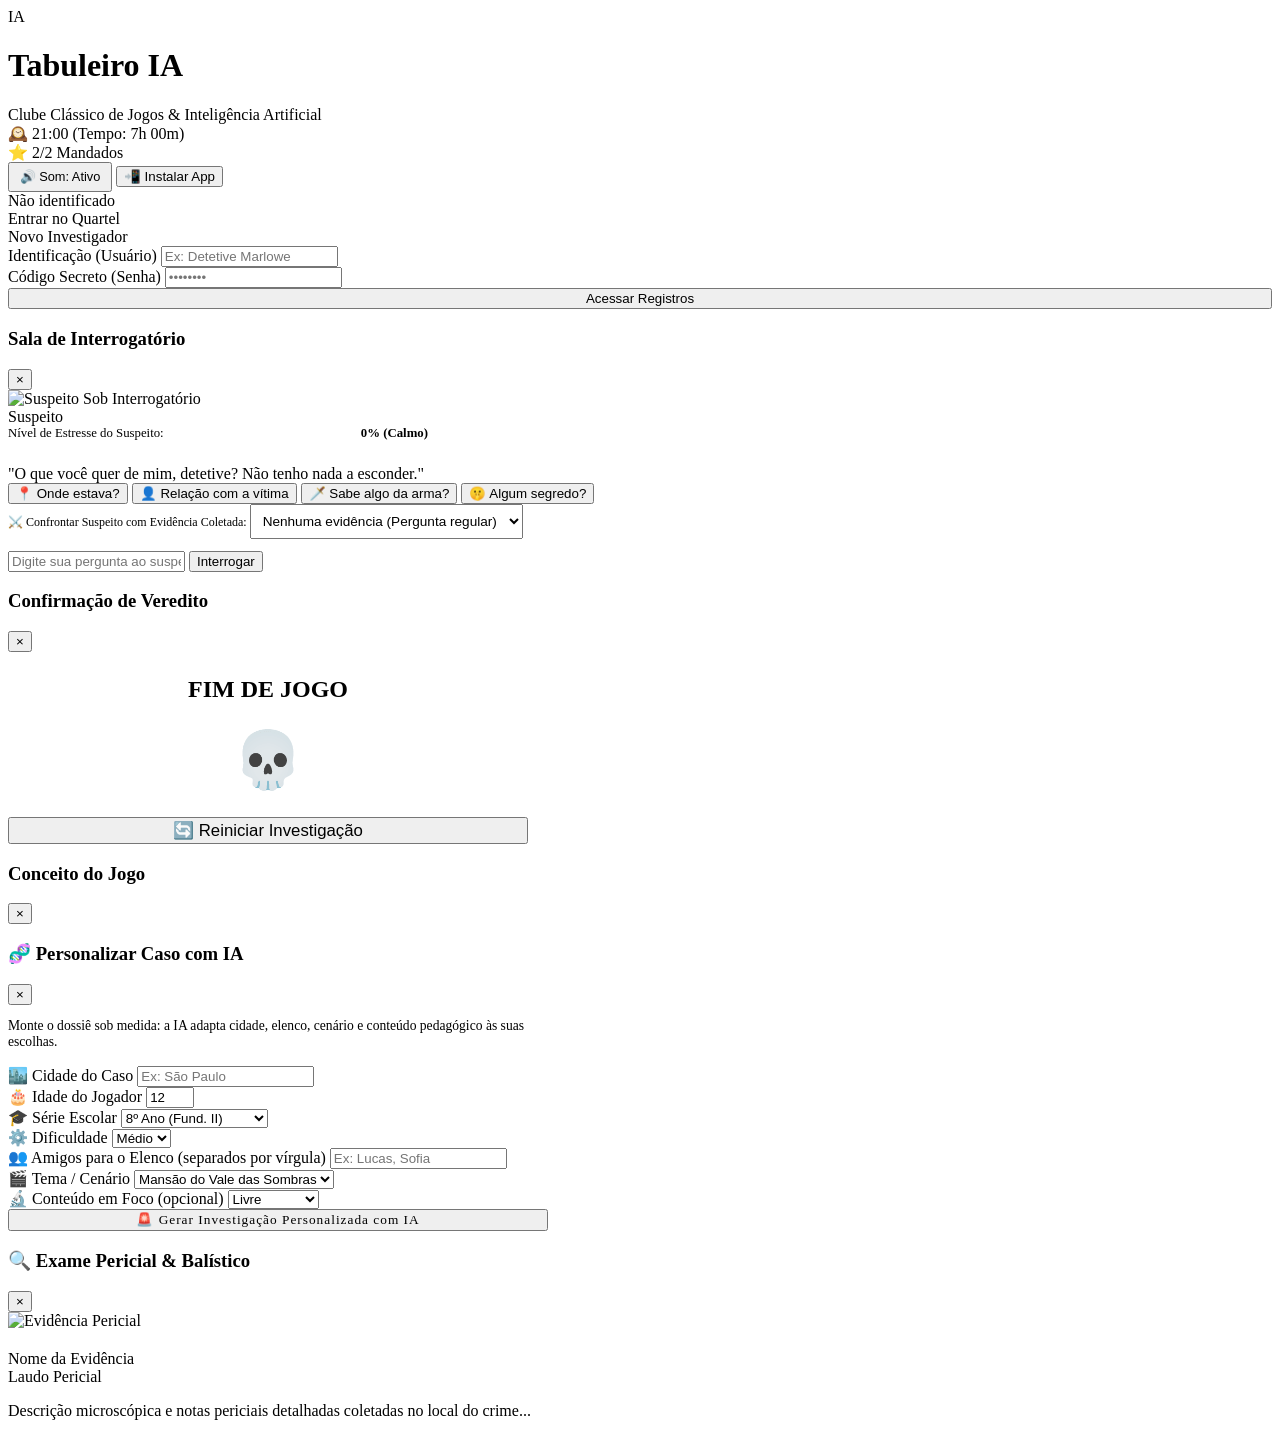
==== web/templates/index.html @ 8ff47f39 "feat(hub): add 8-game hub rendering, per-game AI preview modal and custom AI investigation flow Grid" ====
<!DOCTYPE html>
<html lang="pt-BR">
<head>
  <meta charset="UTF-8">
  <meta name="viewport" content="width=device-width, initial-scale=1.0, maximum-scale=1.0, user-scalable=no">
  <title>Tabuleiro IA - Clube Clássico de Jogos & Inteligência Artificial</title>
  
  <!-- PWA Meta Tags -->
  <link rel="manifest" href="/static/manifest.json">
  <meta name="theme-color" content="#121214">
  <meta name="apple-mobile-web-app-capable" content="yes">
  <meta name="apple-mobile-web-app-status-bar-style" content="black-translucent">
  <meta name="apple-mobile-web-app-title" content="Tabuleiro IA">
  <link rel="apple-touch-icon" href="/static/icons/icon-192.png">
  <link rel="icon" type="image/png" href="/static/icons/icon-192.png">

  <!-- Noir Styling -->
  <link rel="stylesheet" href="/static/css/style.css">
</head>
<body>
  <div class="app-container">
    <!-- Header -->
    <header class="noir-header">
      <div class="brand-wrapper">
        <div class="brand-badge">IA</div>
        <div>
          <h1 class="brand-title">Tabuleiro IA</h1>
          <div class="brand-subtitle">Clube Clássico de Jogos & Inteligência Artificial</div>
        </div>
      </div>
      
      <div class="header-actions">
        <!-- Relógio da Madrugada (21:00 às 04:00) -->
        <div id="night-clock" class="night-clock" title="Relógio da Madrugada: resolva antes das 04:00">
          <span class="clock-icon">🕰️</span>
          <span id="clock-display">21:00</span>
          <span class="clock-sub">(Tempo: <span id="clock-remaining">7h 00m</span>)</span>
        </div>

        <!-- Contador de Mandados -->
        <div id="warrants-badge" class="warrants-badge" title="Mandados de Prisão Restantes">
          <span class="badge-icon">⭐</span>
          <span id="warrants-count">2/2</span>
          <span class="badge-label">Mandados</span>
        </div>

        <!-- Controle de Áudio Diegético -->
        <button id="sound-toggle" class="btn btn-secondary" style="padding: 0.35rem 0.6rem; font-size: 0.8rem;" title="Alternar Som">🔊 Som: Ativo</button>

        <button id="btn-hub-nav" class="btn-hub-nav" style="display: none;" title="Voltar ao Hub de Jogos de Tabuleiro IA">🎲 Hub de Jogos</button>

        <button id="pwa-install-btn" class="btn-pwa-install">📲 Instalar App</button>
        <div class="agent-status">
          <span id="network-status" class="status-dot" title="Status da Conexão"></span>
          <span id="user-display">Não identificado</span>
        </div>
        <button id="logout-btn" class="btn btn-secondary" style="display: none; padding: 0.35rem 0.75rem; font-size: 0.8rem;">Sair</button>
      </div>
    </header>

    <!-- Authentication Section -->
    <section id="auth-section">
      <div class="auth-wrapper">
        <div class="auth-tabs">
          <div id="tab-login" class="auth-tab active">Entrar no Quartel</div>
          <div id="tab-register" class="auth-tab">Novo Investigador</div>
        </div>

        <div id="auth-alert" class="auth-alert"></div>

        <form id="auth-form">
          <div class="form-group">
            <label class="form-label" for="username">Identificação (Usuário)</label>
            <input type="text" id="username" class="form-input" placeholder="Ex: Detetive Marlowe" required autocomplete="username">
          </div>
          <div class="form-group">
            <label class="form-label" for="password">Código Secreto (Senha)</label>
            <input type="password" id="password" class="form-input" placeholder="••••••••" required autocomplete="current-password">
          </div>
          <button type="submit" id="auth-submit-btn" class="btn btn-primary" style="width: 100%;">Acessar Registros</button>
        </form>
      </div>
    </section>

    <!-- Board Game Hub Section (Dreamweave Felt Table) -->
    <section id="hub-section" style="display: none;">
      <div class="hub-felt-table">
        <div class="hub-header">
          <h2 class="hub-title">🎲 Hub de Jogos de Tabuleiro da IA</h2>
          <p class="hub-subtitle">A mesa de feltro da agência: fichas, dossiês e contratos — escolha seu jogo.</p>
          <div class="hub-deco-rule" aria-hidden="true"><span>◆ ◇ ◆</span></div>
        </div>

        <!-- Cards rendered dynamically by app.js (GET /api/hub/games) over this static safe fallback -->
        <div id="hub-games-grid" class="hub-games-grid">
          <!-- Fallback card: Detetive IA -->
          <article class="hub-card hub-card-active" data-game-id="detetive-ia">
            <div class="hub-card-icon">🕵️</div>
            <span class="hub-badge hub-badge-active">Disponível</span>
            <h3 class="hub-card-title">Detetive IA</h3>
            <p class="hub-card-subtitle">Mistério, Dedução & Interrogatórios Noir</p>
            <p class="hub-card-desc">Casos policiais procedurais, Detective Night com 3 envelopes digitais e interrogatórios com IA.</p>
            <div class="hub-card-tags">
              <span class="hub-tag">👥 1–6 jogadores</span>
              <span class="hub-tag">🧩 Dificuldade: Médio</span>
            </div>
            <button type="button" class="hub-card-btn" data-hub-action="open-detective">Investigar / Abrir Dossiê</button>
            <button type="button" class="hub-card-btn-sub" data-hub-action="open-custom-investigation">🧬 Personalizar Caso com IA</button>
          </article>

          <!-- Fallback card: Banco Imobiliário IA (provisional art / under construction) -->
          <article class="hub-card hub-card-under-construction" data-game-id="banco-imobiliario-ia">
            <div class="hub-card-construction-overlay" aria-hidden="true"></div>
            <div class="hub-card-icon">🏛️</div>
            <span class="hub-badge hub-badge-construction">🚧 Em Construção</span>
            <span class="hub-tag hub-tag-soon">Em Breve</span>
            <h3 class="hub-card-title">Banco Imobiliário IA</h3>
            <p class="hub-card-subtitle">Estratégia Financeira & Negociações com IA</p>
            <p class="hub-card-desc">Negociação de imóveis, leilões e acordos com agentes autônomos de IA.</p>
            <div class="hub-card-tags">
              <span class="hub-tag">👥 2–4 jogadores</span>
              <span class="hub-tag">🧩 Dificuldade: Avançado (em breve)</span>
            </div>
            <button type="button" class="hub-card-btn" data-hub-action="open-game-preview">Ver Conceito do Jogo</button>
          </article>
        </div>
      </div>
    </section>

    <!-- Lobby Section (Mode, Persona & Rooms) -->
    <section id="lobby-section" style="display: none;">
      <div class="auth-wrapper" style="max-width: 680px; margin: 2rem auto;">
        <!-- Persona Quick Creator -->
        <div class="lobby-header-box" style="margin-bottom: 1.5rem; border-bottom: 1px dashed var(--border-noir); padding-bottom: 1.25rem;">
          <div style="display: flex; justify-content: space-between; align-items: center; margin-bottom: 0.75rem;">
            <h3 style="font-family: var(--font-typewriter); color: var(--accent-amber); font-size: 1.2rem;">Ficha de Persona do Investigador</h3>
            <button type="button" id="btn-random-persona" class="btn btn-secondary" style="font-size: 0.8rem; padding: 0.35rem 0.75rem;">
              🎲 Sortear Persona
            </button>
          </div>
          <div class="form-group" style="margin-bottom: 0.75rem;">
            <label class="form-label" for="persona-name">Nome do Personagem</label>
            <input type="text" id="persona-name" class="form-input" placeholder="Ex: Det. Sam Spade" required>
          </div>
          <div style="display: grid; grid-template-columns: 1fr 1fr; gap: 0.75rem;">
            <div class="form-group" style="margin-bottom: 0.75rem;">
              <label class="form-label" for="persona-role">Arquétipo / Profissão</label>
              <input type="text" id="persona-role" class="form-input" placeholder="Ex: Detetive Cínico" required>
            </div>
            <div class="form-group" style="margin-bottom: 0.75rem;">
              <label class="form-label" for="persona-secret">Segredo Oculto</label>
              <input type="text" id="persona-secret" class="form-input" placeholder="Ex: Dívidas com agiotas" required>
            </div>
          </div>
        </div>

        <!-- Investigation Configuration: Detective Night & Custom Characters -->
        <div class="investigation-config-box" style="margin-bottom: 1.5rem; border-bottom: 1px dashed var(--border-noir); padding-bottom: 1.25rem;">
          <div style="display: flex; justify-content: space-between; align-items: center; margin-bottom: 0.75rem;">
            <h4 style="font-family: var(--font-typewriter); color: var(--accent-amber); font-size: 1.05rem; margin: 0;">
              📁 Catálogo Detective Night (Dossiê Digital)
            </h4>
            <span style="font-size: 0.75rem; color: var(--accent-amber); border: 1px solid var(--accent-amber); padding: 0.15rem 0.5rem; border-radius: 3px;">
              3 Envelopes
            </span>
          </div>

          <div class="form-group" style="margin-bottom: 0.75rem;">
            <label class="form-label" for="theme-select">Escolha o Caso Criminal</label>
            <select id="theme-select" class="form-input">
              <option value="fazenda_coracao" selected>Fazenda Coração da Serra – A Morte de Antônio Ferraz</option>
              <option value="sherlock_holmes">A Morte de Sherlock Holmes – Baker Street</option>
              <option value="carga_479">O Roubo da Carga 479 – Porto de Santos</option>
              <option value="estrela_fria">Caso Estrela Fria – Roubo no Laboratório</option>
              <option value="mansion">A Mansão do Vale das Sombras (Procedural)</option>
              <option value="train">O Expresso da Meia-Noite (Procedural)</option>
              <option value="opera">A Última Ária na Ópera (Procedural)</option>
              <option value="casino">A Dívida do Cassino Clandestino (Procedural)</option>
            </select>
          </div>

          <!-- Custom Cast Upload / Creator Area -->
          <div style="background: rgba(0,0,0,0.3); border: 1px solid var(--border-noir); padding: 0.75rem; border-radius: 4px; margin-top: 0.75rem;">
            <div style="display: flex; justify-content: space-between; align-items: center; margin-bottom: 0.5rem;">
              <span style="font-size: 0.85rem; font-family: var(--font-typewriter); color: var(--text-main);">
                🎭 Subir Personagens para a IA Organizar (Reais ou Fictícios)
              </span>
              <span style="font-size: 0.75rem; color: var(--text-muted);" id="custom-cast-count">0 adicionados</span>
            </div>
            
            <div style="display: grid; grid-template-columns: 2fr 2fr 1fr auto; gap: 0.5rem; align-items: end;">
              <div>
                <input type="text" id="cast-char-name" class="form-input" placeholder="Nome (Ex: Leandro)" style="font-size: 0.85rem; padding: 0.4rem;">
              </div>
              <div>
                <input type="text" id="cast-char-notes" class="form-input" placeholder="Notas/Relação com a Vítima" style="font-size: 0.85rem; padding: 0.4rem;">
              </div>
              <div style="display: flex; align-items: center; gap: 0.3rem;">
                <label style="font-size: 0.75rem; color: var(--text-muted); cursor: pointer;">
                  <input type="checkbox" id="cast-char-real" checked> Real
                </label>
              </div>
              <div>
                <button type="button" id="btn-add-custom-char" class="btn btn-secondary" style="font-size: 0.8rem; padding: 0.4rem 0.75rem;">+ Adicionar</button>
              </div>
            </div>

            <!-- Tags of added characters -->
            <div id="custom-cast-tags" style="display: flex; flex-wrap: wrap; gap: 0.4rem; margin-top: 0.5rem;"></div>
          </div>

          <div style="display: grid; grid-template-columns: 1fr; gap: 0.75rem; margin-top: 0.75rem;">
            <div class="form-group" style="margin-bottom: 0;">
              <label class="form-label" for="suspect-count-select">Nº de Suspeitos na Investigação</label>
              <select id="suspect-count-select" class="form-input">
                <option value="3">3 Suspeitos</option>
                <option value="4" selected>4 Suspeitos</option>
                <option value="5">5 Suspeitos</option>
                <option value="6">6 Suspeitos</option>
              </select>
            </div>
          </div>
        </div>

        <!-- Mode Selection Area -->
        <div id="mode-selection-area">
          <h4 style="font-family: var(--font-typewriter); font-size: 1.05rem; color: var(--text-main); margin-bottom: 1rem; text-align: center;">
            Selecione o Modo de Operação
          </h4>
          <div style="display: grid; grid-template-columns: 1fr 1fr; gap: 1rem; margin-bottom: 1.5rem;">
            <button type="button" id="btn-mode-solo" class="mode-card-btn active">
              <div class="mode-icon">🕵️</div>
              <div class="mode-title">Investigação Solo</div>
              <div class="mode-desc">Partida Rápida com IA e Bots automáticos</div>
            </button>
            <button type="button" id="btn-mode-multi" class="mode-card-btn">
              <div class="mode-icon">🚪</div>
              <div class="mode-title">Sala Coletiva</div>
              <div class="mode-desc">Lobby com código de 4 letras para amigos</div>
            </button>
          </div>
        </div>

        <!-- Multiplayer Room Management (Visible when Mode Multi selected) -->
        <div id="multiplayer-room-area" style="display: none; border-top: 1px dashed var(--border-noir); padding-top: 1.25rem;">
          <div style="display: grid; grid-template-columns: 1fr 1fr; gap: 1rem; margin-bottom: 1.25rem;">
            <div>
              <button type="button" id="btn-create-room" class="btn btn-primary" style="width: 100%;">
                Criar Nova Sala
              </button>
            </div>
            <div>
              <div style="display: flex; gap: 0.5rem;">
                <input type="text" id="room-code-input" class="form-input" placeholder="CÓDIGO (ex: NOIR)" maxlength="4" style="text-transform: uppercase; font-family: var(--font-typewriter); text-align: center; font-weight: bold; font-size: 1.1rem;">
                <button type="button" id="btn-join-room" class="btn btn-secondary">
                  Entrar
                </button>
              </div>
            </div>
          </div>
        </div>

        <!-- Active Room Lobby Waiting Area (Visible when inside a room) -->
        <div id="room-waiting-area" style="display: none; background: rgba(0,0,0,0.3); border: 1px solid var(--border-noir); border-radius: 4px; padding: 1.25rem; margin-top: 1rem;">
          <div style="display: flex; justify-content: space-between; align-items: center; margin-bottom: 1rem;">
            <div>
              <span style="font-size: 0.8rem; color: var(--text-muted); font-family: var(--font-typewriter); text-transform: uppercase;">Código da Sala</span>
              <div id="room-display-code" class="room-code-badge">----</div>
            </div>
            <button type="button" id="btn-copy-room-link" class="btn btn-secondary" style="font-size: 0.8rem; padding: 0.4rem 0.8rem;">
              📋 Copiar Link
            </button>
          </div>

          <h5 style="font-family: var(--font-typewriter); color: var(--text-muted); margin-bottom: 0.5rem; text-transform: uppercase; font-size: 0.85rem;">
            Participantes no Quartel:
          </h5>
          <div id="players-list" class="players-grid" style="margin-bottom: 1.25rem;">
            <!-- Player tags rendered by app.js -->
          </div>

          <button type="button" id="btn-start-game" class="btn btn-danger" style="width: 100%; font-size: 1.05rem;">
            🚨 Iniciar Investigação do Crime
          </button>
        </div>
      </div>
    </section>

    <!-- Game Section (Protected Diegetic Desk) -->
    <main id="game-section" class="desk-surface" style="display: none;">
      <div id="desk-workspace" class="desk-workspace">
        <div class="desk-mat">
          <!-- Navigation Tabs -->
          <nav class="nav-tabs">
            <button class="nav-tab-btn kraft-folder active" data-tab="dossier">📁 Dossiê Manila</button>
            <button class="nav-tab-btn kraft-folder" data-tab="suspects">👥 Polaroids de Suspeitos</button>
            <button class="nav-tab-btn kraft-folder" data-tab="clues">🔍 Cena do Crime & Pistas</button>
            <button class="nav-tab-btn kraft-folder" data-tab="verdict">⚖️ Mandado & Acusação</button>
          </nav>

          <!-- Tab Content: Dossier (Manila Kraft Folder with Confidential Stamp) -->
          <div id="tab-content-dossier" class="tab-pane">
            <div class="folder-kraft">
              <div class="dossier-confidential-stamp">CONFIDENCIAL</div>
              <div class="dossier-scene-preview" style="margin-bottom: 1rem; border-radius: 4px; overflow: hidden; border: 1px solid rgba(0,0,0,0.25); max-height: 220px; box-shadow: 0 4px 12px rgba(0,0,0,0.3);">
                <img id="dossier-scene-img" src="/static/assets/scene_noir.webp" alt="Cena do Crime" style="width: 100%; height: 220px; object-fit: cover; filter: contrast(1.1) sepia(15%);">
              </div>
              <div id="case-summary" class="case-hero">
                <div id="case-stamp" class="case-stamp in-progress">EM ANDAMENTO</div>
                <h2 id="case-title" class="case-title">Carregando caso...</h2>
                <div class="case-meta">
                  <div class="case-meta-item">Vítima: <strong id="case-victim">-</strong></div>
                  <div class="case-meta-item">Status: <strong id="investigation-status">Investigação Ativa</strong></div>
                </div>
                <p id="case-desc" class="case-desc">Consultando arquivos confidenciais do departamento...</p>
              </div>

              <!-- Detective Night 3 Envelopes Section -->
              <div id="envelopes-container" style="margin-top: 1.5rem; border-top: 1px dashed rgba(0,0,0,0.3); padding-top: 1rem;">
                <h3 style="font-family: var(--font-typewriter); font-size: 1.1rem; color: #3d2714; margin-bottom: 0.75rem; text-transform: uppercase;">
                  📜 Envelopes Confidenciais (Detective Night)
                </h3>
                <div id="envelopes-grid" style="display: grid; grid-template-columns: repeat(auto-fit, minmax(200px, 1fr)); gap: 1rem;">
                  <!-- Rendered dynamically by app.js -->
                </div>
              </div>
            </div>
          </div>

          <!-- Tab Content: Suspects -->
          <div id="tab-content-suspects" class="tab-pane" style="display: none;">
            <h3 style="font-family: var(--font-typewriter); margin-bottom: 1rem; color: var(--accent-amber);">Pessoas de Interesse no Caso (Galeria Polaroid)</h3>
            <div id="suspects-list" class="grid-cards polaroid-gallery">
              <!-- Polaroid cards with pushpin rendered dynamically by app.js:
                   <div class="polaroid-card"><div class="pushpin"></div>...</div> -->
            </div>
          </div>

          <!-- Tab Content: Clues -->
          <div id="tab-content-clues" class="tab-pane" style="display: none;">
            <h3 style="font-family: var(--font-typewriter); margin-bottom: 1rem; color: var(--accent-amber);">Evidências e Laudos Periciais</h3>
            <div class="crime-scene-banner" style="margin-bottom: 1.5rem; border-radius: var(--border-radius); overflow: hidden; border: 1px solid var(--border-dim); max-height: 220px; position: relative;">
              <img id="crime-scene-banner-img" src="/static/assets/scene_noir.webp" alt="Cena do Crime Noir" style="width: 100%; height: 220px; object-fit: cover; filter: brightness(0.85) contrast(1.15);">
              <div id="crime-scene-banner-caption" style="position: absolute; bottom: 0; left: 0; right: 0; padding: 0.75rem 1rem; background: linear-gradient(to top, rgba(10,10,12,0.9), transparent); font-size: 0.85rem; color: var(--accent-amber); font-family: var(--font-typewriter);">
                📍 Mansão Blackwood — Fotografia Pericial da Cena do Crime
              </div>
            </div>
            <div id="clues-list" class="grid-cards">
              <!-- Clue cards rendered by app.js -->
            </div>
          </div>

          <!-- Tab Content: Verdict / Accusation -->
          <div id="tab-content-verdict" class="tab-pane" style="display: none;">
            <div class="auth-wrapper" style="max-width: 600px; margin: 1rem auto;">
              <h3 style="font-family: var(--font-typewriter); color: var(--accent-amber); margin-bottom: 1rem; text-align: center;">Mandado de Prisão Formal</h3>
              <p style="font-size: 0.85rem; color: var(--text-muted); margin-bottom: 1.5rem; text-align: center;">
                Apresente sua dedução ao Tribunal. Acuse o culpado, especifique a arma do crime e o motivo comprovado.
              </p>

              <form id="accusation-form">
                <div class="form-group">
                  <label class="form-label" for="accuse-suspect">Principal Suspeito (Culpado)</label>
                  <select id="accuse-suspect" class="form-input" required>
                    <option value="">Selecione um suspeito...</option>
                  </select>
                </div>

                <div class="form-group">
                  <label class="form-label" for="accuse-weapon">Arma do Crime Utilizada</label>
                  <div id="accuse-weapons-visual-grid" class="weapon-cards-grid">
                    <!-- Visual weapon cards rendered dynamically by app.js -->
                  </div>
                  <select id="accuse-weapon" class="form-input" required>
                    <option value="">Selecione a arma...</option>
                  </select>
                </div>

                <div class="form-group">
                  <label class="form-label" for="accuse-motive">Motivação do Homicídio</label>
                  <select id="accuse-motive" class="form-input" required>
                    <option value="">Selecione a motivação...</option>
                    <option value="Ganância e Herança">Ganância e Herança</option>
                    <option value="Vingança Pessoal">Vingança Pessoal</option>
                    <option value="Chantagem e Segredo">Chantagem e Segredo</option>
                    <option value="Paixão e Ciúmes">Paixão e Ciúmes</option>
                    <option value="Queima de Arquivo">Queima de Arquivo</option>
                  </select>
                </div>

                <!-- Seleção Obrigatória de 2 Pistas Corroborantes -->
                <div class="form-group" style="margin-bottom: 1.5rem;">
                  <label class="form-label" style="color: var(--accent-amber);">
                    📎 Provas de Sustentação do Mandado (Selecione exatamente 2 pistas)
                  </label>
                  <div id="accuse-clues-container" class="accuse-clues-grid">
                    <!-- Checkboxes das pistas coletadas renderizadas por app.js -->
                  </div>
                  <div id="clues-selection-hint" style="font-size: 0.75rem; color: var(--text-muted); margin-top: 0.35rem;">
                    Pistas selecionadas: <span id="selected-clues-count" style="font-weight: bold; color: var(--accent-amber);">0</span> / 2
                  </div>
                </div>

                <button type="submit" id="stamp-accuse-btn" class="btn btn-danger btn-stamp-accuse" style="width: 100%;">
                  ⚖️ Emitir Mandado de Prisão
                </button>
              </form>

              <div id="verdict-result" style="display: none;"></div>
            </div>
          </div>
        </div>
      </div>
    </main>

    <!-- Interrogation Modal -->
    <div id="interrogation-modal" class="modal-overlay">
      <div class="modal-card modal-card-interrogate">
        <div class="modal-header">
          <h3 id="interrogate-modal-title" class="modal-title">Sala de Interrogatório</h3>
          <button id="close-interrogation-btn" class="modal-close">&times;</button>
        </div>
        <div class="modal-body">
          <!-- Centralized Interrogation Stage with Layered Noir Portrait -->
          <div class="interrogate-stage">
            <div class="suspect-spotlight"></div>
            <div class="suspect-portrait-frame">
              <img id="interrogate-portrait-img" class="suspect-portrait-img" src="/static/assets/suspect_magnate.webp" alt="Suspeito Sob Interrogatório">
              <div class="smoke-particles"></div>
              <div id="interrogate-sweat-drops" class="sweat-drops" style="display: none;">💦</div>
            </div>

            <div id="interrogate-suspect-name" class="suspect-stage-name">Suspeito</div>
            <div id="interrogate-suspect-profile" class="suspect-stage-profile">
              <!-- Suspect context -->
            </div>

            <!-- Stress Meter -->
            <div id="suspect-stress-container" class="stress-container" style="margin-bottom: 0.75rem; width: 100%; max-width: 420px;">
              <div style="display: flex; justify-content: space-between; font-size: 0.8rem; font-family: var(--font-typewriter); margin-bottom: 0.25rem;">
                <span style="color: var(--text-muted);">Nível de Estresse do Suspeito:</span>
                <span id="suspect-stress-label" style="color: var(--accent-amber); font-weight: bold;">0% (Calmo)</span>
              </div>
              <div class="stress-bar-bg" style="width: 100%; height: 8px; background: rgba(255,255,255,0.08); border-radius: 4px; overflow: hidden; border: 1px solid var(--border-noir);">
                <div id="suspect-stress-meter" class="stress-bar-fill" style="width: 0%; height: 100%; background: linear-gradient(90deg, var(--accent-green), var(--accent-amber)); transition: width 0.4s ease;"></div>
              </div>
            </div>

            <!-- Centered Speech Balloon for Suspect's latest reaction/quote -->
            <div id="interrogate-speech-balloon" class="interrogate-speech-balloon">
              <div class="speech-balloon-tail"></div>
              <div id="interrogate-speech-text" class="speech-balloon-text">"O que você quer de mim, detetive? Não tenho nada a esconder."</div>
            </div>
          </div>

          <div id="chat-transcript" class="chat-transcript">
            <!-- Messages rendered by app.js -->
          </div>

          <div class="prompt-chips">
            <button class="chip" data-prompt="Onde você estava na hora do crime?">📍 Onde estava?</button>
            <button class="chip" data-prompt="Qual era a sua relação com a vítima?">👤 Relação com a vítima</button>
            <button class="chip" data-prompt="O que você sabe sobre a arma do crime?">🗡️ Sabe algo da arma?</button>
            <button class="chip" data-prompt="Você tem algum segredo que queira confessar?">🤫 Algum segredo?</button>
          </div>

          <!-- Confront with Clue Selector -->
          <div style="margin-bottom: 0.75rem;">
            <label class="form-label" for="confront-clue-select" style="font-size: 0.75rem; margin-bottom: 0.2rem; color: var(--accent-amber);">
              ⚔️ Confrontar Suspeito com Evidência Coletada:
            </label>
            <select id="confront-clue-select" class="form-input" style="font-size: 0.85rem; padding: 0.5rem;">
              <option value="">Nenhuma evidência (Pergunta regular)</option>
            </select>
          </div>

          <form id="interrogation-form" class="chat-input-wrapper">
            <input type="text" id="interrogation-input" class="chat-input" placeholder="Digite sua pergunta ao suspeito..." required autocomplete="off">
            <button type="submit" id="send-question-btn" class="btn btn-primary">Interrogar</button>
          </form>
        </div>
      </div>
    </div>

    <!-- Accuse Confirmation Modal (Optional popup) -->
    <div id="accuse-modal" class="modal-overlay">
      <div class="modal-card" style="max-width: 500px;">
        <div class="modal-header">
          <h3 class="modal-title">Confirmação de Veredito</h3>
          <button id="close-accuse-modal-btn" class="modal-close">&times;</button>
        </div>
        <div class="modal-body" id="accuse-modal-body">
          <!-- Details filled by app.js -->
        </div>
      </div>
    </div>

    <!-- Game Over Modal (Madrugada Esgotada ou Distintivo Cassado) -->
    <div id="game-over-modal" class="modal-overlay">
      <div class="modal-card game-over-card" style="max-width: 520px; text-align: center;">
        <div class="modal-header" style="justify-content: center;">
          <h3 id="game-over-title" class="modal-title" style="color: var(--accent-crimson); font-size: 1.5rem;">FIM DE JOGO</h3>
        </div>
        <div class="modal-body">
          <div id="game-over-icon" style="font-size: 3.5rem; margin-bottom: 1rem;">💀</div>
          <h4 id="game-over-headline" style="font-family: var(--font-typewriter); color: var(--accent-amber); margin-bottom: 0.75rem;"></h4>
          <p id="game-over-reason" style="font-size: 0.95rem; color: var(--text-main); line-height: 1.6; margin-bottom: 1.5rem;"></p>
          <button type="button" id="btn-restart-game" class="btn btn-primary" style="width: 100%; font-size: 1.05rem;">
            🔄 Reiniciar Investigação
          </button>
        </div>
      </div>
    </div>

    <!-- Preview Modal Geral (Conceito de Qualquer Jogo do Hub) -->
    <div id="hub-game-preview-modal" class="modal-overlay">
      <div class="modal-card monopoly-preview-card" style="max-width: 560px;">
        <div class="modal-header">
          <h3 id="hub-preview-title" class="modal-title">Conceito do Jogo</h3>
          <button id="close-hub-preview-btn" class="modal-close">&times;</button>
        </div>
        <div class="modal-body monopoly-preview-body" id="hub-preview-body">
          <!-- Preenchido dinamicamente por app.js (openGamePreview) -->
        </div>
      </div>
    </div>

    <!-- Modal: Personalizar Caso com IA (Detetive IA) -->
    <div id="custom-investigation-modal" class="modal-overlay custom-investigation-modal">
      <div class="modal-card" style="max-width: 540px;">
        <div class="modal-header">
          <h3 class="modal-title">🧬 Personalizar Caso com IA</h3>
          <button id="close-custom-invest-btn" class="modal-close">&times;</button>
        </div>
        <div class="modal-body">
          <p class="custom-invest-intro" style="font-size: 0.85rem; color: var(--text-muted); margin-bottom: 1rem;">
            Monte o dossiê sob medida: a IA adapta cidade, elenco, cenário e conteúdo pedagógico às suas escolhas.
          </p>

          <div id="custom-invest-alert" class="custom-invest-alert" style="display: none;"></div>

          <form id="custom-investigation-form">
            <div class="custom-invest-form-grid">
              <div class="form-group">
                <label class="form-label" for="custom-city">🏙️ Cidade do Caso</label>
                <input type="text" id="custom-city" class="form-input" placeholder="Ex: São Paulo" required>
              </div>
              <div class="form-group">
                <label class="form-label" for="custom-age">🎂 Idade do Jogador</label>
                <input type="number" id="custom-age" class="form-input" min="8" max="99" value="12" required>
              </div>
              <div class="form-group">
                <label class="form-label" for="custom-school-grade">🎓 Série Escolar</label>
                <select id="custom-school-grade" class="form-input">
                  <option value="3º Ano">3º Ano (Fund. I)</option>
                  <option value="5º Ano">5º Ano (Fund. I)</option>
                  <option value="7º Ano">7º Ano (Fund. II)</option>
                  <option value="8º Ano" selected>8º Ano (Fund. II)</option>
                  <option value="9º Ano">9º Ano (Fund. II)</option>
                  <option value="1º Ano EM">1º Ano Ensino Médio</option>
                  <option value="3º Ano EM">3º Ano Ensino Médio</option>
                </select>
              </div>
              <div class="form-group">
                <label class="form-label" for="custom-difficulty">⚙️ Dificuldade</label>
                <select id="custom-difficulty" class="form-input">
                  <option value="facil">Fácil</option>
                  <option value="medio" selected>Médio</option>
                  <option value="dificil">Difícil</option>
                </select>
              </div>
              <div class="form-group custom-invest-span2">
                <label class="form-label" for="custom-friends">👥 Amigos para o Elenco (separados por vírgula)</label>
                <input type="text" id="custom-friends" class="form-input" placeholder="Ex: Lucas, Sofia"
                       autocomplete="off">
              </div>
              <div class="form-group">
                <label class="form-label" for="custom-theme">🎬 Tema / Cenário</label>
                <select id="custom-theme" class="form-input">
                  <option value="fazenda_coracao">Fazenda Coração da Serra</option>
                  <option value="sherlock_holmes">Baker Street, 1895</option>
                  <option value="carga_479">Porto de Santos</option>
                  <option value="estrela_fria">Laboratório Estrela Fria</option>
                  <option value="mansion" selected>Mansão do Vale das Sombras</option>
                  <option value="train">Expresso da Meia-Noite</option>
                  <option value="opera">Última Ária na Ópera</option>
                  <option value="casino">Cassino Clandestino</option>
                </select>
              </div>
              <div class="form-group">
                <label class="form-label" for="custom-focus">🔬 Conteúdo em Foco (opcional)</label>
                <select id="custom-focus" class="form-input">
                  <option value="" selected>Livre</option>
                  <option value="ciencias">Ciências</option>
                  <option value="historia">História</option>
                  <option value="geografia">Geografia</option>
                  <option value="matematica">Matemática</option>
                  <option value="quimica">Química</option>
                </select>
              </div>
            </div>

            <button type="submit" id="btn-generate-investigation" class="btn btn-danger" style="width: 100%; font-family: var(--font-typewriter); letter-spacing: 1px;">
              🚨 Gerar Investigação Personalizada com IA
            </button>
          </form>
        </div>
      </div>
    </div>

    <!-- Forensic Loupe Modal (Lupa de Perícia) -->
    <div id="forensic-loupe-modal" class="modal-overlay forensic-loupe-modal">
      <div class="modal-card loupe-card" style="max-width: 580px;">
        <div class="modal-header">
          <h3 id="loupe-title" class="modal-title">🔍 Exame Pericial & Balístico</h3>
          <button id="close-loupe-btn" class="modal-close">&times;</button>
        </div>
        <div class="modal-body">
          <div class="loupe-lens-container">
            <div class="magnifier-circle">
              <div id="loupe-media" class="loupe-media-container">
                <img id="loupe-img" src="/static/assets/murder_weapon.webp" alt="Evidência Pericial" class="loupe-img-inspect">
              </div>
              <div class="magnifier-glass-glare"></div>
              <div class="magnifier-reticle"></div>
            </div>
          </div>
          <div id="loupe-details" class="loupe-details" style="margin-top: 1.25rem;">
            <div id="loupe-item-name" class="loupe-item-title">Nome da Evidência</div>
            <div id="loupe-item-category" class="loupe-item-badge">Laudo Pericial</div>
            <p id="loupe-item-desc" class="loupe-item-description">Descrição microscópica e notas periciais detalhadas coletadas no local do crime...</p>
          </div>
        </div>
      </div>
    </div>
  </div>

  <!-- Diegetic Audio Engine -->
  <script src="/static/js/audio.js"></script>
  <!-- Application Logic -->
  <script src="/static/js/app.js"></script>
</body>
</html>
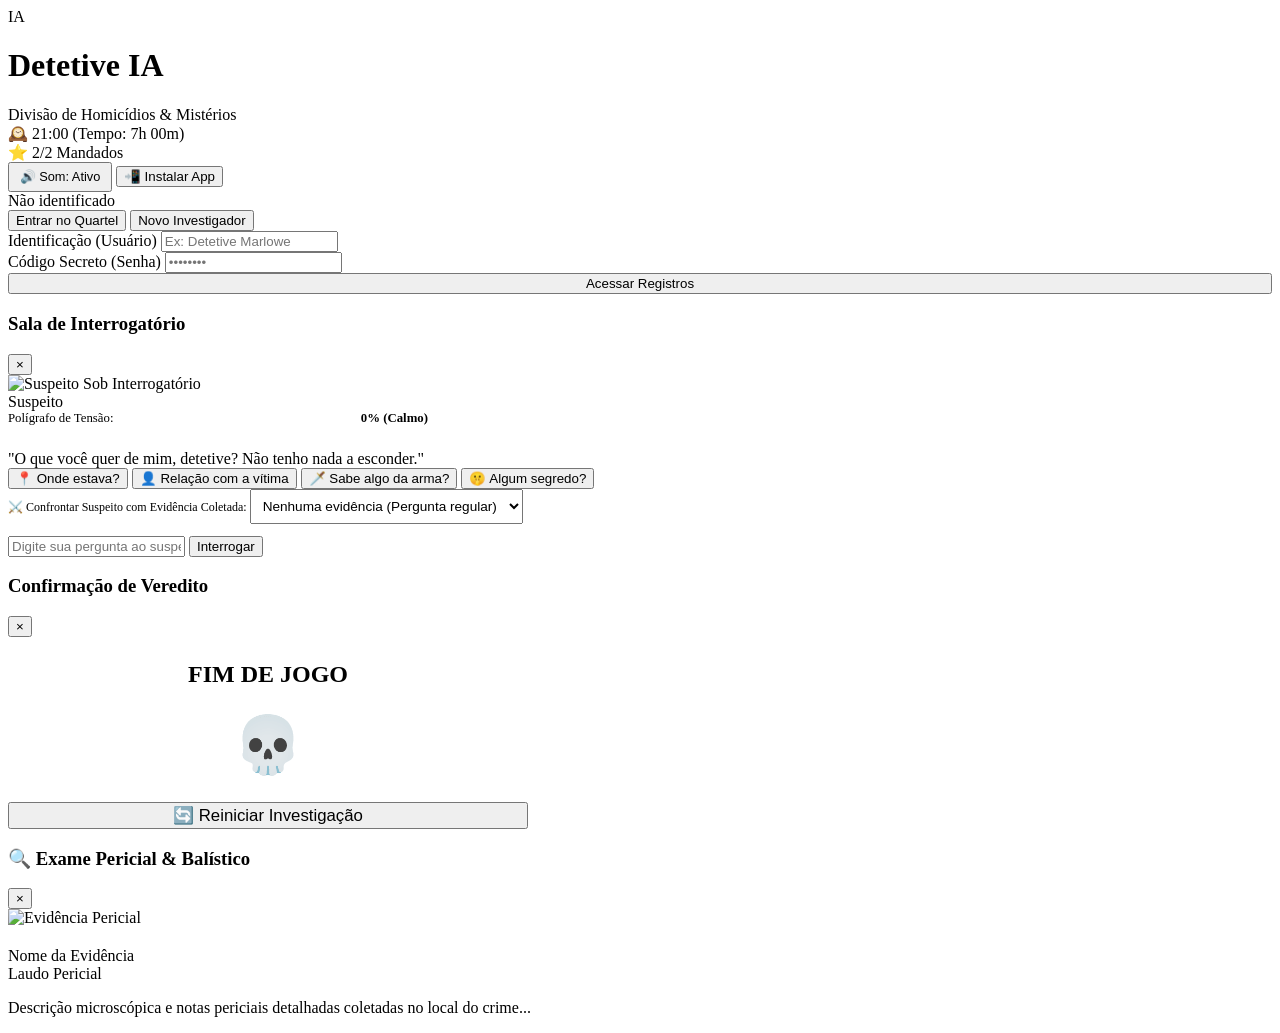
==== commit b7075751: "feat: release v0.6 comprehensive security, deduction, noir UI and accessibility overhaul" ====
--- a/web/templates/index.html
+++ b/web/templates/index.html
@@ -2,15 +2,15 @@
 <html lang="pt-BR">
 <head>
   <meta charset="UTF-8">
-  <meta name="viewport" content="width=device-width, initial-scale=1.0, maximum-scale=1.0, user-scalable=no">
-  <title>Tabuleiro IA - Clube Clássico de Jogos & Inteligência Artificial</title>
+  <meta name="viewport" content="width=device-width, initial-scale=1.0">
+  <title>Detetive IA - Agência de Investigações</title>
   
   <!-- PWA Meta Tags -->
   <link rel="manifest" href="/static/manifest.json">
   <meta name="theme-color" content="#121214">
   <meta name="apple-mobile-web-app-capable" content="yes">
   <meta name="apple-mobile-web-app-status-bar-style" content="black-translucent">
-  <meta name="apple-mobile-web-app-title" content="Tabuleiro IA">
+  <meta name="apple-mobile-web-app-title" content="Detetive IA">
   <link rel="apple-touch-icon" href="/static/icons/icon-192.png">
   <link rel="icon" type="image/png" href="/static/icons/icon-192.png">
 
@@ -24,30 +24,28 @@
       <div class="brand-wrapper">
         <div class="brand-badge">IA</div>
         <div>
-          <h1 class="brand-title">Tabuleiro IA</h1>
-          <div class="brand-subtitle">Clube Clássico de Jogos & Inteligência Artificial</div>
+          <h1 class="brand-title">Detetive IA</h1>
+          <div class="brand-subtitle">Divisão de Homicídios & Mistérios</div>
         </div>
       </div>
       
       <div class="header-actions">
         <!-- Relógio da Madrugada (21:00 às 04:00) -->
-        <div id="night-clock" class="night-clock" title="Relógio da Madrugada: resolva antes das 04:00">
+        <div id="night-clock" class="night-clock" role="timer" aria-live="polite" title="Relógio da Madrugada: resolva antes das 04:00">
           <span class="clock-icon">🕰️</span>
           <span id="clock-display">21:00</span>
           <span class="clock-sub">(Tempo: <span id="clock-remaining">7h 00m</span>)</span>
         </div>
 
         <!-- Contador de Mandados -->
-        <div id="warrants-badge" class="warrants-badge" title="Mandados de Prisão Restantes">
+        <div id="warrants-badge" class="warrants-badge" role="status" aria-live="polite" title="Mandados de Prisão Restantes">
           <span class="badge-icon">⭐</span>
           <span id="warrants-count">2/2</span>
           <span class="badge-label">Mandados</span>
         </div>
 
         <!-- Controle de Áudio Diegético -->
-        <button id="sound-toggle" class="btn btn-secondary" style="padding: 0.35rem 0.6rem; font-size: 0.8rem;" title="Alternar Som">🔊 Som: Ativo</button>
-
-        <button id="btn-hub-nav" class="btn-hub-nav" style="display: none;" title="Voltar ao Hub de Jogos de Tabuleiro IA">🎲 Hub de Jogos</button>
+        <button id="sound-toggle" class="btn btn-secondary" style="padding: 0.35rem 0.6rem; font-size: 0.8rem;" aria-label="Alternar som diegético" title="Alternar Som">🔊 Som: Ativo</button>
 
         <button id="pwa-install-btn" class="btn-pwa-install">📲 Instalar App</button>
         <div class="agent-status">
@@ -62,8 +60,8 @@
     <section id="auth-section">
       <div class="auth-wrapper">
         <div class="auth-tabs">
-          <div id="tab-login" class="auth-tab active">Entrar no Quartel</div>
-          <div id="tab-register" class="auth-tab">Novo Investigador</div>
+          <button type="button" id="tab-login" class="auth-tab active">Entrar no Quartel</button>
+          <button type="button" id="tab-register" class="auth-tab">Novo Investigador</button>
         </div>
 
         <div id="auth-alert" class="auth-alert"></div>
@@ -79,51 +77,6 @@
           </div>
           <button type="submit" id="auth-submit-btn" class="btn btn-primary" style="width: 100%;">Acessar Registros</button>
         </form>
-      </div>
-    </section>
-
-    <!-- Board Game Hub Section (Dreamweave Felt Table) -->
-    <section id="hub-section" style="display: none;">
-      <div class="hub-felt-table">
-        <div class="hub-header">
-          <h2 class="hub-title">🎲 Hub de Jogos de Tabuleiro da IA</h2>
-          <p class="hub-subtitle">A mesa de feltro da agência: fichas, dossiês e contratos — escolha seu jogo.</p>
-          <div class="hub-deco-rule" aria-hidden="true"><span>◆ ◇ ◆</span></div>
-        </div>
-
-        <!-- Cards rendered dynamically by app.js (GET /api/hub/games) over this static safe fallback -->
-        <div id="hub-games-grid" class="hub-games-grid">
-          <!-- Fallback card: Detetive IA -->
-          <article class="hub-card hub-card-active" data-game-id="detetive-ia">
-            <div class="hub-card-icon">🕵️</div>
-            <span class="hub-badge hub-badge-active">Disponível</span>
-            <h3 class="hub-card-title">Detetive IA</h3>
-            <p class="hub-card-subtitle">Mistério, Dedução & Interrogatórios Noir</p>
-            <p class="hub-card-desc">Casos policiais procedurais, Detective Night com 3 envelopes digitais e interrogatórios com IA.</p>
-            <div class="hub-card-tags">
-              <span class="hub-tag">👥 1–6 jogadores</span>
-              <span class="hub-tag">🧩 Dificuldade: Médio</span>
-            </div>
-            <button type="button" class="hub-card-btn" data-hub-action="open-detective">Investigar / Abrir Dossiê</button>
-            <button type="button" class="hub-card-btn-sub" data-hub-action="open-custom-investigation">🧬 Personalizar Caso com IA</button>
-          </article>
-
-          <!-- Fallback card: Banco Imobiliário IA (provisional art / under construction) -->
-          <article class="hub-card hub-card-under-construction" data-game-id="banco-imobiliario-ia">
-            <div class="hub-card-construction-overlay" aria-hidden="true"></div>
-            <div class="hub-card-icon">🏛️</div>
-            <span class="hub-badge hub-badge-construction">🚧 Em Construção</span>
-            <span class="hub-tag hub-tag-soon">Em Breve</span>
-            <h3 class="hub-card-title">Banco Imobiliário IA</h3>
-            <p class="hub-card-subtitle">Estratégia Financeira & Negociações com IA</p>
-            <p class="hub-card-desc">Negociação de imóveis, leilões e acordos com agentes autônomos de IA.</p>
-            <div class="hub-card-tags">
-              <span class="hub-tag">👥 2–4 jogadores</span>
-              <span class="hub-tag">🧩 Dificuldade: Avançado (em breve)</span>
-            </div>
-            <button type="button" class="hub-card-btn" data-hub-action="open-game-preview">Ver Conceito do Jogo</button>
-          </article>
-        </div>
       </div>
     </section>
 
@@ -418,66 +371,71 @@
       <div class="modal-card modal-card-interrogate">
         <div class="modal-header">
           <h3 id="interrogate-modal-title" class="modal-title">Sala de Interrogatório</h3>
-          <button id="close-interrogation-btn" class="modal-close">&times;</button>
-        </div>
-        <div class="modal-body">
-          <!-- Centralized Interrogation Stage with Layered Noir Portrait -->
-          <div class="interrogate-stage">
-            <div class="suspect-spotlight"></div>
-            <div class="suspect-portrait-frame">
-              <img id="interrogate-portrait-img" class="suspect-portrait-img" src="/static/assets/suspect_magnate.webp" alt="Suspeito Sob Interrogatório">
-              <div class="smoke-particles"></div>
-              <div id="interrogate-sweat-drops" class="sweat-drops" style="display: none;">💦</div>
-            </div>
-
-            <div id="interrogate-suspect-name" class="suspect-stage-name">Suspeito</div>
-            <div id="interrogate-suspect-profile" class="suspect-stage-profile">
-              <!-- Suspect context -->
-            </div>
-
-            <!-- Stress Meter -->
-            <div id="suspect-stress-container" class="stress-container" style="margin-bottom: 0.75rem; width: 100%; max-width: 420px;">
-              <div style="display: flex; justify-content: space-between; font-size: 0.8rem; font-family: var(--font-typewriter); margin-bottom: 0.25rem;">
-                <span style="color: var(--text-muted);">Nível de Estresse do Suspeito:</span>
-                <span id="suspect-stress-label" style="color: var(--accent-amber); font-weight: bold;">0% (Calmo)</span>
-              </div>
-              <div class="stress-bar-bg" style="width: 100%; height: 8px; background: rgba(255,255,255,0.08); border-radius: 4px; overflow: hidden; border: 1px solid var(--border-noir);">
-                <div id="suspect-stress-meter" class="stress-bar-fill" style="width: 0%; height: 100%; background: linear-gradient(90deg, var(--accent-green), var(--accent-amber)); transition: width 0.4s ease;"></div>
-              </div>
-            </div>
-
-            <!-- Centered Speech Balloon for Suspect's latest reaction/quote -->
-            <div id="interrogate-speech-balloon" class="interrogate-speech-balloon">
-              <div class="speech-balloon-tail"></div>
-              <div id="interrogate-speech-text" class="speech-balloon-text">"O que você quer de mim, detetive? Não tenho nada a esconder."</div>
-            </div>
-          </div>
-
-          <div id="chat-transcript" class="chat-transcript">
-            <!-- Messages rendered by app.js -->
-          </div>
-
-          <div class="prompt-chips">
-            <button class="chip" data-prompt="Onde você estava na hora do crime?">📍 Onde estava?</button>
-            <button class="chip" data-prompt="Qual era a sua relação com a vítima?">👤 Relação com a vítima</button>
-            <button class="chip" data-prompt="O que você sabe sobre a arma do crime?">🗡️ Sabe algo da arma?</button>
-            <button class="chip" data-prompt="Você tem algum segredo que queira confessar?">🤫 Algum segredo?</button>
-          </div>
-
-          <!-- Confront with Clue Selector -->
-          <div style="margin-bottom: 0.75rem;">
-            <label class="form-label" for="confront-clue-select" style="font-size: 0.75rem; margin-bottom: 0.2rem; color: var(--accent-amber);">
-              ⚔️ Confrontar Suspeito com Evidência Coletada:
-            </label>
-            <select id="confront-clue-select" class="form-input" style="font-size: 0.85rem; padding: 0.5rem;">
-              <option value="">Nenhuma evidência (Pergunta regular)</option>
-            </select>
-          </div>
-
-          <form id="interrogation-form" class="chat-input-wrapper">
-            <input type="text" id="interrogation-input" class="chat-input" placeholder="Digite sua pergunta ao suspeito..." required autocomplete="off">
-            <button type="submit" id="send-question-btn" class="btn btn-primary">Interrogar</button>
-          </form>
+          <button id="close-interrogation-btn" class="modal-close" aria-label="Fechar sala de interrogatório">&times;</button>
+        </div>
+        <div class="modal-body interrogate-layout-grid">
+          <!-- Coluna 1: Palco do Suspeito, Holofote, Perfil e Polígrafo -->
+          <div class="interrogate-col-stage">
+            <div class="interrogate-stage">
+              <div class="suspect-spotlight"></div>
+              <div class="suspect-portrait-frame">
+                <img id="interrogate-portrait-img" class="suspect-portrait-img" src="/static/assets/suspect_magnate.webp" alt="Suspeito Sob Interrogatório">
+                <div class="smoke-particles"></div>
+                <div id="interrogate-sweat-drops" class="sweat-drops" style="display: none;">💦</div>
+              </div>
+
+              <div id="interrogate-suspect-name" class="suspect-stage-name">Suspeito</div>
+              <div id="interrogate-suspect-profile" class="suspect-stage-profile">
+                <!-- Suspect context -->
+              </div>
+
+              <!-- Polígrafo / Medidor de Tensão -->
+              <div id="suspect-stress-container" class="stress-container" style="margin-bottom: 0.75rem; width: 100%; max-width: 420px;">
+                <div style="display: flex; justify-content: space-between; font-size: 0.8rem; font-family: var(--font-typewriter); margin-bottom: 0.25rem;">
+                  <span style="color: var(--text-muted);">Polígrafo de Tensão:</span>
+                  <span id="suspect-stress-label" style="color: var(--accent-amber); font-weight: bold;">0% (Calmo)</span>
+                </div>
+                <div class="stress-bar-bg" style="width: 100%; height: 8px; background: rgba(255,255,255,0.08); border-radius: 4px; overflow: hidden; border: 1px solid var(--border-noir);">
+                  <div id="suspect-stress-meter" class="stress-bar-fill" style="width: 0%; height: 100%; background: linear-gradient(90deg, var(--accent-green), var(--accent-amber)); transition: width 0.4s ease;"></div>
+                </div>
+              </div>
+
+              <!-- Reação em Balão de Fala -->
+              <div id="interrogate-speech-balloon" class="interrogate-speech-balloon">
+                <div class="speech-balloon-tail"></div>
+                <div id="interrogate-speech-text" class="speech-balloon-text">"O que você quer de mim, detetive? Não tenho nada a esconder."</div>
+              </div>
+            </div>
+          </div>
+
+          <!-- Coluna 2: Dossiê de Transcrições, Chips e Pergunta Sticky -->
+          <div class="interrogate-col-dossier">
+            <div id="chat-transcript" class="chat-transcript" role="log" aria-live="polite">
+              <!-- Messages rendered by app.js -->
+            </div>
+
+            <div class="prompt-chips">
+              <button type="button" class="chip" data-prompt="Onde você estava na hora do crime?">📍 Onde estava?</button>
+              <button type="button" class="chip" data-prompt="Qual era a sua relação com a vítima?">👤 Relação com a vítima</button>
+              <button type="button" class="chip" data-prompt="O que você sabe sobre a arma do crime?">🗡️ Sabe algo da arma?</button>
+              <button type="button" class="chip" data-prompt="Você tem algum segredo que queira confessar?">🤫 Algum segredo?</button>
+            </div>
+
+            <!-- Confront with Clue Selector -->
+            <div class="confront-container" style="margin-bottom: 0.75rem;">
+              <label class="form-label" for="confront-clue-select" style="font-size: 0.75rem; margin-bottom: 0.2rem; color: var(--accent-amber);">
+                ⚔️ Confrontar Suspeito com Evidência Coletada:
+              </label>
+              <select id="confront-clue-select" class="form-input" style="font-size: 0.85rem; padding: 0.5rem;">
+                <option value="">Nenhuma evidência (Pergunta regular)</option>
+              </select>
+            </div>
+
+            <form id="interrogation-form" class="chat-input-wrapper">
+              <input type="text" id="interrogation-input" class="chat-input" placeholder="Digite sua pergunta ao suspeito..." required autocomplete="off">
+              <button type="submit" id="send-question-btn" class="btn btn-primary">Interrogar</button>
+            </form>
+          </div>
         </div>
       </div>
     </div>
@@ -487,7 +445,7 @@
       <div class="modal-card" style="max-width: 500px;">
         <div class="modal-header">
           <h3 class="modal-title">Confirmação de Veredito</h3>
-          <button id="close-accuse-modal-btn" class="modal-close">&times;</button>
+          <button id="close-accuse-modal-btn" class="modal-close" aria-label="Fechar confirmação de mandado">&times;</button>
         </div>
         <div class="modal-body" id="accuse-modal-body">
           <!-- Details filled by app.js -->
@@ -512,108 +470,12 @@
       </div>
     </div>
 
-    <!-- Preview Modal Geral (Conceito de Qualquer Jogo do Hub) -->
-    <div id="hub-game-preview-modal" class="modal-overlay">
-      <div class="modal-card monopoly-preview-card" style="max-width: 560px;">
-        <div class="modal-header">
-          <h3 id="hub-preview-title" class="modal-title">Conceito do Jogo</h3>
-          <button id="close-hub-preview-btn" class="modal-close">&times;</button>
-        </div>
-        <div class="modal-body monopoly-preview-body" id="hub-preview-body">
-          <!-- Preenchido dinamicamente por app.js (openGamePreview) -->
-        </div>
-      </div>
-    </div>
-
-    <!-- Modal: Personalizar Caso com IA (Detetive IA) -->
-    <div id="custom-investigation-modal" class="modal-overlay custom-investigation-modal">
-      <div class="modal-card" style="max-width: 540px;">
-        <div class="modal-header">
-          <h3 class="modal-title">🧬 Personalizar Caso com IA</h3>
-          <button id="close-custom-invest-btn" class="modal-close">&times;</button>
-        </div>
-        <div class="modal-body">
-          <p class="custom-invest-intro" style="font-size: 0.85rem; color: var(--text-muted); margin-bottom: 1rem;">
-            Monte o dossiê sob medida: a IA adapta cidade, elenco, cenário e conteúdo pedagógico às suas escolhas.
-          </p>
-
-          <div id="custom-invest-alert" class="custom-invest-alert" style="display: none;"></div>
-
-          <form id="custom-investigation-form">
-            <div class="custom-invest-form-grid">
-              <div class="form-group">
-                <label class="form-label" for="custom-city">🏙️ Cidade do Caso</label>
-                <input type="text" id="custom-city" class="form-input" placeholder="Ex: São Paulo" required>
-              </div>
-              <div class="form-group">
-                <label class="form-label" for="custom-age">🎂 Idade do Jogador</label>
-                <input type="number" id="custom-age" class="form-input" min="8" max="99" value="12" required>
-              </div>
-              <div class="form-group">
-                <label class="form-label" for="custom-school-grade">🎓 Série Escolar</label>
-                <select id="custom-school-grade" class="form-input">
-                  <option value="3º Ano">3º Ano (Fund. I)</option>
-                  <option value="5º Ano">5º Ano (Fund. I)</option>
-                  <option value="7º Ano">7º Ano (Fund. II)</option>
-                  <option value="8º Ano" selected>8º Ano (Fund. II)</option>
-                  <option value="9º Ano">9º Ano (Fund. II)</option>
-                  <option value="1º Ano EM">1º Ano Ensino Médio</option>
-                  <option value="3º Ano EM">3º Ano Ensino Médio</option>
-                </select>
-              </div>
-              <div class="form-group">
-                <label class="form-label" for="custom-difficulty">⚙️ Dificuldade</label>
-                <select id="custom-difficulty" class="form-input">
-                  <option value="facil">Fácil</option>
-                  <option value="medio" selected>Médio</option>
-                  <option value="dificil">Difícil</option>
-                </select>
-              </div>
-              <div class="form-group custom-invest-span2">
-                <label class="form-label" for="custom-friends">👥 Amigos para o Elenco (separados por vírgula)</label>
-                <input type="text" id="custom-friends" class="form-input" placeholder="Ex: Lucas, Sofia"
-                       autocomplete="off">
-              </div>
-              <div class="form-group">
-                <label class="form-label" for="custom-theme">🎬 Tema / Cenário</label>
-                <select id="custom-theme" class="form-input">
-                  <option value="fazenda_coracao">Fazenda Coração da Serra</option>
-                  <option value="sherlock_holmes">Baker Street, 1895</option>
-                  <option value="carga_479">Porto de Santos</option>
-                  <option value="estrela_fria">Laboratório Estrela Fria</option>
-                  <option value="mansion" selected>Mansão do Vale das Sombras</option>
-                  <option value="train">Expresso da Meia-Noite</option>
-                  <option value="opera">Última Ária na Ópera</option>
-                  <option value="casino">Cassino Clandestino</option>
-                </select>
-              </div>
-              <div class="form-group">
-                <label class="form-label" for="custom-focus">🔬 Conteúdo em Foco (opcional)</label>
-                <select id="custom-focus" class="form-input">
-                  <option value="" selected>Livre</option>
-                  <option value="ciencias">Ciências</option>
-                  <option value="historia">História</option>
-                  <option value="geografia">Geografia</option>
-                  <option value="matematica">Matemática</option>
-                  <option value="quimica">Química</option>
-                </select>
-              </div>
-            </div>
-
-            <button type="submit" id="btn-generate-investigation" class="btn btn-danger" style="width: 100%; font-family: var(--font-typewriter); letter-spacing: 1px;">
-              🚨 Gerar Investigação Personalizada com IA
-            </button>
-          </form>
-        </div>
-      </div>
-    </div>
-
     <!-- Forensic Loupe Modal (Lupa de Perícia) -->
     <div id="forensic-loupe-modal" class="modal-overlay forensic-loupe-modal">
       <div class="modal-card loupe-card" style="max-width: 580px;">
         <div class="modal-header">
           <h3 id="loupe-title" class="modal-title">🔍 Exame Pericial & Balístico</h3>
-          <button id="close-loupe-btn" class="modal-close">&times;</button>
+          <button id="close-loupe-btn" class="modal-close" aria-label="Fechar exame pericial">&times;</button>
         </div>
         <div class="modal-body">
           <div class="loupe-lens-container">
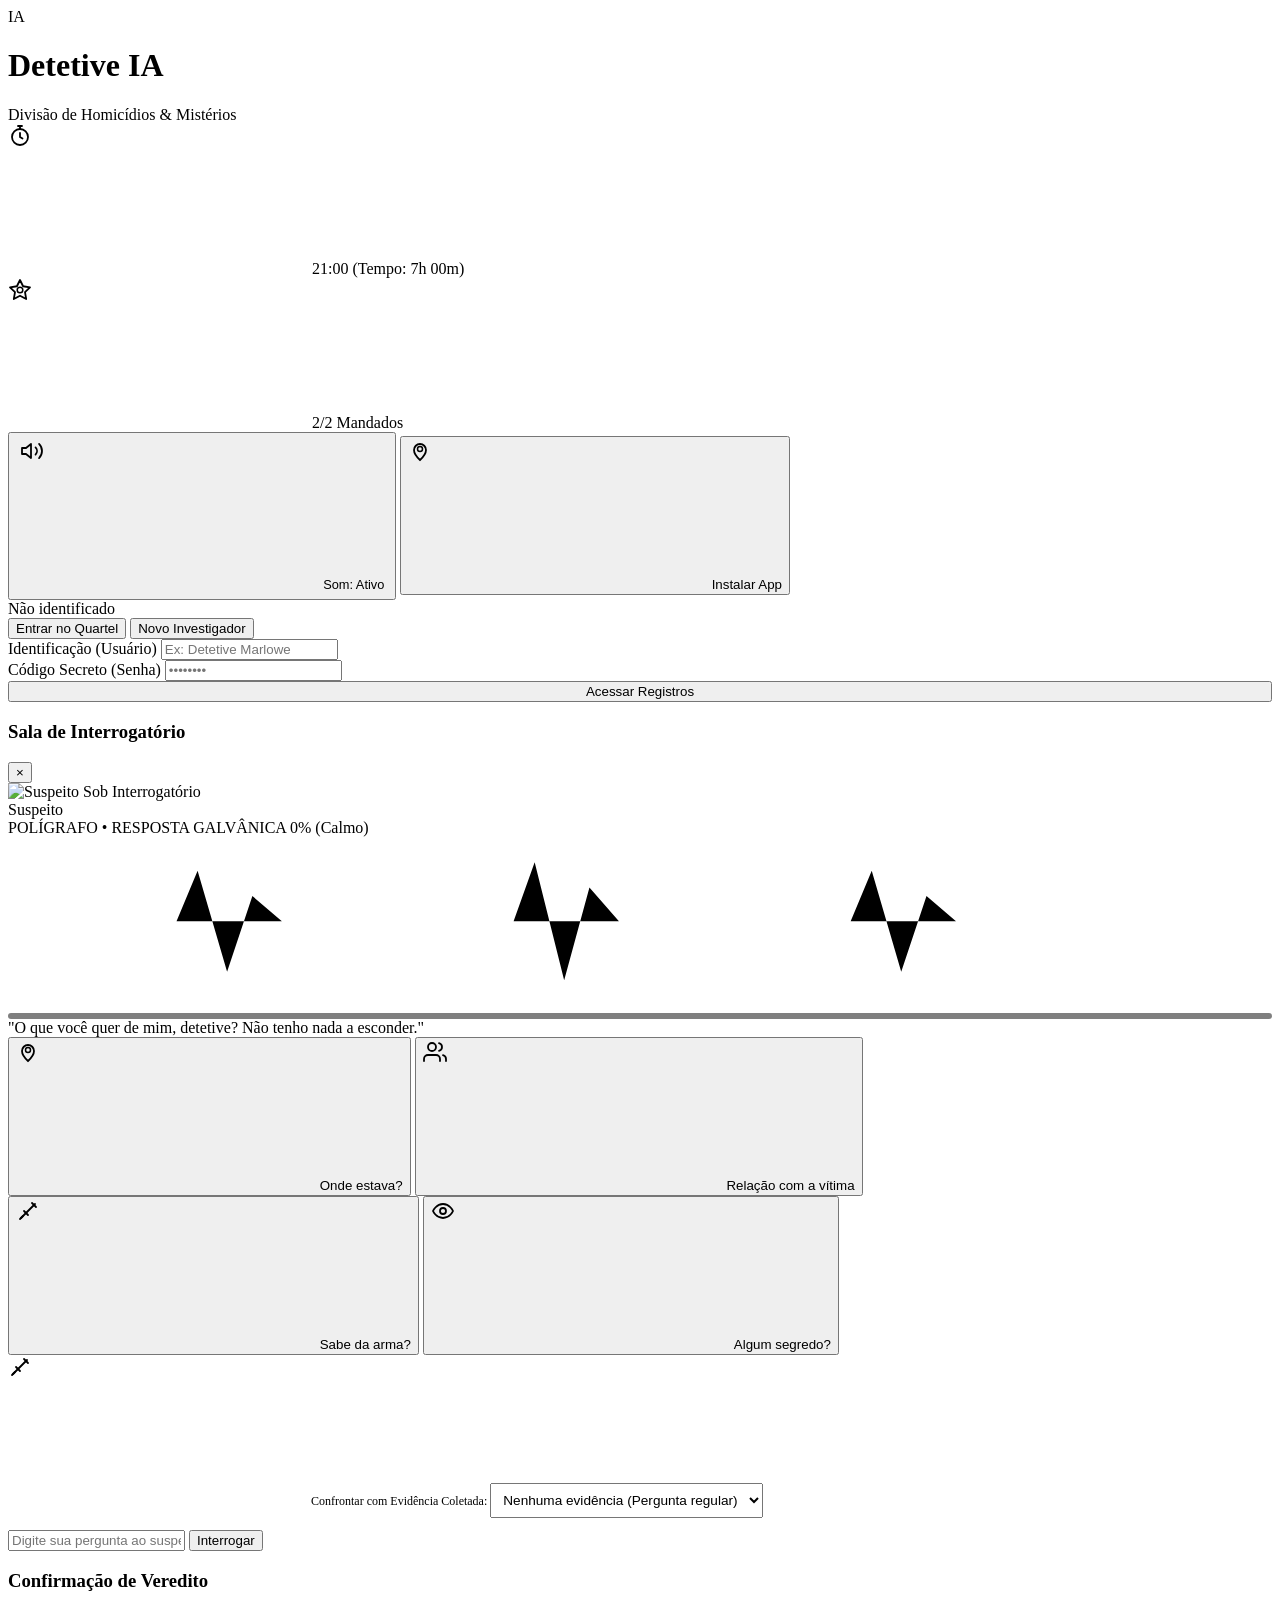
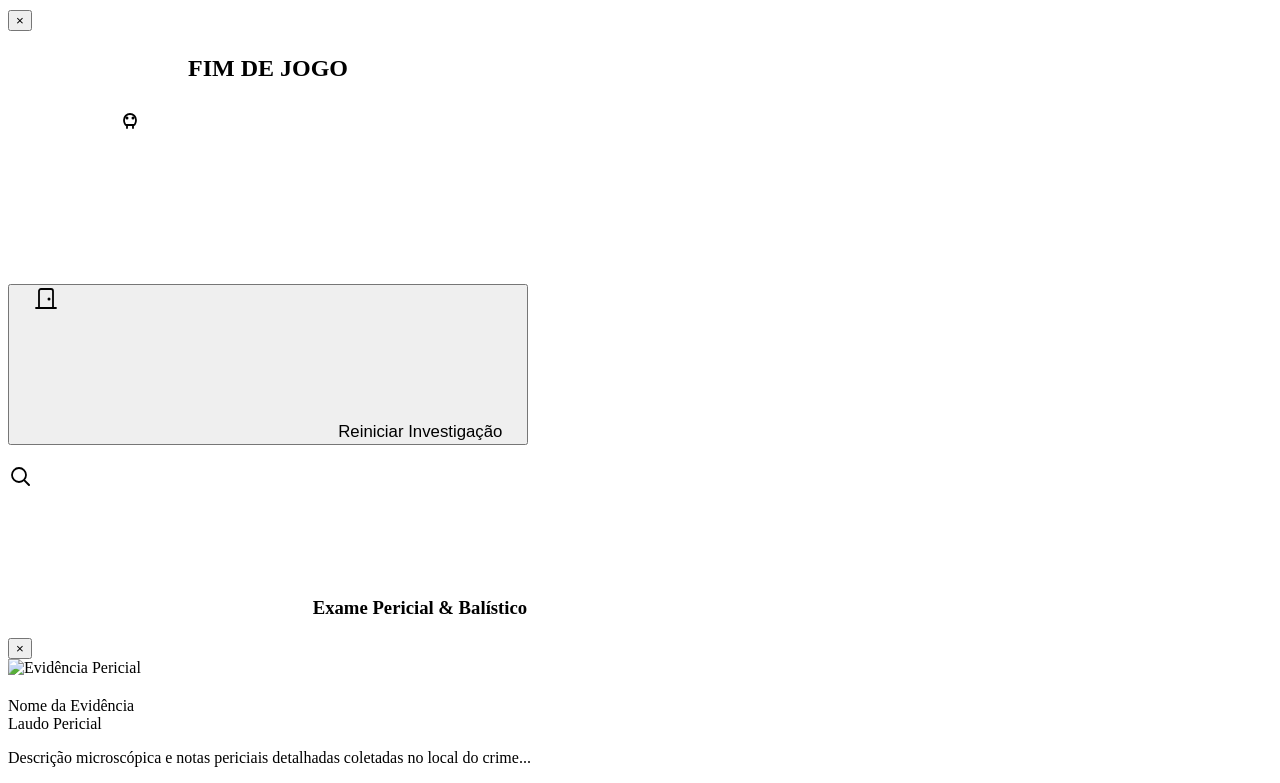
==== commit 30c4c976: "feat(ui): world-class 1940s film noir redesign, polygraph galvanometer and diegetic soundscape" ====
--- a/web/templates/index.html
+++ b/web/templates/index.html
@@ -18,6 +18,96 @@
   <link rel="stylesheet" href="/static/css/style.css">
 </head>
 <body>
+  <!-- Embedded Monochrome Vector Symbols for Film Noir Aesthetics -->
+  <svg style="display: none;" aria-hidden="true">
+    <defs>
+      <!-- pocket watch / clock -->
+      <g id="icon-clock">
+        <circle cx="12" cy="13" r="8" fill="none" stroke="currentColor" stroke-width="1.8"/>
+        <polyline points="12 9 12 13 14.5 14.5" fill="none" stroke="currentColor" stroke-width="1.8" stroke-linecap="round"/>
+        <path d="M12 5V2M10 2h4" fill="none" stroke="currentColor" stroke-width="1.8" stroke-linecap="round"/>
+      </g>
+      <!-- badge / warrants star -->
+      <g id="icon-badge">
+        <polygon points="12 2 15.09 8.26 22 9.27 17 14.14 18.18 21.02 12 17.77 5.82 21.02 7 14.14 2 9.27 8.91 8.26 12 2" fill="none" stroke="currentColor" stroke-width="1.8" stroke-linecap="round" stroke-linejoin="round"/>
+        <circle cx="12" cy="12" r="2.8" fill="none" stroke="currentColor" stroke-width="1.5"/>
+      </g>
+      <!-- sound active -->
+      <g id="icon-sound">
+        <polygon points="11 5 6 9 2 9 2 15 6 15 11 19 11 5" fill="none" stroke="currentColor" stroke-width="1.8" stroke-linejoin="round"/>
+        <path d="M15.54 8.46a5 5 0 0 1 0 7.07M19.07 4.93a10 10 0 0 1 0 14.14" fill="none" stroke="currentColor" stroke-width="1.8" stroke-linecap="round"/>
+      </g>
+      <!-- sound mute -->
+      <g id="icon-mute">
+        <polygon points="11 5 6 9 2 9 2 15 6 15 11 19 11 5" fill="none" stroke="currentColor" stroke-width="1.8" stroke-linejoin="round"/>
+        <line x1="22" y1="9" x2="16" y2="15" stroke="currentColor" stroke-width="1.8" stroke-linecap="round"/>
+        <line x1="16" y1="9" x2="22" y2="15" stroke="currentColor" stroke-width="1.8" stroke-linecap="round"/>
+      </g>
+      <!-- folder / manila dossier -->
+      <g id="icon-folder">
+        <path d="M4 4h5l2 2h9a2 2 0 0 1 2 2v10a2 2 0 0 1-2 2H4a2 2 0 0 1-2-2V6a2 2 0 0 1 2-2z" fill="none" stroke="currentColor" stroke-width="1.8" stroke-linecap="round" stroke-linejoin="round"/>
+      </g>
+      <!-- suspects / crowd -->
+      <g id="icon-users">
+        <path d="M17 21v-2a4 4 0 0 0-4-4H5a4 4 0 0 0-4 4v2" fill="none" stroke="currentColor" stroke-width="1.8" stroke-linecap="round" stroke-linejoin="round"/>
+        <circle cx="9" cy="7" r="4" fill="none" stroke="currentColor" stroke-width="1.8"/>
+        <path d="M23 21v-2a4 4 0 0 0-3-3.87M16 3.13a4 4 0 0 1 0 7.75" fill="none" stroke="currentColor" stroke-width="1.8" stroke-linecap="round"/>
+      </g>
+      <!-- magnifying loupe / clue search -->
+      <g id="icon-search">
+        <circle cx="11" cy="11" r="7" fill="none" stroke="currentColor" stroke-width="1.8"/>
+        <line x1="21" y1="21" x2="16.65" y2="16.65" stroke="currentColor" stroke-width="2" stroke-linecap="round"/>
+      </g>
+      <!-- scales of justice / warrant -->
+      <g id="icon-scales">
+        <line x1="12" y1="3" x2="12" y2="21" stroke="currentColor" stroke-width="1.8" stroke-linecap="round"/>
+        <line x1="5" y1="7" x2="19" y2="7" stroke="currentColor" stroke-width="1.8" stroke-linecap="round"/>
+        <path d="M5 7l-3 7h6l-3-7zM19 7l-3 7h6l-3-7z" fill="none" stroke="currentColor" stroke-width="1.5" stroke-linejoin="round"/>
+        <line x1="9" y1="21" x2="15" y2="21" stroke="currentColor" stroke-width="1.8" stroke-linecap="round"/>
+      </g>
+      <!-- detective hat / solo -->
+      <g id="icon-detective">
+        <path d="M2 14h20M5 14l2-8h10l2 8M9 10h6" fill="none" stroke="currentColor" stroke-width="1.8" stroke-linecap="round" stroke-linejoin="round"/>
+        <path d="M7 18a5 5 0 0 0 10 0" fill="none" stroke="currentColor" stroke-width="1.8" stroke-linecap="round"/>
+      </g>
+      <!-- door / room -->
+      <g id="icon-door">
+        <path d="M5 21V4a2 2 0 0 1 2-2h10a2 2 0 0 1 2 2v17" fill="none" stroke="currentColor" stroke-width="1.8" stroke-linecap="round"/>
+        <line x1="2" y1="21" x2="22" y2="21" stroke="currentColor" stroke-width="1.8" stroke-linecap="round"/>
+        <circle cx="15" cy="12" r="1.5" fill="currentColor"/>
+      </g>
+      <!-- dice / randomizer -->
+      <g id="icon-dice">
+        <rect x="3" y="3" width="18" height="18" rx="3" fill="none" stroke="currentColor" stroke-width="1.8"/>
+        <circle cx="8" cy="8" r="1.2" fill="currentColor"/>
+        <circle cx="12" cy="12" r="1.2" fill="currentColor"/>
+        <circle cx="16" cy="16" r="1.2" fill="currentColor"/>
+      </g>
+      <!-- dagger / weapon -->
+      <g id="icon-dagger">
+        <line x1="5" y1="19" x2="19" y2="5" stroke="currentColor" stroke-width="1.8" stroke-linecap="round"/>
+        <line x1="16" y1="4" x2="20" y2="8" stroke="currentColor" stroke-width="1.8" stroke-linecap="round"/>
+        <path d="M7 17l-3 3M8 12l4 4" stroke="currentColor" stroke-width="1.8" stroke-linecap="round"/>
+      </g>
+      <!-- secret / eye -->
+      <g id="icon-secret">
+        <path d="M2 12s3-7 10-7 10 7 10 7-3 7-10 7-10-7-10-7z" fill="none" stroke="currentColor" stroke-width="1.8"/>
+        <circle cx="12" cy="12" r="3" fill="none" stroke="currentColor" stroke-width="1.8"/>
+      </g>
+      <!-- skull / game over -->
+      <g id="icon-skull">
+        <path d="M9 22v-3h6v3M6 14a6 6 0 1 1 12 0c0 3-1.5 5-2 5H8c-.5 0-2-2-2-5z" fill="none" stroke="currentColor" stroke-width="1.8" stroke-linecap="round"/>
+        <circle cx="9" cy="12" r="1.5" fill="currentColor"/>
+        <circle cx="15" cy="12" r="1.5" fill="currentColor"/>
+      </g>
+      <!-- pin / mark -->
+      <g id="icon-pin">
+        <path d="M12 21s-6-5.5-6-10a6 6 0 1 1 12 0c0 4.5-6 10-6 10z" fill="none" stroke="currentColor" stroke-width="1.8"/>
+        <circle cx="12" cy="10" r="2.5" fill="none" stroke="currentColor" stroke-width="1.5"/>
+      </g>
+    </defs>
+  </svg>
+
   <div class="app-container">
     <!-- Header -->
     <header class="noir-header">
@@ -32,22 +122,28 @@
       <div class="header-actions">
         <!-- Relógio da Madrugada (21:00 às 04:00) -->
         <div id="night-clock" class="night-clock" role="timer" aria-live="polite" title="Relógio da Madrugada: resolva antes das 04:00">
-          <span class="clock-icon">🕰️</span>
+          <span class="clock-icon"><svg class="noir-icon" aria-hidden="true"><use href="#icon-clock"></use></svg></span>
           <span id="clock-display">21:00</span>
           <span class="clock-sub">(Tempo: <span id="clock-remaining">7h 00m</span>)</span>
         </div>
 
         <!-- Contador de Mandados -->
         <div id="warrants-badge" class="warrants-badge" role="status" aria-live="polite" title="Mandados de Prisão Restantes">
-          <span class="badge-icon">⭐</span>
+          <span class="badge-icon"><svg class="noir-icon" aria-hidden="true"><use href="#icon-badge"></use></svg></span>
           <span id="warrants-count">2/2</span>
           <span class="badge-label">Mandados</span>
         </div>
 
         <!-- Controle de Áudio Diegético -->
-        <button id="sound-toggle" class="btn btn-secondary" style="padding: 0.35rem 0.6rem; font-size: 0.8rem;" aria-label="Alternar som diegético" title="Alternar Som">🔊 Som: Ativo</button>
-
-        <button id="pwa-install-btn" class="btn-pwa-install">📲 Instalar App</button>
+        <button id="sound-toggle" class="btn btn-secondary" style="padding: 0.35rem 0.6rem; font-size: 0.8rem;" aria-label="Alternar som diegético e chuva" title="Alternar Som">
+          <svg class="noir-icon" aria-hidden="true"><use href="#icon-sound"></use></svg>
+          <span>Som: Ativo</span>
+        </button>
+
+        <button id="pwa-install-btn" class="btn-pwa-install">
+          <svg class="noir-icon" aria-hidden="true"><use href="#icon-pin"></use></svg>
+          <span>Instalar App</span>
+        </button>
         <div class="agent-status">
           <span id="network-status" class="status-dot" title="Status da Conexão"></span>
           <span id="user-display">Não identificado</span>
@@ -88,7 +184,7 @@
           <div style="display: flex; justify-content: space-between; align-items: center; margin-bottom: 0.75rem;">
             <h3 style="font-family: var(--font-typewriter); color: var(--accent-amber); font-size: 1.2rem;">Ficha de Persona do Investigador</h3>
             <button type="button" id="btn-random-persona" class="btn btn-secondary" style="font-size: 0.8rem; padding: 0.35rem 0.75rem;">
-              🎲 Sortear Persona
+              <svg class="noir-icon" aria-hidden="true"><use href="#icon-dice"></use></svg> Sortear Persona
             </button>
           </div>
           <div class="form-group" style="margin-bottom: 0.75rem;">
@@ -111,7 +207,7 @@
         <div class="investigation-config-box" style="margin-bottom: 1.5rem; border-bottom: 1px dashed var(--border-noir); padding-bottom: 1.25rem;">
           <div style="display: flex; justify-content: space-between; align-items: center; margin-bottom: 0.75rem;">
             <h4 style="font-family: var(--font-typewriter); color: var(--accent-amber); font-size: 1.05rem; margin: 0;">
-              📁 Catálogo Detective Night (Dossiê Digital)
+              <svg class="noir-icon" aria-hidden="true"><use href="#icon-folder"></use></svg> Catálogo Detective Night (Dossiê Digital)
             </h4>
             <span style="font-size: 0.75rem; color: var(--accent-amber); border: 1px solid var(--accent-amber); padding: 0.15rem 0.5rem; border-radius: 3px;">
               3 Envelopes
@@ -136,7 +232,7 @@
           <div style="background: rgba(0,0,0,0.3); border: 1px solid var(--border-noir); padding: 0.75rem; border-radius: 4px; margin-top: 0.75rem;">
             <div style="display: flex; justify-content: space-between; align-items: center; margin-bottom: 0.5rem;">
               <span style="font-size: 0.85rem; font-family: var(--font-typewriter); color: var(--text-main);">
-                🎭 Subir Personagens para a IA Organizar (Reais ou Fictícios)
+                <svg class="noir-icon" aria-hidden="true"><use href="#icon-secret"></use></svg> Elenco de Investigação (Reais ou Fictícios)
               </span>
               <span style="font-size: 0.75rem; color: var(--text-muted);" id="custom-cast-count">0 adicionados</span>
             </div>
@@ -182,12 +278,12 @@
           </h4>
           <div style="display: grid; grid-template-columns: 1fr 1fr; gap: 1rem; margin-bottom: 1.5rem;">
             <button type="button" id="btn-mode-solo" class="mode-card-btn active">
-              <div class="mode-icon">🕵️</div>
+              <div class="mode-icon"><svg class="noir-icon-lg" aria-hidden="true"><use href="#icon-detective"></use></svg></div>
               <div class="mode-title">Investigação Solo</div>
               <div class="mode-desc">Partida Rápida com IA e Bots automáticos</div>
             </button>
             <button type="button" id="btn-mode-multi" class="mode-card-btn">
-              <div class="mode-icon">🚪</div>
+              <div class="mode-icon"><svg class="noir-icon-lg" aria-hidden="true"><use href="#icon-door"></use></svg></div>
               <div class="mode-title">Sala Coletiva</div>
               <div class="mode-desc">Lobby com código de 4 letras para amigos</div>
             </button>
@@ -221,7 +317,7 @@
               <div id="room-display-code" class="room-code-badge">----</div>
             </div>
             <button type="button" id="btn-copy-room-link" class="btn btn-secondary" style="font-size: 0.8rem; padding: 0.4rem 0.8rem;">
-              📋 Copiar Link
+              <svg class="noir-icon" aria-hidden="true"><use href="#icon-folder"></use></svg> Copiar Link
             </button>
           </div>
 
@@ -233,7 +329,7 @@
           </div>
 
           <button type="button" id="btn-start-game" class="btn btn-danger" style="width: 100%; font-size: 1.05rem;">
-            🚨 Iniciar Investigação do Crime
+            <svg class="noir-icon" aria-hidden="true"><use href="#icon-dagger"></use></svg> Iniciar Investigação do Crime
           </button>
         </div>
       </div>
@@ -245,17 +341,18 @@
         <div class="desk-mat">
           <!-- Navigation Tabs -->
           <nav class="nav-tabs">
-            <button class="nav-tab-btn kraft-folder active" data-tab="dossier">📁 Dossiê Manila</button>
-            <button class="nav-tab-btn kraft-folder" data-tab="suspects">👥 Polaroids de Suspeitos</button>
-            <button class="nav-tab-btn kraft-folder" data-tab="clues">🔍 Cena do Crime & Pistas</button>
-            <button class="nav-tab-btn kraft-folder" data-tab="verdict">⚖️ Mandado & Acusação</button>
+            <button class="nav-tab-btn kraft-folder active" data-tab="dossier"><svg class="noir-icon" aria-hidden="true"><use href="#icon-folder"></use></svg> <span>Dossiê Manila</span></button>
+            <button class="nav-tab-btn kraft-folder" data-tab="suspects"><svg class="noir-icon" aria-hidden="true"><use href="#icon-users"></use></svg> <span>Polaroids de Suspeitos</span></button>
+            <button class="nav-tab-btn kraft-folder" data-tab="clues"><svg class="noir-icon" aria-hidden="true"><use href="#icon-search"></use></svg> <span>Cena do Crime & Pistas</span></button>
+            <button class="nav-tab-btn kraft-folder" data-tab="verdict"><svg class="noir-icon" aria-hidden="true"><use href="#icon-scales"></use></svg> <span>Mandado & Acusação</span></button>
           </nav>
 
           <!-- Tab Content: Dossier (Manila Kraft Folder with Confidential Stamp) -->
           <div id="tab-content-dossier" class="tab-pane">
             <div class="folder-kraft">
               <div class="dossier-confidential-stamp">CONFIDENCIAL</div>
-              <div class="dossier-scene-preview" style="margin-bottom: 1rem; border-radius: 4px; overflow: hidden; border: 1px solid rgba(0,0,0,0.25); max-height: 220px; box-shadow: 0 4px 12px rgba(0,0,0,0.3);">
+              <div class="dossier-scene-preview" style="position: relative; margin-bottom: 1rem; border-radius: 4px; overflow: hidden; border: 1px solid rgba(0,0,0,0.25); max-height: 220px; box-shadow: 0 4px 12px rgba(0,0,0,0.3);">
+                <div class="paperclip-marker" aria-hidden="true"></div>
                 <img id="dossier-scene-img" src="/static/assets/scene_noir.webp" alt="Cena do Crime" style="width: 100%; height: 220px; object-fit: cover; filter: contrast(1.1) sepia(15%);">
               </div>
               <div id="case-summary" class="case-hero">
@@ -270,8 +367,9 @@
 
               <!-- Detective Night 3 Envelopes Section -->
               <div id="envelopes-container" style="margin-top: 1.5rem; border-top: 1px dashed rgba(0,0,0,0.3); padding-top: 1rem;">
-                <h3 style="font-family: var(--font-typewriter); font-size: 1.1rem; color: #3d2714; margin-bottom: 0.75rem; text-transform: uppercase;">
-                  📜 Envelopes Confidenciais (Detective Night)
+                <h3 style="font-family: var(--font-typewriter); font-size: 1.1rem; color: #3d2714; margin-bottom: 0.75rem; text-transform: uppercase; display: flex; align-items: center; gap: 0.4rem;">
+                  <svg class="noir-icon" aria-hidden="true"><use href="#icon-folder"></use></svg>
+                  <span>Envelopes Confidenciais (Detective Night)</span>
                 </h3>
                 <div id="envelopes-grid" style="display: grid; grid-template-columns: repeat(auto-fit, minmax(200px, 1fr)); gap: 1rem;">
                   <!-- Rendered dynamically by app.js -->
@@ -294,8 +392,9 @@
             <h3 style="font-family: var(--font-typewriter); margin-bottom: 1rem; color: var(--accent-amber);">Evidências e Laudos Periciais</h3>
             <div class="crime-scene-banner" style="margin-bottom: 1.5rem; border-radius: var(--border-radius); overflow: hidden; border: 1px solid var(--border-dim); max-height: 220px; position: relative;">
               <img id="crime-scene-banner-img" src="/static/assets/scene_noir.webp" alt="Cena do Crime Noir" style="width: 100%; height: 220px; object-fit: cover; filter: brightness(0.85) contrast(1.15);">
-              <div id="crime-scene-banner-caption" style="position: absolute; bottom: 0; left: 0; right: 0; padding: 0.75rem 1rem; background: linear-gradient(to top, rgba(10,10,12,0.9), transparent); font-size: 0.85rem; color: var(--accent-amber); font-family: var(--font-typewriter);">
-                📍 Mansão Blackwood — Fotografia Pericial da Cena do Crime
+              <div id="crime-scene-banner-caption" style="position: absolute; bottom: 0; left: 0; right: 0; padding: 0.75rem 1rem; background: linear-gradient(to top, rgba(10,10,12,0.9), transparent); font-size: 0.85rem; color: var(--accent-amber); font-family: var(--font-typewriter); display: flex; align-items: center; gap: 0.4rem;">
+                <svg class="noir-icon" aria-hidden="true"><use href="#icon-pin"></use></svg>
+                <span>Mansão Blackwood — Fotografia Pericial da Cena do Crime</span>
               </div>
             </div>
             <div id="clues-list" class="grid-cards">
@@ -343,8 +442,9 @@
 
                 <!-- Seleção Obrigatória de 2 Pistas Corroborantes -->
                 <div class="form-group" style="margin-bottom: 1.5rem;">
-                  <label class="form-label" style="color: var(--accent-amber);">
-                    📎 Provas de Sustentação do Mandado (Selecione exatamente 2 pistas)
+                  <label class="form-label" style="color: var(--accent-amber); display: flex; align-items: center; gap: 0.35rem;">
+                    <svg class="noir-icon" aria-hidden="true"><use href="#icon-secret"></use></svg>
+                    <span>Provas de Sustentação do Mandado (Selecione exatamente 2 pistas)</span>
                   </label>
                   <div id="accuse-clues-container" class="accuse-clues-grid">
                     <!-- Checkboxes das pistas coletadas renderizadas por app.js -->
@@ -355,7 +455,7 @@
                 </div>
 
                 <button type="submit" id="stamp-accuse-btn" class="btn btn-danger btn-stamp-accuse" style="width: 100%;">
-                  ⚖️ Emitir Mandado de Prisão
+                  <svg class="noir-icon" aria-hidden="true"><use href="#icon-scales"></use></svg> <span>Emitir Mandado de Prisão</span>
                 </button>
               </form>
 
@@ -374,14 +474,16 @@
           <button id="close-interrogation-btn" class="modal-close" aria-label="Fechar sala de interrogatório">&times;</button>
         </div>
         <div class="modal-body interrogate-layout-grid">
-          <!-- Coluna 1: Palco do Suspeito, Holofote, Perfil e Polígrafo -->
+          <!-- Coluna 1: Palco do Suspeito, Holofote, Perfil e Polígrafo Analógico -->
           <div class="interrogate-col-stage">
             <div class="interrogate-stage">
               <div class="suspect-spotlight"></div>
               <div class="suspect-portrait-frame">
                 <img id="interrogate-portrait-img" class="suspect-portrait-img" src="/static/assets/suspect_magnate.webp" alt="Suspeito Sob Interrogatório">
                 <div class="smoke-particles"></div>
-                <div id="interrogate-sweat-drops" class="sweat-drops" style="display: none;">💦</div>
+                <div id="interrogate-sweat-drops" class="sweat-drops" style="display: none;">
+                  <svg style="width: 1.2em; height: 1.2em; fill: #60a5fa; filter: drop-shadow(0 0 2px rgba(0,0,0,0.8));" viewBox="0 0 24 24" aria-hidden="true"><path d="M12 2.69l5.66 5.66a8 8 0 1 1-11.31 0z"/></svg>
+                </div>
               </div>
 
               <div id="interrogate-suspect-name" class="suspect-stage-name">Suspeito</div>
@@ -389,18 +491,25 @@
                 <!-- Suspect context -->
               </div>
 
-              <!-- Polígrafo / Medidor de Tensão -->
-              <div id="suspect-stress-container" class="stress-container" style="margin-bottom: 0.75rem; width: 100%; max-width: 420px;">
-                <div style="display: flex; justify-content: space-between; font-size: 0.8rem; font-family: var(--font-typewriter); margin-bottom: 0.25rem;">
-                  <span style="color: var(--text-muted);">Polígrafo de Tensão:</span>
-                  <span id="suspect-stress-label" style="color: var(--accent-amber); font-weight: bold;">0% (Calmo)</span>
-                </div>
-                <div class="stress-bar-bg" style="width: 100%; height: 8px; background: rgba(255,255,255,0.08); border-radius: 4px; overflow: hidden; border: 1px solid var(--border-noir);">
+              <!-- Polígrafo Analógico Diegético (Lie Detector Galvanometer) -->
+              <div id="suspect-stress-container" class="polygraph-cabinet">
+                <div class="polygraph-header">
+                  <span class="polygraph-title">POLÍGRAFO &bull; RESPOSTA GALVÂNICA</span>
+                  <span id="suspect-stress-label" class="polygraph-badge">0% (Calmo)</span>
+                </div>
+                <div class="polygraph-screen">
+                  <svg class="polygraph-ecg" viewBox="0 0 300 40" preserveAspectRatio="none">
+                    <path class="polygraph-grid" d="M0 20 H300 M50 0 V40 M100 0 V40 M150 0 V40 M200 0 V40 M250 0 V40"/>
+                    <path id="polygraph-wave" class="polygraph-pulse" d="M0 20 L40 20 L45 8 L52 32 L58 14 L65 20 L120 20 L125 6 L132 34 L138 12 L145 20 L200 20 L205 8 L212 32 L218 14 L225 20 L300 20"/>
+                  </svg>
+                  <div id="polygraph-needle" class="polygraph-needle" style="left: 0%;"></div>
+                </div>
+                <div class="stress-bar-bg" style="width: 100%; height: 6px; background: rgba(0,0,0,0.5); border-radius: 3px; overflow: hidden; border: 1px solid var(--border-noir); margin-top: 4px;">
                   <div id="suspect-stress-meter" class="stress-bar-fill" style="width: 0%; height: 100%; background: linear-gradient(90deg, var(--accent-green), var(--accent-amber)); transition: width 0.4s ease;"></div>
                 </div>
               </div>
 
-              <!-- Reação em Balão de Fala -->
+              <!-- Reação em Balão de Fala Datilografado -->
               <div id="interrogate-speech-balloon" class="interrogate-speech-balloon">
                 <div class="speech-balloon-tail"></div>
                 <div id="interrogate-speech-text" class="speech-balloon-text">"O que você quer de mim, detetive? Não tenho nada a esconder."</div>
@@ -415,16 +524,28 @@
             </div>
 
             <div class="prompt-chips">
-              <button type="button" class="chip" data-prompt="Onde você estava na hora do crime?">📍 Onde estava?</button>
-              <button type="button" class="chip" data-prompt="Qual era a sua relação com a vítima?">👤 Relação com a vítima</button>
-              <button type="button" class="chip" data-prompt="O que você sabe sobre a arma do crime?">🗡️ Sabe algo da arma?</button>
-              <button type="button" class="chip" data-prompt="Você tem algum segredo que queira confessar?">🤫 Algum segredo?</button>
+              <button type="button" class="chip" data-prompt="Onde você estava na hora do crime?">
+                <svg class="noir-icon" aria-hidden="true"><use href="#icon-pin"></use></svg>
+                <span>Onde estava?</span>
+              </button>
+              <button type="button" class="chip" data-prompt="Qual era a sua relação com a vítima?">
+                <svg class="noir-icon" aria-hidden="true"><use href="#icon-users"></use></svg>
+                <span>Relação com a vítima</span>
+              </button>
+              <button type="button" class="chip" data-prompt="O que você sabe sobre a arma do crime?">
+                <svg class="noir-icon" aria-hidden="true"><use href="#icon-dagger"></use></svg>
+                <span>Sabe da arma?</span>
+              </button>
+              <button type="button" class="chip" data-prompt="Você tem algum segredo que queira confessar?">
+                <svg class="noir-icon" aria-hidden="true"><use href="#icon-secret"></use></svg>
+                <span>Algum segredo?</span>
+              </button>
             </div>
 
             <!-- Confront with Clue Selector -->
             <div class="confront-container" style="margin-bottom: 0.75rem;">
               <label class="form-label" for="confront-clue-select" style="font-size: 0.75rem; margin-bottom: 0.2rem; color: var(--accent-amber);">
-                ⚔️ Confrontar Suspeito com Evidência Coletada:
+                <svg class="noir-icon" aria-hidden="true"><use href="#icon-dagger"></use></svg> Confrontar com Evidência Coletada:
               </label>
               <select id="confront-clue-select" class="form-input" style="font-size: 0.85rem; padding: 0.5rem;">
                 <option value="">Nenhuma evidência (Pergunta regular)</option>
@@ -460,11 +581,13 @@
           <h3 id="game-over-title" class="modal-title" style="color: var(--accent-crimson); font-size: 1.5rem;">FIM DE JOGO</h3>
         </div>
         <div class="modal-body">
-          <div id="game-over-icon" style="font-size: 3.5rem; margin-bottom: 1rem;">💀</div>
+          <div id="game-over-icon" style="margin-bottom: 1rem;">
+            <svg class="noir-icon-huge" style="color: var(--accent-crimson);" aria-hidden="true"><use href="#icon-skull"></use></svg>
+          </div>
           <h4 id="game-over-headline" style="font-family: var(--font-typewriter); color: var(--accent-amber); margin-bottom: 0.75rem;"></h4>
           <p id="game-over-reason" style="font-size: 0.95rem; color: var(--text-main); line-height: 1.6; margin-bottom: 1.5rem;"></p>
           <button type="button" id="btn-restart-game" class="btn btn-primary" style="width: 100%; font-size: 1.05rem;">
-            🔄 Reiniciar Investigação
+            <svg class="noir-icon" aria-hidden="true"><use href="#icon-door"></use></svg> Reiniciar Investigação
           </button>
         </div>
       </div>
@@ -474,7 +597,9 @@
     <div id="forensic-loupe-modal" class="modal-overlay forensic-loupe-modal">
       <div class="modal-card loupe-card" style="max-width: 580px;">
         <div class="modal-header">
-          <h3 id="loupe-title" class="modal-title">🔍 Exame Pericial & Balístico</h3>
+          <h3 id="loupe-title" class="modal-title">
+            <svg class="noir-icon" aria-hidden="true"><use href="#icon-search"></use></svg> Exame Pericial & Balístico
+          </h3>
           <button id="close-loupe-btn" class="modal-close" aria-label="Fechar exame pericial">&times;</button>
         </div>
         <div class="modal-body">
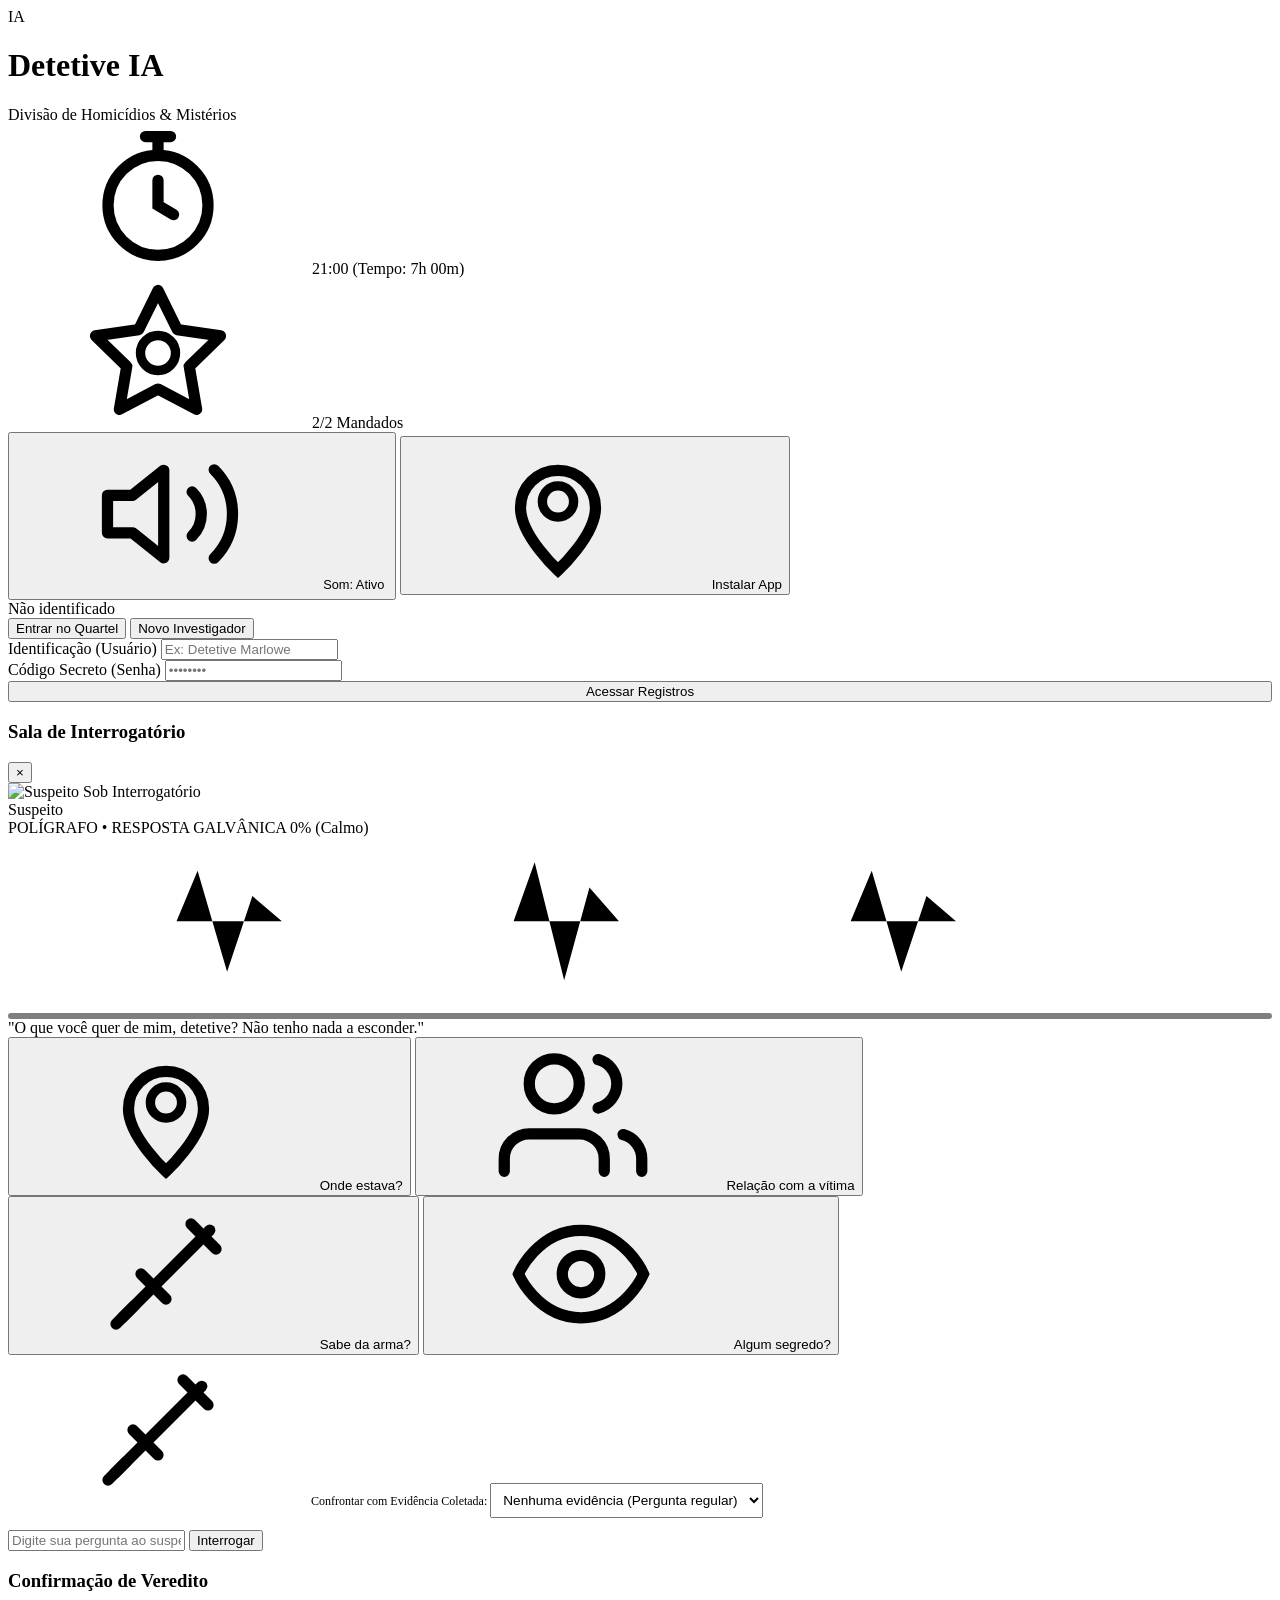
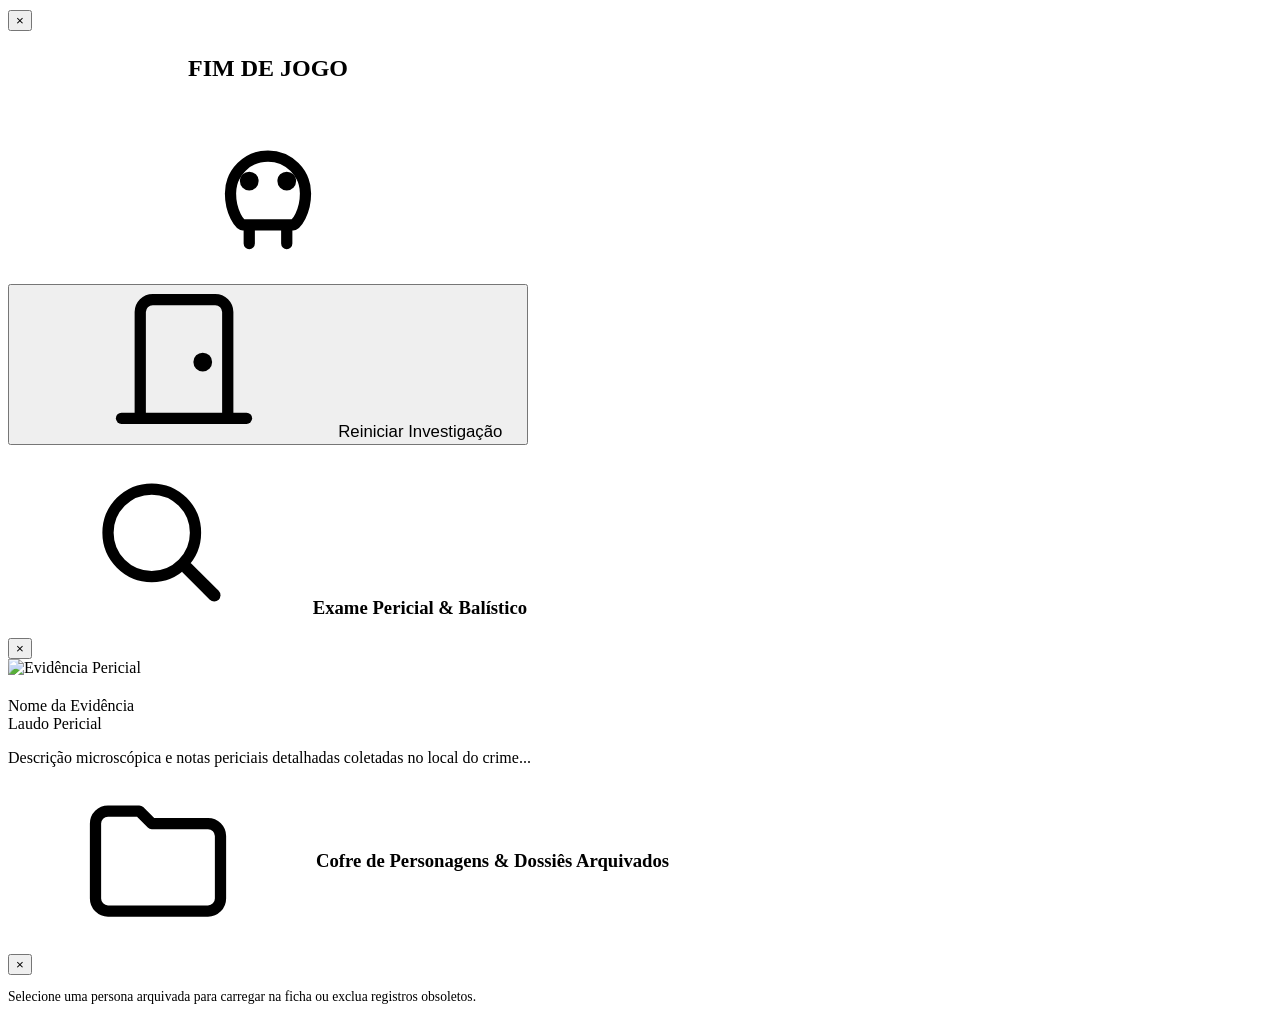
==== commit 3bc86bed: "feat: complete police redesign, 40m timer, corkboard pinboard, smart interrogation and saved persona" ====
--- a/web/templates/index.html
+++ b/web/templates/index.html
@@ -22,89 +22,117 @@
   <svg style="display: none;" aria-hidden="true">
     <defs>
       <!-- pocket watch / clock -->
-      <g id="icon-clock">
+      <symbol id="icon-clock" viewBox="0 0 24 24">
         <circle cx="12" cy="13" r="8" fill="none" stroke="currentColor" stroke-width="1.8"/>
         <polyline points="12 9 12 13 14.5 14.5" fill="none" stroke="currentColor" stroke-width="1.8" stroke-linecap="round"/>
         <path d="M12 5V2M10 2h4" fill="none" stroke="currentColor" stroke-width="1.8" stroke-linecap="round"/>
-      </g>
+      </symbol>
       <!-- badge / warrants star -->
-      <g id="icon-badge">
+      <symbol id="icon-badge" viewBox="0 0 24 24">
         <polygon points="12 2 15.09 8.26 22 9.27 17 14.14 18.18 21.02 12 17.77 5.82 21.02 7 14.14 2 9.27 8.91 8.26 12 2" fill="none" stroke="currentColor" stroke-width="1.8" stroke-linecap="round" stroke-linejoin="round"/>
         <circle cx="12" cy="12" r="2.8" fill="none" stroke="currentColor" stroke-width="1.5"/>
-      </g>
+      </symbol>
       <!-- sound active -->
-      <g id="icon-sound">
+      <symbol id="icon-sound" viewBox="0 0 24 24">
         <polygon points="11 5 6 9 2 9 2 15 6 15 11 19 11 5" fill="none" stroke="currentColor" stroke-width="1.8" stroke-linejoin="round"/>
         <path d="M15.54 8.46a5 5 0 0 1 0 7.07M19.07 4.93a10 10 0 0 1 0 14.14" fill="none" stroke="currentColor" stroke-width="1.8" stroke-linecap="round"/>
-      </g>
+      </symbol>
       <!-- sound mute -->
-      <g id="icon-mute">
+      <symbol id="icon-mute" viewBox="0 0 24 24">
         <polygon points="11 5 6 9 2 9 2 15 6 15 11 19 11 5" fill="none" stroke="currentColor" stroke-width="1.8" stroke-linejoin="round"/>
         <line x1="22" y1="9" x2="16" y2="15" stroke="currentColor" stroke-width="1.8" stroke-linecap="round"/>
         <line x1="16" y1="9" x2="22" y2="15" stroke="currentColor" stroke-width="1.8" stroke-linecap="round"/>
-      </g>
+      </symbol>
       <!-- folder / manila dossier -->
-      <g id="icon-folder">
+      <symbol id="icon-folder" viewBox="0 0 24 24">
         <path d="M4 4h5l2 2h9a2 2 0 0 1 2 2v10a2 2 0 0 1-2 2H4a2 2 0 0 1-2-2V6a2 2 0 0 1 2-2z" fill="none" stroke="currentColor" stroke-width="1.8" stroke-linecap="round" stroke-linejoin="round"/>
-      </g>
+      </symbol>
+      <!-- corkboard pinboard with string -->
+      <symbol id="icon-corkboard" viewBox="0 0 24 24">
+        <rect x="2" y="3" width="20" height="18" rx="2" fill="none" stroke="currentColor" stroke-width="1.8"/>
+        <circle cx="7" cy="8" r="1.5" fill="currentColor"/>
+        <circle cx="17" cy="9" r="1.5" fill="currentColor"/>
+        <circle cx="12" cy="16" r="1.5" fill="currentColor"/>
+        <path d="M7 8 L12 16 M17 9 L12 16" fill="none" stroke="currentColor" stroke-width="1.5" stroke-dasharray="2 2"/>
+      </symbol>
       <!-- suspects / crowd -->
-      <g id="icon-users">
+      <symbol id="icon-users" viewBox="0 0 24 24">
         <path d="M17 21v-2a4 4 0 0 0-4-4H5a4 4 0 0 0-4 4v2" fill="none" stroke="currentColor" stroke-width="1.8" stroke-linecap="round" stroke-linejoin="round"/>
         <circle cx="9" cy="7" r="4" fill="none" stroke="currentColor" stroke-width="1.8"/>
         <path d="M23 21v-2a4 4 0 0 0-3-3.87M16 3.13a4 4 0 0 1 0 7.75" fill="none" stroke="currentColor" stroke-width="1.8" stroke-linecap="round"/>
-      </g>
+      </symbol>
       <!-- magnifying loupe / clue search -->
-      <g id="icon-search">
+      <symbol id="icon-search" viewBox="0 0 24 24">
         <circle cx="11" cy="11" r="7" fill="none" stroke="currentColor" stroke-width="1.8"/>
         <line x1="21" y1="21" x2="16.65" y2="16.65" stroke="currentColor" stroke-width="2" stroke-linecap="round"/>
-      </g>
+      </symbol>
       <!-- scales of justice / warrant -->
-      <g id="icon-scales">
+      <symbol id="icon-scales" viewBox="0 0 24 24">
         <line x1="12" y1="3" x2="12" y2="21" stroke="currentColor" stroke-width="1.8" stroke-linecap="round"/>
         <line x1="5" y1="7" x2="19" y2="7" stroke="currentColor" stroke-width="1.8" stroke-linecap="round"/>
         <path d="M5 7l-3 7h6l-3-7zM19 7l-3 7h6l-3-7z" fill="none" stroke="currentColor" stroke-width="1.5" stroke-linejoin="round"/>
         <line x1="9" y1="21" x2="15" y2="21" stroke="currentColor" stroke-width="1.8" stroke-linecap="round"/>
-      </g>
+      </symbol>
       <!-- detective hat / solo -->
-      <g id="icon-detective">
+      <symbol id="icon-detective" viewBox="0 0 24 24">
         <path d="M2 14h20M5 14l2-8h10l2 8M9 10h6" fill="none" stroke="currentColor" stroke-width="1.8" stroke-linecap="round" stroke-linejoin="round"/>
         <path d="M7 18a5 5 0 0 0 10 0" fill="none" stroke="currentColor" stroke-width="1.8" stroke-linecap="round"/>
-      </g>
+      </symbol>
       <!-- door / room -->
-      <g id="icon-door">
+      <symbol id="icon-door" viewBox="0 0 24 24">
         <path d="M5 21V4a2 2 0 0 1 2-2h10a2 2 0 0 1 2 2v17" fill="none" stroke="currentColor" stroke-width="1.8" stroke-linecap="round"/>
         <line x1="2" y1="21" x2="22" y2="21" stroke="currentColor" stroke-width="1.8" stroke-linecap="round"/>
         <circle cx="15" cy="12" r="1.5" fill="currentColor"/>
-      </g>
+      </symbol>
       <!-- dice / randomizer -->
-      <g id="icon-dice">
+      <symbol id="icon-dice" viewBox="0 0 24 24">
         <rect x="3" y="3" width="18" height="18" rx="3" fill="none" stroke="currentColor" stroke-width="1.8"/>
         <circle cx="8" cy="8" r="1.2" fill="currentColor"/>
         <circle cx="12" cy="12" r="1.2" fill="currentColor"/>
         <circle cx="16" cy="16" r="1.2" fill="currentColor"/>
-      </g>
+      </symbol>
       <!-- dagger / weapon -->
-      <g id="icon-dagger">
+      <symbol id="icon-dagger" viewBox="0 0 24 24">
         <line x1="5" y1="19" x2="19" y2="5" stroke="currentColor" stroke-width="1.8" stroke-linecap="round"/>
         <line x1="16" y1="4" x2="20" y2="8" stroke="currentColor" stroke-width="1.8" stroke-linecap="round"/>
         <path d="M7 17l-3 3M8 12l4 4" stroke="currentColor" stroke-width="1.8" stroke-linecap="round"/>
-      </g>
+      </symbol>
       <!-- secret / eye -->
-      <g id="icon-secret">
+      <symbol id="icon-secret" viewBox="0 0 24 24">
         <path d="M2 12s3-7 10-7 10 7 10 7-3 7-10 7-10-7-10-7z" fill="none" stroke="currentColor" stroke-width="1.8"/>
         <circle cx="12" cy="12" r="3" fill="none" stroke="currentColor" stroke-width="1.8"/>
-      </g>
+      </symbol>
       <!-- skull / game over -->
-      <g id="icon-skull">
+      <symbol id="icon-skull" viewBox="0 0 24 24">
         <path d="M9 22v-3h6v3M6 14a6 6 0 1 1 12 0c0 3-1.5 5-2 5H8c-.5 0-2-2-2-5z" fill="none" stroke="currentColor" stroke-width="1.8" stroke-linecap="round"/>
         <circle cx="9" cy="12" r="1.5" fill="currentColor"/>
         <circle cx="15" cy="12" r="1.5" fill="currentColor"/>
-      </g>
+      </symbol>
       <!-- pin / mark -->
-      <g id="icon-pin">
+      <symbol id="icon-pin" viewBox="0 0 24 24">
         <path d="M12 21s-6-5.5-6-10a6 6 0 1 1 12 0c0 4.5-6 10-6 10z" fill="none" stroke="currentColor" stroke-width="1.8"/>
         <circle cx="12" cy="10" r="2.5" fill="none" stroke="currentColor" stroke-width="1.5"/>
-      </g>
+      </symbol>
+      <!-- save / diskette -->
+      <symbol id="icon-save" viewBox="0 0 24 24">
+        <path d="M19 21H5a2 2 0 0 1-2-2V5a2 2 0 0 1 2-2h11l5 5v11a2 2 0 0 1-2 2z" fill="none" stroke="currentColor" stroke-width="1.8"/>
+        <polyline points="17 21 17 13 7 13 7 21" fill="none" stroke="currentColor" stroke-width="1.8"/>
+        <polyline points="7 3 7 8 15 8" fill="none" stroke="currentColor" stroke-width="1.8"/>
+      </symbol>
+      <!-- trash / delete -->
+      <symbol id="icon-trash" viewBox="0 0 24 24">
+        <polyline points="3 6 5 6 21 6" fill="none" stroke="currentColor" stroke-width="1.8"/>
+        <path d="M19 6v14a2 2 0 0 1-2 2H7a2 2 0 0 1-2-2V6m3 0V4a2 2 0 0 1 2-2h4a2 2 0 0 1 2 2v2" fill="none" stroke="currentColor" stroke-width="1.8"/>
+      </symbol>
+      <!-- police badge shield -->
+      <symbol id="icon-police-badge" viewBox="0 0 24 24">
+        <path d="M12 2L4 5v6.5C4 16.5 7.5 20.8 12 22c4.5-1.2 8-5.5 8-10.5V5l-8-3z" fill="none" stroke="currentColor" stroke-width="1.8"/>
+        <circle cx="12" cy="11" r="3" fill="none" stroke="currentColor" stroke-width="1.5"/>
+      </symbol>
+      <!-- activity / pulse -->
+      <symbol id="icon-activity" viewBox="0 0 24 24">
+        <polyline points="22 12 18 12 15 21 9 3 6 12 2 12" fill="none" stroke="currentColor" stroke-width="1.8" stroke-linecap="round" stroke-linejoin="round"/>
+      </symbol>
     </defs>
   </svg>
 
@@ -181,11 +209,19 @@
       <div class="auth-wrapper" style="max-width: 680px; margin: 2rem auto;">
         <!-- Persona Quick Creator -->
         <div class="lobby-header-box" style="margin-bottom: 1.5rem; border-bottom: 1px dashed var(--border-noir); padding-bottom: 1.25rem;">
-          <div style="display: flex; justify-content: space-between; align-items: center; margin-bottom: 0.75rem;">
-            <h3 style="font-family: var(--font-typewriter); color: var(--accent-amber); font-size: 1.2rem;">Ficha de Persona do Investigador</h3>
-            <button type="button" id="btn-random-persona" class="btn btn-secondary" style="font-size: 0.8rem; padding: 0.35rem 0.75rem;">
-              <svg class="noir-icon" aria-hidden="true"><use href="#icon-dice"></use></svg> Sortear Persona
-            </button>
+          <div style="display: flex; justify-content: space-between; align-items: center; margin-bottom: 0.75rem; flex-wrap: wrap; gap: 0.5rem;">
+            <h3 style="font-family: var(--font-typewriter); color: var(--accent-amber); font-size: 1.2rem; margin: 0;">Ficha de Persona do Investigador</h3>
+            <div style="display: flex; gap: 0.5rem; flex-wrap: wrap;">
+              <button type="button" id="btn-open-saved-personas" class="btn btn-secondary" style="font-size: 0.8rem; padding: 0.35rem 0.65rem;" title="Abrir Cofre de Personagens Salvos">
+                <svg class="noir-icon" aria-hidden="true"><use href="#icon-folder"></use></svg> Salvos (<span id="saved-personas-count">0</span>)
+              </button>
+              <button type="button" id="btn-save-current-persona" class="btn btn-secondary" style="font-size: 0.8rem; padding: 0.35rem 0.65rem;" title="Salvar ficha preenchida no cofre">
+                <svg class="noir-icon" aria-hidden="true"><use href="#icon-save"></use></svg> Salvar Ficha
+              </button>
+              <button type="button" id="btn-random-persona" class="btn btn-secondary" style="font-size: 0.8rem; padding: 0.35rem 0.65rem;">
+                <svg class="noir-icon" aria-hidden="true"><use href="#icon-dice"></use></svg> Sortear
+              </button>
+            </div>
           </div>
           <div class="form-group" style="margin-bottom: 0.75rem;">
             <label class="form-label" for="persona-name">Nome do Personagem</label>
@@ -258,9 +294,10 @@
             <div id="custom-cast-tags" style="display: flex; flex-wrap: wrap; gap: 0.4rem; margin-top: 0.5rem;"></div>
           </div>
 
-          <div style="display: grid; grid-template-columns: 1fr; gap: 0.75rem; margin-top: 0.75rem;">
+          <!-- Suspect Count and Investigation Time Selector (Default 40m) -->
+          <div style="display: grid; grid-template-columns: 1fr 1fr; gap: 0.75rem; margin-top: 0.75rem;">
             <div class="form-group" style="margin-bottom: 0;">
-              <label class="form-label" for="suspect-count-select">Nº de Suspeitos na Investigação</label>
+              <label class="form-label" for="suspect-count-select">Nº de Suspeitos</label>
               <select id="suspect-count-select" class="form-input">
                 <option value="3">3 Suspeitos</option>
                 <option value="4" selected>4 Suspeitos</option>
@@ -268,6 +305,20 @@
                 <option value="6">6 Suspeitos</option>
               </select>
             </div>
+            <div class="form-group" style="margin-bottom: 0;">
+              <label class="form-label" for="time-limit-select">Tempo Limite da Investigação</label>
+              <select id="time-limit-select" class="form-input">
+                <option value="20">20 Minutos (Investigação Rápida)</option>
+                <option value="40" selected>40 Minutos (Padrão Oficial)</option>
+                <option value="60">60 Minutos (Dossiê Complexo)</option>
+                <option value="custom">Personalizado...</option>
+              </select>
+            </div>
+          </div>
+
+          <div id="custom-time-container" class="form-group" style="display: none; margin-top: 0.75rem; background: rgba(0,0,0,0.25); padding: 0.5rem; border-radius: 4px; border: 1px dashed var(--border-noir);">
+            <label class="form-label" for="custom-time-input">Tempo Personalizado (em minutos, entre 10 e 180):</label>
+            <input type="number" id="custom-time-input" class="form-input" min="10" max="180" value="40" placeholder="Ex: 45">
           </div>
         </div>
 
@@ -342,6 +393,7 @@
           <!-- Navigation Tabs -->
           <nav class="nav-tabs">
             <button class="nav-tab-btn kraft-folder active" data-tab="dossier"><svg class="noir-icon" aria-hidden="true"><use href="#icon-folder"></use></svg> <span>Dossiê Manila</span></button>
+            <button class="nav-tab-btn kraft-folder" data-tab="corkboard"><svg class="noir-icon" aria-hidden="true"><use href="#icon-corkboard"></use></svg> <span>Quadro de Barbantes</span></button>
             <button class="nav-tab-btn kraft-folder" data-tab="suspects"><svg class="noir-icon" aria-hidden="true"><use href="#icon-users"></use></svg> <span>Polaroids de Suspeitos</span></button>
             <button class="nav-tab-btn kraft-folder" data-tab="clues"><svg class="noir-icon" aria-hidden="true"><use href="#icon-search"></use></svg> <span>Cena do Crime & Pistas</span></button>
             <button class="nav-tab-btn kraft-folder" data-tab="verdict"><svg class="noir-icon" aria-hidden="true"><use href="#icon-scales"></use></svg> <span>Mandado & Acusação</span></button>
@@ -372,6 +424,54 @@
                   <span>Envelopes Confidenciais (Detective Night)</span>
                 </h3>
                 <div id="envelopes-grid" style="display: grid; grid-template-columns: repeat(auto-fit, minmax(200px, 1fr)); gap: 1rem;">
+                  <!-- Rendered dynamically by app.js -->
+                </div>
+              </div>
+            </div>
+          </div>
+
+          <!-- Tab Content: Corkboard Pinboard (Quadro de Barbantes Vermelhos) -->
+          <div id="tab-content-corkboard" class="tab-pane" style="display: none;">
+            <div class="corkboard-frame">
+              <div class="corkboard-header">
+                <div class="corkboard-title-badge">
+                  <svg class="noir-icon" aria-hidden="true"><use href="#icon-police-badge"></use></svg>
+                  <span>MAPA DA CENA DO CRIME • CONEXÕES DA CENTRAL DE POLÍCIA</span>
+                </div>
+                <div class="corkboard-legend">
+                  <span class="legend-item"><span class="legend-dot red-yarn"></span> Barbante Vermelho: Linha de Investigação</span>
+                  <span class="legend-item"><span class="legend-dot amber-pin"></span> Alfinete de Bronze: Laudo Pericial</span>
+                  <button type="button" id="btn-realign-strings" class="btn btn-secondary" style="font-size: 0.75rem; padding: 0.25rem 0.6rem;">
+                    Reorganizar Barbantes
+                  </button>
+                </div>
+              </div>
+
+              <!-- Interactive Cork Board Surface with SVG String Overlay -->
+              <div id="corkboard-surface" class="corkboard-surface">
+                <!-- SVG Canvas for Animated Yarn Lines -->
+                <svg id="corkboard-strings-svg" class="corkboard-strings-canvas" aria-hidden="true"></svg>
+
+                <!-- Central Victim Node -->
+                <div id="cork-victim-node" class="cork-node cork-node-victim">
+                  <div class="cork-pin red-pin" id="pin-victim"></div>
+                  <div class="cork-card-inner">
+                    <div class="victim-stamp">VÍTIMA FATAL</div>
+                    <div class="victim-photo-wrapper">
+                      <img id="cork-victim-photo" src="/static/assets/scene_noir.webp" alt="Vítima">
+                    </div>
+                    <div class="cork-node-title" id="cork-victim-name">Vítima do Caso</div>
+                    <div class="cork-node-sub" id="cork-victim-sub">Hora estimada: 23:45</div>
+                  </div>
+                </div>
+
+                <!-- Suspects Cork Pins Container -->
+                <div id="cork-suspects-layer" class="cork-layer-suspects">
+                  <!-- Rendered dynamically by app.js -->
+                </div>
+
+                <!-- Evidence and Clues Cork Pins Container -->
+                <div id="cork-clues-layer" class="cork-layer-clues">
                   <!-- Rendered dynamically by app.js -->
                 </div>
               </div>
@@ -620,6 +720,30 @@
         </div>
       </div>
     </div>
+
+    <!-- Saved Personas Vault Modal (Cofre de Personagens Salvos) -->
+    <div id="saved-personas-modal" class="modal-overlay">
+      <div class="modal-card" style="max-width: 680px;">
+        <div class="modal-header">
+          <h3 class="modal-title" style="display: flex; align-items: center; gap: 0.5rem; color: var(--accent-amber);">
+            <svg class="noir-icon" aria-hidden="true"><use href="#icon-folder"></use></svg>
+            <span>Cofre de Personagens & Dossiês Arquivados</span>
+          </h3>
+          <button id="close-saved-personas-btn" class="modal-close" aria-label="Fechar cofre de personagens">&times;</button>
+        </div>
+        <div class="modal-body">
+          <p style="font-size: 0.85rem; color: var(--text-muted); margin-bottom: 1rem;">
+            Selecione uma persona arquivada para carregar na ficha ou exclua registros obsoletos.
+          </p>
+          <div id="saved-personas-list" class="saved-personas-grid">
+            <!-- Filled dynamically by app.js -->
+          </div>
+          <div id="saved-personas-empty" style="display: none; text-align: center; padding: 2rem; color: var(--text-muted);">
+            <p>Nenhuma persona salva no cofre. Preencha os campos na tela inicial e clique em <strong>"Salvar Ficha"</strong>.</p>
+          </div>
+        </div>
+      </div>
+    </div>
   </div>
 
   <!-- Diegetic Audio Engine -->
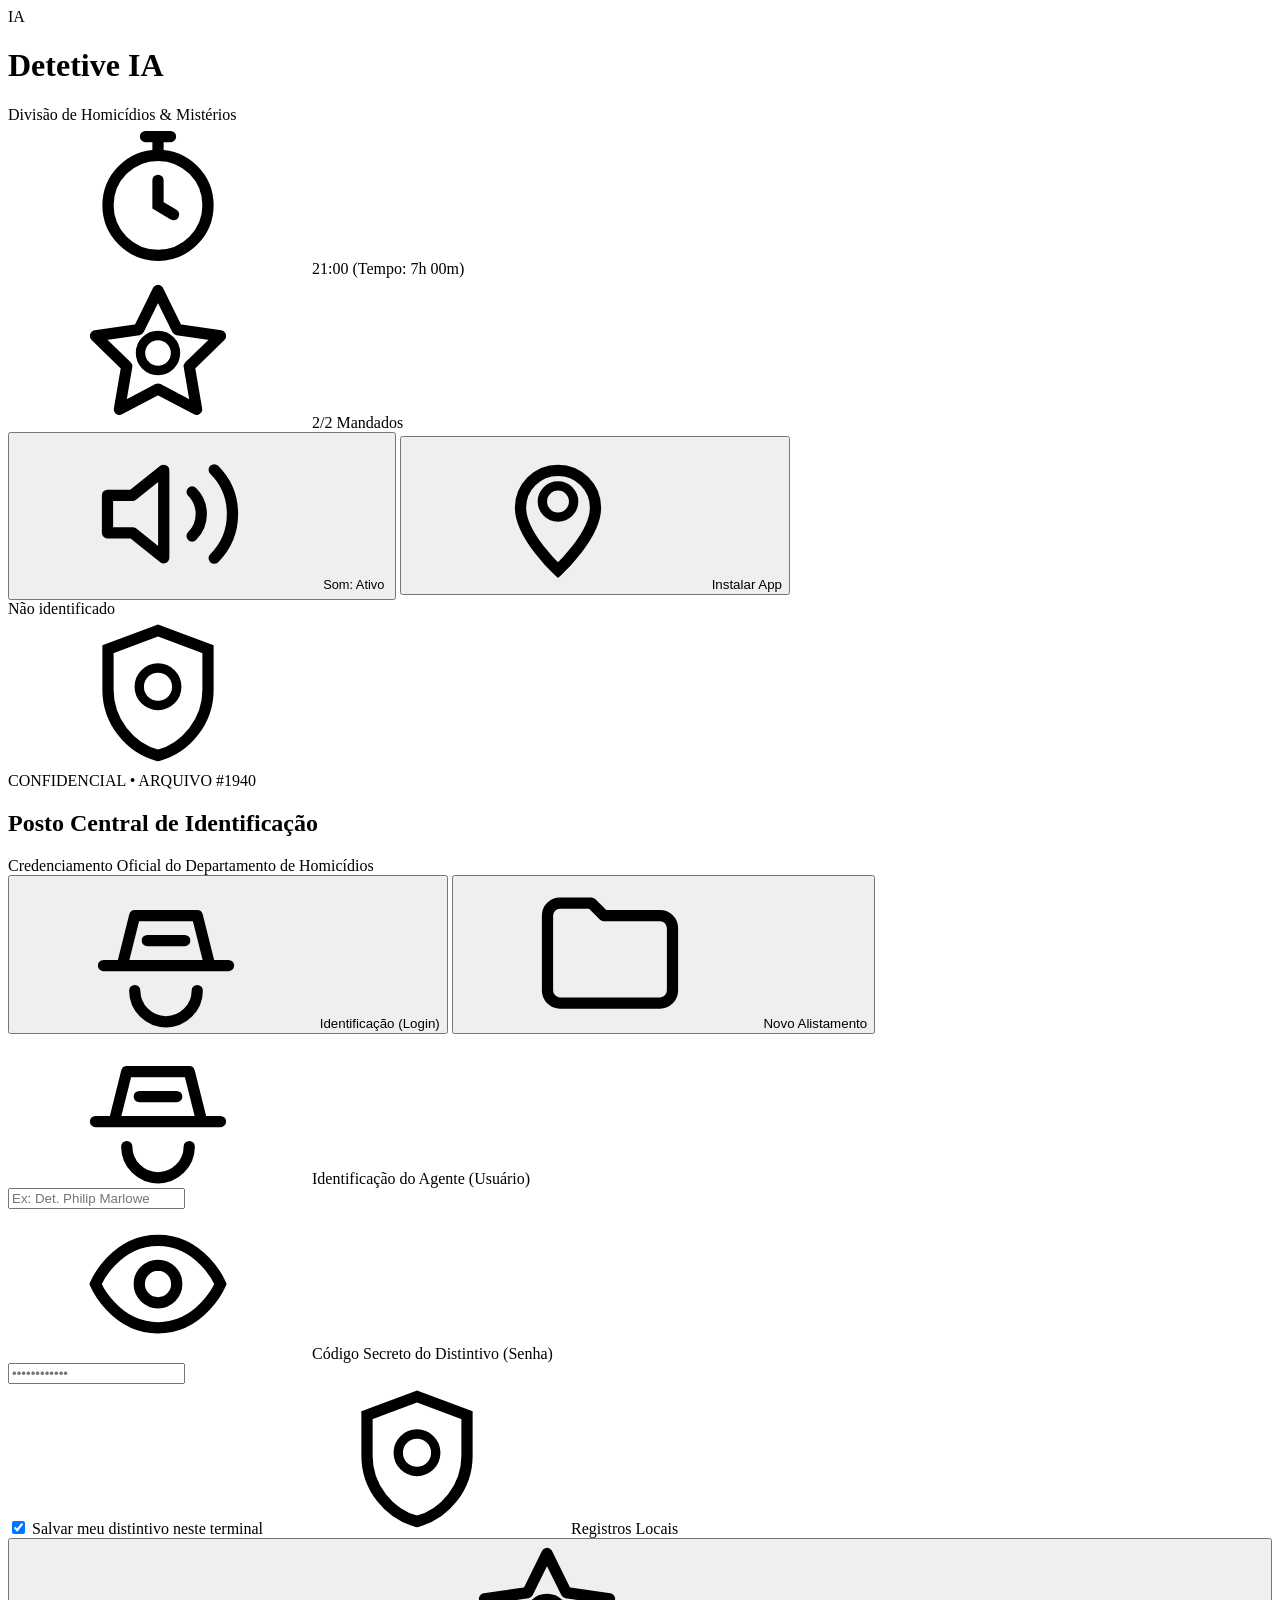
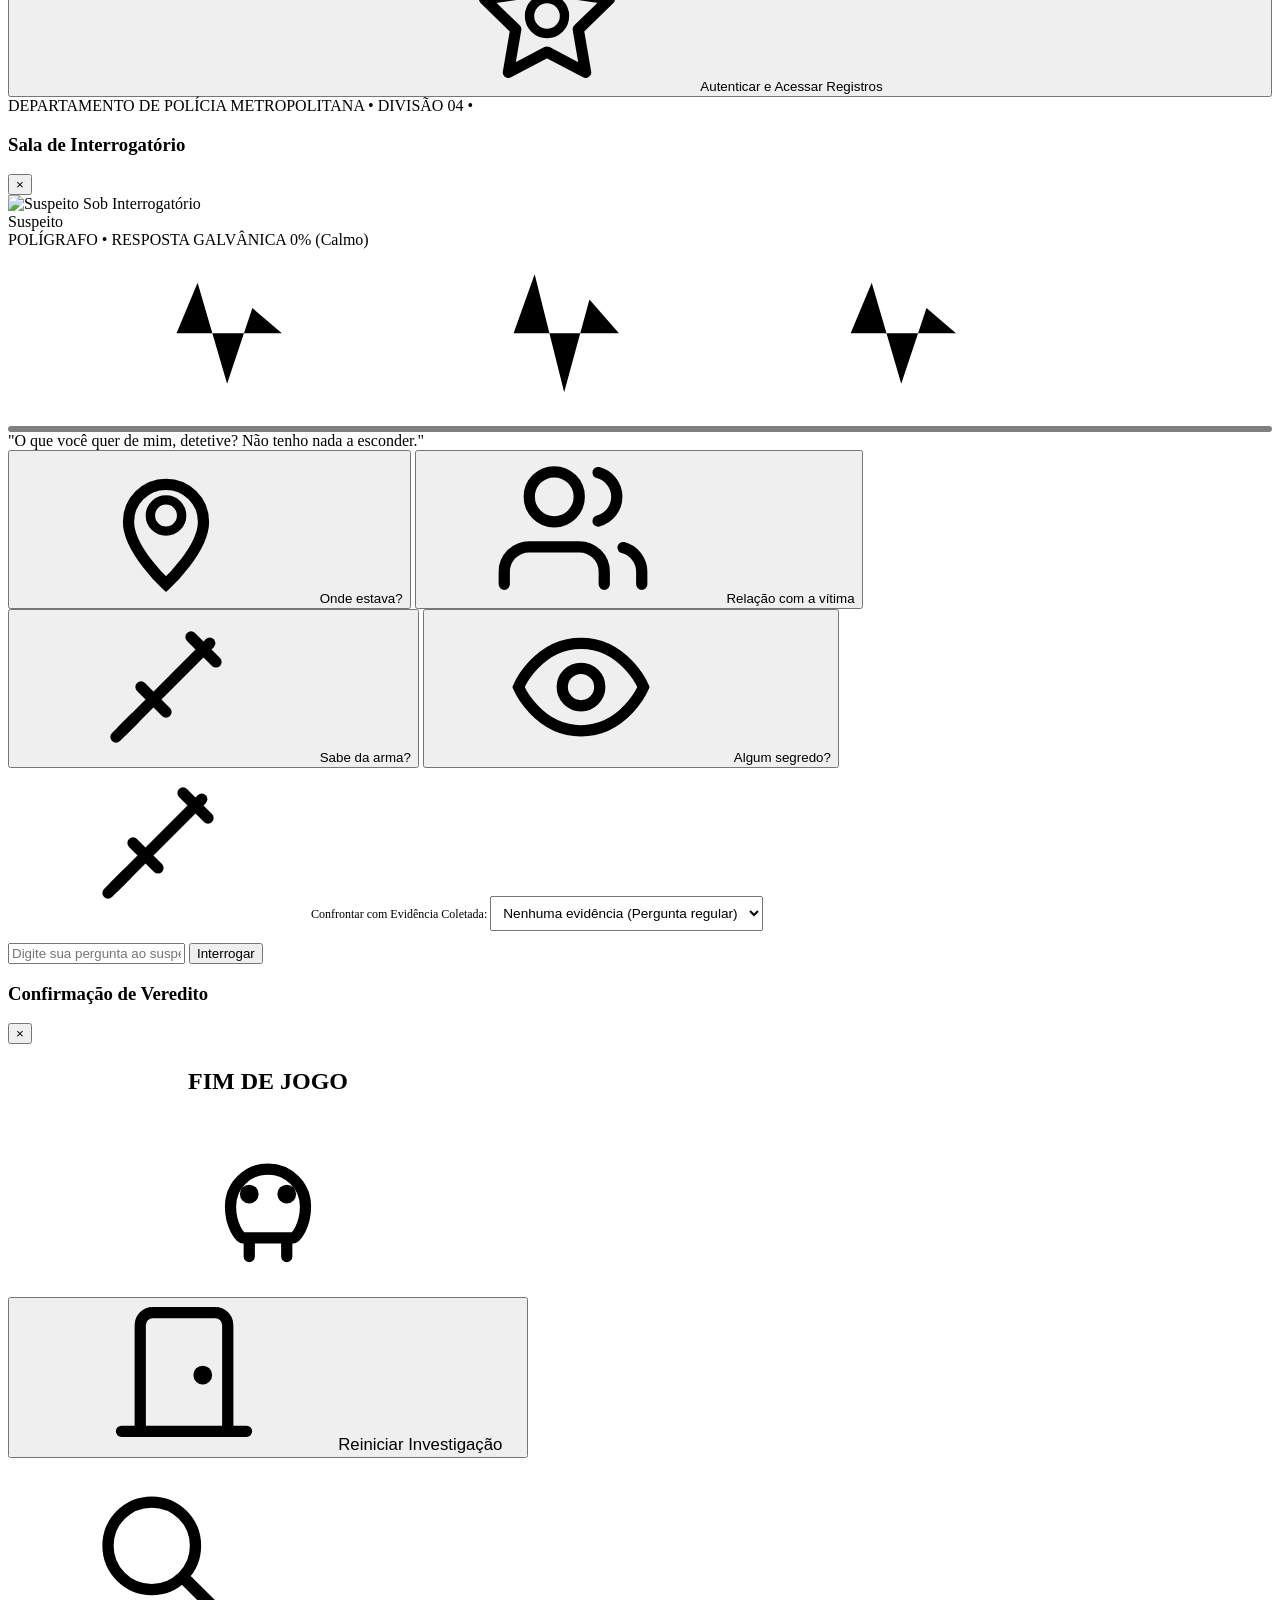
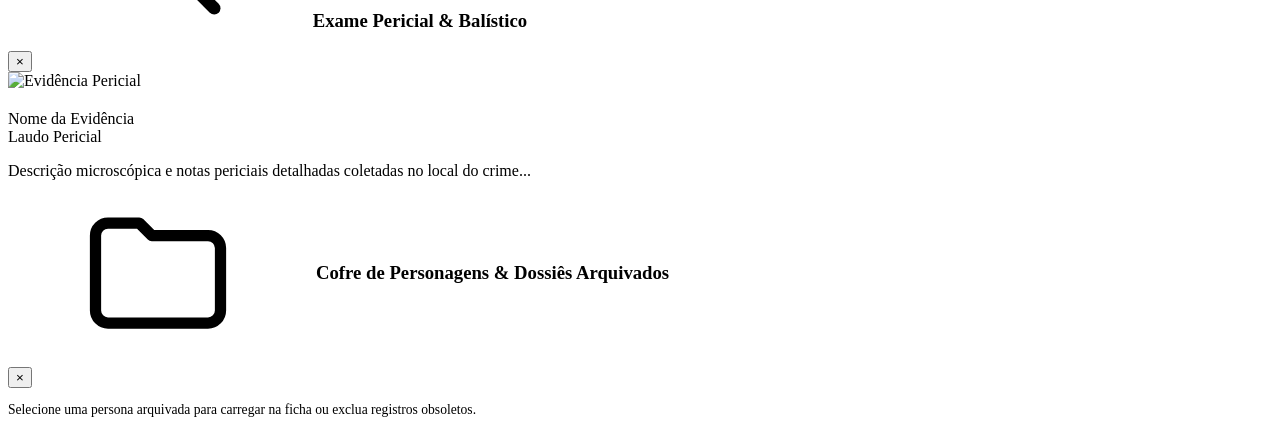
==== commit 21e5b6e7: "feat(v0.6.1): cinematic noir background, login motion design and saved agent credentials" ====
--- a/web/templates/index.html
+++ b/web/templates/index.html
@@ -180,27 +180,116 @@
       </div>
     </header>
 
-    <!-- Authentication Section -->
+    <!-- Atmospheric Cinematic Dust Motes & Ambient Lights -->
+    <div class="cinematic-bg-effects" aria-hidden="true">
+      <div class="spotlight-cone"></div>
+      <div class="dust-mote mote-1"></div>
+      <div class="dust-mote mote-2"></div>
+      <div class="dust-mote mote-3"></div>
+      <div class="dust-mote mote-4"></div>
+      <div class="dust-mote mote-5"></div>
+    </div>
+
+    <!-- Authentication Section (Redesign Noir & Motion Design) -->
     <section id="auth-section">
-      <div class="auth-wrapper">
-        <div class="auth-tabs">
-          <button type="button" id="tab-login" class="auth-tab active">Entrar no Quartel</button>
-          <button type="button" id="tab-register" class="auth-tab">Novo Investigador</button>
-        </div>
-
-        <div id="auth-alert" class="auth-alert"></div>
-
-        <form id="auth-form">
-          <div class="form-group">
-            <label class="form-label" for="username">Identificação (Usuário)</label>
-            <input type="text" id="username" class="form-input" placeholder="Ex: Detetive Marlowe" required autocomplete="username">
-          </div>
-          <div class="form-group">
-            <label class="form-label" for="password">Código Secreto (Senha)</label>
-            <input type="password" id="password" class="form-input" placeholder="••••••••" required autocomplete="current-password">
-          </div>
-          <button type="submit" id="auth-submit-btn" class="btn btn-primary" style="width: 100%;">Acessar Registros</button>
-        </form>
+      <div class="auth-cinematic-stage">
+        <div class="auth-spotlight-beam" aria-hidden="true"></div>
+
+        <div class="auth-wrapper auth-dossier-card">
+          <!-- Brass Badge & Stamped Header -->
+          <div class="auth-card-top-header">
+            <div class="auth-police-emblem" aria-hidden="true">
+              <svg class="noir-icon-lg"><use href="#icon-police-badge"></use></svg>
+            </div>
+            <div class="auth-dept-titles">
+              <div class="auth-confidential-ribbon">CONFIDENCIAL • ARQUIVO #1940</div>
+              <h2 class="auth-main-heading">Posto Central de Identificação</h2>
+              <div class="auth-sub-heading">Credenciamento Oficial do Departamento de Homicídios</div>
+            </div>
+          </div>
+
+          <!-- Saved Agent Quick Access Banner (Modo de Salvar Usuário) -->
+          <div id="saved-agent-banner" class="saved-agent-card" style="display: none;">
+            <div class="saved-agent-avatar" aria-hidden="true">
+              <svg class="noir-icon-lg"><use href="#icon-detective"></use></svg>
+            </div>
+            <div class="saved-agent-meta">
+              <div class="saved-agent-tag">DISTINTIVO SALVO NESTE TERMINAL</div>
+              <div class="saved-agent-name" id="saved-agent-name">Detetive Marlowe</div>
+              <div class="saved-agent-last-access" id="saved-agent-last-access">Último acesso registrado</div>
+            </div>
+            <div class="saved-agent-actions">
+              <button type="button" id="btn-quick-access" class="btn btn-primary btn-quick-entry" title="Entrar imediatamente">
+                <span>Acessar</span>
+                <svg class="noir-icon" aria-hidden="true"><use href="#icon-door"></use></svg>
+              </button>
+              <button type="button" id="btn-forget-agent" class="btn-forget-link" title="Esquecer este agente e usar outra identificação">
+                Alternar
+              </button>
+            </div>
+          </div>
+
+          <!-- Spring Animated Tabs (Login / Registro) -->
+          <div class="auth-tabs-container">
+            <div class="auth-tabs-slider" id="auth-tabs-slider"></div>
+            <button type="button" id="tab-login" class="auth-tab active" data-auth-target="login">
+              <svg class="noir-icon" aria-hidden="true"><use href="#icon-detective"></use></svg>
+              <span>Identificação (Login)</span>
+            </button>
+            <button type="button" id="tab-register" class="auth-tab" data-auth-target="register">
+              <svg class="noir-icon" aria-hidden="true"><use href="#icon-folder"></use></svg>
+              <span>Novo Alistamento</span>
+            </button>
+          </div>
+
+          <div id="auth-alert" class="auth-alert" role="alert"></div>
+
+          <form id="auth-form" autocomplete="on">
+            <div class="form-group auth-input-group">
+              <label class="form-label" for="username">
+                <svg class="noir-icon" aria-hidden="true"><use href="#icon-detective"></use></svg>
+                <span>Identificação do Agente (Usuário)</span>
+              </label>
+              <div class="input-with-icon">
+                <input type="text" id="username" class="form-input auth-styled-input" placeholder="Ex: Det. Philip Marlowe" required autocomplete="username">
+              </div>
+            </div>
+
+            <div class="form-group auth-input-group">
+              <label class="form-label" for="password">
+                <svg class="noir-icon" aria-hidden="true"><use href="#icon-secret"></use></svg>
+                <span>Código Secreto do Distintivo (Senha)</span>
+              </label>
+              <div class="input-with-icon">
+                <input type="password" id="password" class="form-input auth-styled-input" placeholder="••••••••••••" required autocomplete="current-password">
+              </div>
+            </div>
+
+            <!-- Remember User / Save Agent Option -->
+            <div class="auth-remember-row">
+              <label class="remember-checkbox-label" for="remember-agent">
+                <input type="checkbox" id="remember-agent" checked>
+                <span class="custom-checkbox-box" aria-hidden="true"></span>
+                <span>Salvar meu distintivo neste terminal</span>
+              </label>
+              <span class="auth-secure-tag">
+                <svg class="noir-icon" aria-hidden="true"><use href="#icon-police-badge"></use></svg> Registros Locais
+              </span>
+            </div>
+
+            <button type="submit" id="auth-submit-btn" class="btn btn-primary auth-submit-tactile" style="width: 100%;">
+              <span class="btn-stamp-halo" aria-hidden="true"></span>
+              <svg class="noir-icon" aria-hidden="true"><use href="#icon-badge"></use></svg>
+              <span id="auth-submit-text">Autenticar e Acessar Registros</span>
+            </button>
+          </form>
+
+          <!-- Footer Stamp Seals -->
+          <div class="auth-footer-seals">
+            <span class="police-seal-text">DEPARTAMENTO DE POLÍCIA METROPOLITANA</span>
+            <span class="police-seal-text">• DIVISÃO 04 •</span>
+          </div>
+        </div>
       </div>
     </section>
 
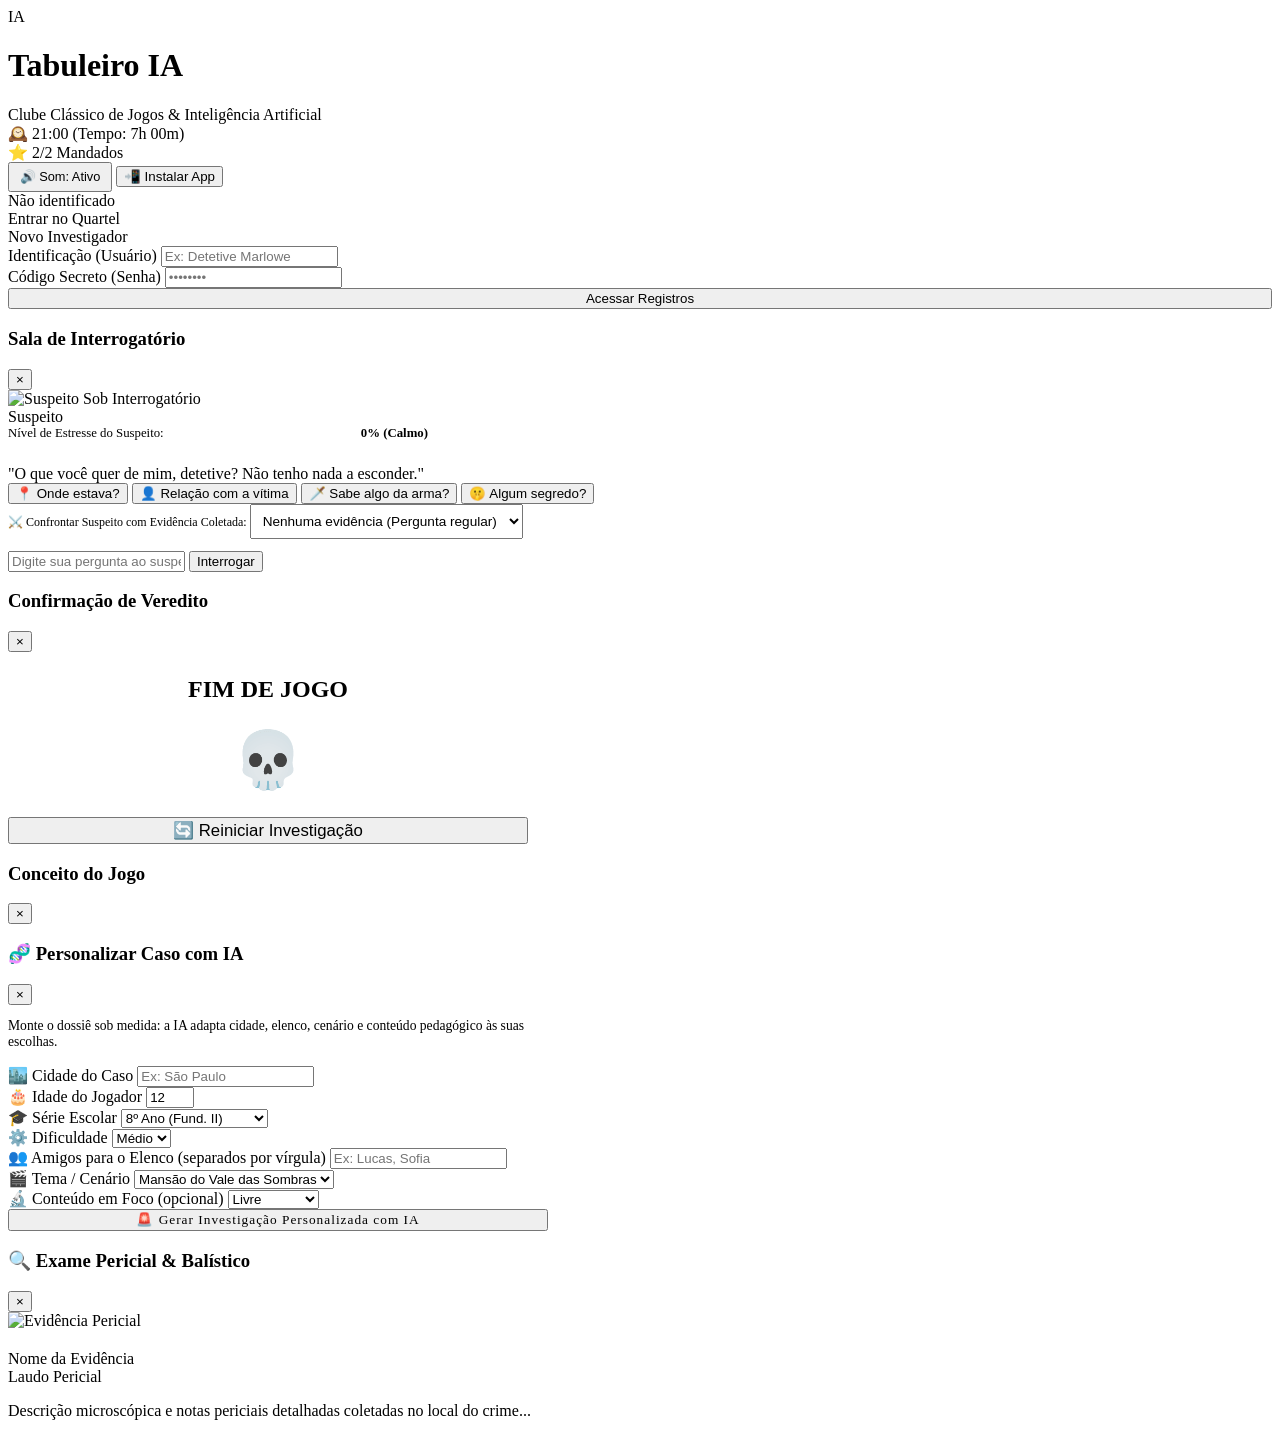
==== commit 071eb0a2: "refactor(banco): remove deprecated 2D UI and routes, redirect hub to banco 3D" ====
--- a/web/templates/index.html
+++ b/web/templates/index.html
@@ -2,15 +2,15 @@
 <html lang="pt-BR">
 <head>
   <meta charset="UTF-8">
-  <meta name="viewport" content="width=device-width, initial-scale=1.0">
-  <title>Detetive IA - Agência de Investigações</title>
+  <meta name="viewport" content="width=device-width, initial-scale=1.0, maximum-scale=1.0, user-scalable=no">
+  <title>Tabuleiro IA - Clube Clássico de Jogos & Inteligência Artificial</title>
   
   <!-- PWA Meta Tags -->
   <link rel="manifest" href="/static/manifest.json">
   <meta name="theme-color" content="#121214">
   <meta name="apple-mobile-web-app-capable" content="yes">
   <meta name="apple-mobile-web-app-status-bar-style" content="black-translucent">
-  <meta name="apple-mobile-web-app-title" content="Detetive IA">
+  <meta name="apple-mobile-web-app-title" content="Tabuleiro IA">
   <link rel="apple-touch-icon" href="/static/icons/icon-192.png">
   <link rel="icon" type="image/png" href="/static/icons/icon-192.png">
 
@@ -18,160 +18,38 @@
   <link rel="stylesheet" href="/static/css/style.css">
 </head>
 <body>
-  <!-- Embedded Monochrome Vector Symbols for Film Noir Aesthetics -->
-  <svg style="display: none;" aria-hidden="true">
-    <defs>
-      <!-- pocket watch / clock -->
-      <symbol id="icon-clock" viewBox="0 0 24 24">
-        <circle cx="12" cy="13" r="8" fill="none" stroke="currentColor" stroke-width="1.8"/>
-        <polyline points="12 9 12 13 14.5 14.5" fill="none" stroke="currentColor" stroke-width="1.8" stroke-linecap="round"/>
-        <path d="M12 5V2M10 2h4" fill="none" stroke="currentColor" stroke-width="1.8" stroke-linecap="round"/>
-      </symbol>
-      <!-- badge / warrants star -->
-      <symbol id="icon-badge" viewBox="0 0 24 24">
-        <polygon points="12 2 15.09 8.26 22 9.27 17 14.14 18.18 21.02 12 17.77 5.82 21.02 7 14.14 2 9.27 8.91 8.26 12 2" fill="none" stroke="currentColor" stroke-width="1.8" stroke-linecap="round" stroke-linejoin="round"/>
-        <circle cx="12" cy="12" r="2.8" fill="none" stroke="currentColor" stroke-width="1.5"/>
-      </symbol>
-      <!-- sound active -->
-      <symbol id="icon-sound" viewBox="0 0 24 24">
-        <polygon points="11 5 6 9 2 9 2 15 6 15 11 19 11 5" fill="none" stroke="currentColor" stroke-width="1.8" stroke-linejoin="round"/>
-        <path d="M15.54 8.46a5 5 0 0 1 0 7.07M19.07 4.93a10 10 0 0 1 0 14.14" fill="none" stroke="currentColor" stroke-width="1.8" stroke-linecap="round"/>
-      </symbol>
-      <!-- sound mute -->
-      <symbol id="icon-mute" viewBox="0 0 24 24">
-        <polygon points="11 5 6 9 2 9 2 15 6 15 11 19 11 5" fill="none" stroke="currentColor" stroke-width="1.8" stroke-linejoin="round"/>
-        <line x1="22" y1="9" x2="16" y2="15" stroke="currentColor" stroke-width="1.8" stroke-linecap="round"/>
-        <line x1="16" y1="9" x2="22" y2="15" stroke="currentColor" stroke-width="1.8" stroke-linecap="round"/>
-      </symbol>
-      <!-- folder / manila dossier -->
-      <symbol id="icon-folder" viewBox="0 0 24 24">
-        <path d="M4 4h5l2 2h9a2 2 0 0 1 2 2v10a2 2 0 0 1-2 2H4a2 2 0 0 1-2-2V6a2 2 0 0 1 2-2z" fill="none" stroke="currentColor" stroke-width="1.8" stroke-linecap="round" stroke-linejoin="round"/>
-      </symbol>
-      <!-- corkboard pinboard with string -->
-      <symbol id="icon-corkboard" viewBox="0 0 24 24">
-        <rect x="2" y="3" width="20" height="18" rx="2" fill="none" stroke="currentColor" stroke-width="1.8"/>
-        <circle cx="7" cy="8" r="1.5" fill="currentColor"/>
-        <circle cx="17" cy="9" r="1.5" fill="currentColor"/>
-        <circle cx="12" cy="16" r="1.5" fill="currentColor"/>
-        <path d="M7 8 L12 16 M17 9 L12 16" fill="none" stroke="currentColor" stroke-width="1.5" stroke-dasharray="2 2"/>
-      </symbol>
-      <!-- suspects / crowd -->
-      <symbol id="icon-users" viewBox="0 0 24 24">
-        <path d="M17 21v-2a4 4 0 0 0-4-4H5a4 4 0 0 0-4 4v2" fill="none" stroke="currentColor" stroke-width="1.8" stroke-linecap="round" stroke-linejoin="round"/>
-        <circle cx="9" cy="7" r="4" fill="none" stroke="currentColor" stroke-width="1.8"/>
-        <path d="M23 21v-2a4 4 0 0 0-3-3.87M16 3.13a4 4 0 0 1 0 7.75" fill="none" stroke="currentColor" stroke-width="1.8" stroke-linecap="round"/>
-      </symbol>
-      <!-- magnifying loupe / clue search -->
-      <symbol id="icon-search" viewBox="0 0 24 24">
-        <circle cx="11" cy="11" r="7" fill="none" stroke="currentColor" stroke-width="1.8"/>
-        <line x1="21" y1="21" x2="16.65" y2="16.65" stroke="currentColor" stroke-width="2" stroke-linecap="round"/>
-      </symbol>
-      <!-- scales of justice / warrant -->
-      <symbol id="icon-scales" viewBox="0 0 24 24">
-        <line x1="12" y1="3" x2="12" y2="21" stroke="currentColor" stroke-width="1.8" stroke-linecap="round"/>
-        <line x1="5" y1="7" x2="19" y2="7" stroke="currentColor" stroke-width="1.8" stroke-linecap="round"/>
-        <path d="M5 7l-3 7h6l-3-7zM19 7l-3 7h6l-3-7z" fill="none" stroke="currentColor" stroke-width="1.5" stroke-linejoin="round"/>
-        <line x1="9" y1="21" x2="15" y2="21" stroke="currentColor" stroke-width="1.8" stroke-linecap="round"/>
-      </symbol>
-      <!-- detective hat / solo -->
-      <symbol id="icon-detective" viewBox="0 0 24 24">
-        <path d="M2 14h20M5 14l2-8h10l2 8M9 10h6" fill="none" stroke="currentColor" stroke-width="1.8" stroke-linecap="round" stroke-linejoin="round"/>
-        <path d="M7 18a5 5 0 0 0 10 0" fill="none" stroke="currentColor" stroke-width="1.8" stroke-linecap="round"/>
-      </symbol>
-      <!-- door / room -->
-      <symbol id="icon-door" viewBox="0 0 24 24">
-        <path d="M5 21V4a2 2 0 0 1 2-2h10a2 2 0 0 1 2 2v17" fill="none" stroke="currentColor" stroke-width="1.8" stroke-linecap="round"/>
-        <line x1="2" y1="21" x2="22" y2="21" stroke="currentColor" stroke-width="1.8" stroke-linecap="round"/>
-        <circle cx="15" cy="12" r="1.5" fill="currentColor"/>
-      </symbol>
-      <!-- dice / randomizer -->
-      <symbol id="icon-dice" viewBox="0 0 24 24">
-        <rect x="3" y="3" width="18" height="18" rx="3" fill="none" stroke="currentColor" stroke-width="1.8"/>
-        <circle cx="8" cy="8" r="1.2" fill="currentColor"/>
-        <circle cx="12" cy="12" r="1.2" fill="currentColor"/>
-        <circle cx="16" cy="16" r="1.2" fill="currentColor"/>
-      </symbol>
-      <!-- dagger / weapon -->
-      <symbol id="icon-dagger" viewBox="0 0 24 24">
-        <line x1="5" y1="19" x2="19" y2="5" stroke="currentColor" stroke-width="1.8" stroke-linecap="round"/>
-        <line x1="16" y1="4" x2="20" y2="8" stroke="currentColor" stroke-width="1.8" stroke-linecap="round"/>
-        <path d="M7 17l-3 3M8 12l4 4" stroke="currentColor" stroke-width="1.8" stroke-linecap="round"/>
-      </symbol>
-      <!-- secret / eye -->
-      <symbol id="icon-secret" viewBox="0 0 24 24">
-        <path d="M2 12s3-7 10-7 10 7 10 7-3 7-10 7-10-7-10-7z" fill="none" stroke="currentColor" stroke-width="1.8"/>
-        <circle cx="12" cy="12" r="3" fill="none" stroke="currentColor" stroke-width="1.8"/>
-      </symbol>
-      <!-- skull / game over -->
-      <symbol id="icon-skull" viewBox="0 0 24 24">
-        <path d="M9 22v-3h6v3M6 14a6 6 0 1 1 12 0c0 3-1.5 5-2 5H8c-.5 0-2-2-2-5z" fill="none" stroke="currentColor" stroke-width="1.8" stroke-linecap="round"/>
-        <circle cx="9" cy="12" r="1.5" fill="currentColor"/>
-        <circle cx="15" cy="12" r="1.5" fill="currentColor"/>
-      </symbol>
-      <!-- pin / mark -->
-      <symbol id="icon-pin" viewBox="0 0 24 24">
-        <path d="M12 21s-6-5.5-6-10a6 6 0 1 1 12 0c0 4.5-6 10-6 10z" fill="none" stroke="currentColor" stroke-width="1.8"/>
-        <circle cx="12" cy="10" r="2.5" fill="none" stroke="currentColor" stroke-width="1.5"/>
-      </symbol>
-      <!-- save / diskette -->
-      <symbol id="icon-save" viewBox="0 0 24 24">
-        <path d="M19 21H5a2 2 0 0 1-2-2V5a2 2 0 0 1 2-2h11l5 5v11a2 2 0 0 1-2 2z" fill="none" stroke="currentColor" stroke-width="1.8"/>
-        <polyline points="17 21 17 13 7 13 7 21" fill="none" stroke="currentColor" stroke-width="1.8"/>
-        <polyline points="7 3 7 8 15 8" fill="none" stroke="currentColor" stroke-width="1.8"/>
-      </symbol>
-      <!-- trash / delete -->
-      <symbol id="icon-trash" viewBox="0 0 24 24">
-        <polyline points="3 6 5 6 21 6" fill="none" stroke="currentColor" stroke-width="1.8"/>
-        <path d="M19 6v14a2 2 0 0 1-2 2H7a2 2 0 0 1-2-2V6m3 0V4a2 2 0 0 1 2-2h4a2 2 0 0 1 2 2v2" fill="none" stroke="currentColor" stroke-width="1.8"/>
-      </symbol>
-      <!-- police badge shield -->
-      <symbol id="icon-police-badge" viewBox="0 0 24 24">
-        <path d="M12 2L4 5v6.5C4 16.5 7.5 20.8 12 22c4.5-1.2 8-5.5 8-10.5V5l-8-3z" fill="none" stroke="currentColor" stroke-width="1.8"/>
-        <circle cx="12" cy="11" r="3" fill="none" stroke="currentColor" stroke-width="1.5"/>
-      </symbol>
-      <!-- activity / pulse -->
-      <symbol id="icon-activity" viewBox="0 0 24 24">
-        <polyline points="22 12 18 12 15 21 9 3 6 12 2 12" fill="none" stroke="currentColor" stroke-width="1.8" stroke-linecap="round" stroke-linejoin="round"/>
-      </symbol>
-    </defs>
-  </svg>
-
   <div class="app-container">
     <!-- Header -->
     <header class="noir-header">
       <div class="brand-wrapper">
         <div class="brand-badge">IA</div>
         <div>
-          <h1 class="brand-title">Detetive IA</h1>
-          <div class="brand-subtitle">Divisão de Homicídios & Mistérios</div>
+          <h1 class="brand-title">Tabuleiro IA</h1>
+          <div class="brand-subtitle">Clube Clássico de Jogos & Inteligência Artificial</div>
         </div>
       </div>
       
       <div class="header-actions">
         <!-- Relógio da Madrugada (21:00 às 04:00) -->
-        <div id="night-clock" class="night-clock" role="timer" aria-live="polite" title="Relógio da Madrugada: resolva antes das 04:00">
-          <span class="clock-icon"><svg class="noir-icon" aria-hidden="true"><use href="#icon-clock"></use></svg></span>
+        <div id="night-clock" class="night-clock" title="Relógio da Madrugada: resolva antes das 04:00">
+          <span class="clock-icon">🕰️</span>
           <span id="clock-display">21:00</span>
           <span class="clock-sub">(Tempo: <span id="clock-remaining">7h 00m</span>)</span>
         </div>
 
         <!-- Contador de Mandados -->
-        <div id="warrants-badge" class="warrants-badge" role="status" aria-live="polite" title="Mandados de Prisão Restantes">
-          <span class="badge-icon"><svg class="noir-icon" aria-hidden="true"><use href="#icon-badge"></use></svg></span>
+        <div id="warrants-badge" class="warrants-badge" title="Mandados de Prisão Restantes">
+          <span class="badge-icon">⭐</span>
           <span id="warrants-count">2/2</span>
           <span class="badge-label">Mandados</span>
         </div>
 
         <!-- Controle de Áudio Diegético -->
-        <button id="sound-toggle" class="btn btn-secondary" style="padding: 0.35rem 0.6rem; font-size: 0.8rem;" aria-label="Alternar som diegético e chuva" title="Alternar Som">
-          <svg class="noir-icon" aria-hidden="true"><use href="#icon-sound"></use></svg>
-          <span>Som: Ativo</span>
-        </button>
-
-        <button id="pwa-install-btn" class="btn-pwa-install">
-          <svg class="noir-icon" aria-hidden="true"><use href="#icon-pin"></use></svg>
-          <span>Instalar App</span>
-        </button>
+        <button id="sound-toggle" class="btn btn-secondary" style="padding: 0.35rem 0.6rem; font-size: 0.8rem;" title="Alternar Som">🔊 Som: Ativo</button>
+
+        <button id="btn-hub-nav" class="btn-hub-nav" style="display: none;" title="Voltar ao Hub de Jogos de Tabuleiro IA">🎲 Hub de Jogos</button>
+
+        <button id="pwa-install-btn" class="btn-pwa-install">📲 Instalar App</button>
         <div class="agent-status">
           <span id="network-status" class="status-dot" title="Status da Conexão"></span>
           <span id="user-display">Não identificado</span>
@@ -180,137 +58,154 @@
       </div>
     </header>
 
-    <!-- Atmospheric Cinematic Dust Motes & Ambient Lights -->
-    <div class="cinematic-bg-effects" aria-hidden="true">
-      <div class="spotlight-cone"></div>
-      <div class="dust-mote mote-1"></div>
-      <div class="dust-mote mote-2"></div>
-      <div class="dust-mote mote-3"></div>
-      <div class="dust-mote mote-4"></div>
-      <div class="dust-mote mote-5"></div>
-    </div>
-
-    <!-- Authentication Section (Redesign Noir & Motion Design) -->
+    <!-- Authentication Section -->
     <section id="auth-section">
-      <div class="auth-cinematic-stage">
-        <div class="auth-spotlight-beam" aria-hidden="true"></div>
-
-        <div class="auth-wrapper auth-dossier-card">
-          <!-- Brass Badge & Stamped Header -->
-          <div class="auth-card-top-header">
-            <div class="auth-police-emblem" aria-hidden="true">
-              <svg class="noir-icon-lg"><use href="#icon-police-badge"></use></svg>
-            </div>
-            <div class="auth-dept-titles">
-              <div class="auth-confidential-ribbon">CONFIDENCIAL • ARQUIVO #1940</div>
-              <h2 class="auth-main-heading">Posto Central de Identificação</h2>
-              <div class="auth-sub-heading">Credenciamento Oficial do Departamento de Homicídios</div>
-            </div>
-          </div>
-
-          <!-- Saved Agent Quick Access Banner (Modo de Salvar Usuário) -->
-          <div id="saved-agent-banner" class="saved-agent-card" style="display: none;">
-            <div class="saved-agent-avatar" aria-hidden="true">
-              <svg class="noir-icon-lg"><use href="#icon-detective"></use></svg>
-            </div>
-            <div class="saved-agent-meta">
-              <div class="saved-agent-tag">DISTINTIVO SALVO NESTE TERMINAL</div>
-              <div class="saved-agent-name" id="saved-agent-name">Detetive Marlowe</div>
-              <div class="saved-agent-last-access" id="saved-agent-last-access">Último acesso registrado</div>
-            </div>
-            <div class="saved-agent-actions">
-              <button type="button" id="btn-quick-access" class="btn btn-primary btn-quick-entry" title="Entrar imediatamente">
-                <span>Acessar</span>
-                <svg class="noir-icon" aria-hidden="true"><use href="#icon-door"></use></svg>
-              </button>
-              <button type="button" id="btn-forget-agent" class="btn-forget-link" title="Esquecer este agente e usar outra identificação">
-                Alternar
-              </button>
-            </div>
-          </div>
-
-          <!-- Spring Animated Tabs (Login / Registro) -->
-          <div class="auth-tabs-container">
-            <div class="auth-tabs-slider" id="auth-tabs-slider"></div>
-            <button type="button" id="tab-login" class="auth-tab active" data-auth-target="login">
-              <svg class="noir-icon" aria-hidden="true"><use href="#icon-detective"></use></svg>
-              <span>Identificação (Login)</span>
-            </button>
-            <button type="button" id="tab-register" class="auth-tab" data-auth-target="register">
-              <svg class="noir-icon" aria-hidden="true"><use href="#icon-folder"></use></svg>
-              <span>Novo Alistamento</span>
-            </button>
-          </div>
-
-          <div id="auth-alert" class="auth-alert" role="alert"></div>
-
-          <form id="auth-form" autocomplete="on">
-            <div class="form-group auth-input-group">
-              <label class="form-label" for="username">
-                <svg class="noir-icon" aria-hidden="true"><use href="#icon-detective"></use></svg>
-                <span>Identificação do Agente (Usuário)</span>
-              </label>
-              <div class="input-with-icon">
-                <input type="text" id="username" class="form-input auth-styled-input" placeholder="Ex: Det. Philip Marlowe" required autocomplete="username">
-              </div>
-            </div>
-
-            <div class="form-group auth-input-group">
-              <label class="form-label" for="password">
-                <svg class="noir-icon" aria-hidden="true"><use href="#icon-secret"></use></svg>
-                <span>Código Secreto do Distintivo (Senha)</span>
-              </label>
-              <div class="input-with-icon">
-                <input type="password" id="password" class="form-input auth-styled-input" placeholder="••••••••••••" required autocomplete="current-password">
-              </div>
-            </div>
-
-            <!-- Remember User / Save Agent Option -->
-            <div class="auth-remember-row">
-              <label class="remember-checkbox-label" for="remember-agent">
-                <input type="checkbox" id="remember-agent" checked>
-                <span class="custom-checkbox-box" aria-hidden="true"></span>
-                <span>Salvar meu distintivo neste terminal</span>
-              </label>
-              <span class="auth-secure-tag">
-                <svg class="noir-icon" aria-hidden="true"><use href="#icon-police-badge"></use></svg> Registros Locais
-              </span>
-            </div>
-
-            <button type="submit" id="auth-submit-btn" class="btn btn-primary auth-submit-tactile" style="width: 100%;">
-              <span class="btn-stamp-halo" aria-hidden="true"></span>
-              <svg class="noir-icon" aria-hidden="true"><use href="#icon-badge"></use></svg>
-              <span id="auth-submit-text">Autenticar e Acessar Registros</span>
-            </button>
-          </form>
-
-          <!-- Footer Stamp Seals -->
-          <div class="auth-footer-seals">
-            <span class="police-seal-text">DEPARTAMENTO DE POLÍCIA METROPOLITANA</span>
-            <span class="police-seal-text">• DIVISÃO 04 •</span>
-          </div>
-        </div>
+      <div class="auth-wrapper">
+        <div class="auth-tabs">
+          <div id="tab-login" class="auth-tab active">Entrar no Quartel</div>
+          <div id="tab-register" class="auth-tab">Novo Investigador</div>
+        </div>
+
+        <div id="auth-alert" class="auth-alert"></div>
+
+        <form id="auth-form">
+          <div class="form-group">
+            <label class="form-label" for="username">Identificação (Usuário)</label>
+            <input type="text" id="username" class="form-input" placeholder="Ex: Detetive Marlowe" required autocomplete="username">
+          </div>
+          <div class="form-group">
+            <label class="form-label" for="password">Código Secreto (Senha)</label>
+            <input type="password" id="password" class="form-input" placeholder="••••••••" required autocomplete="current-password">
+          </div>
+          <button type="submit" id="auth-submit-btn" class="btn btn-primary" style="width: 100%;">Acessar Registros</button>
+        </form>
       </div>
     </section>
 
-    <!-- Lobby Section (Mode, Persona & Rooms) -->
+    <!-- Board Game Hub Section (Dreamweave Felt Table) -->
+    <section id="hub-section" style="display: none;">
+      <div class="hub-felt-table">
+        <div class="hub-header">
+          <h2 class="hub-title">🎲 Hub de Jogos de Tabuleiro da IA</h2>
+          <p class="hub-subtitle">A mesa de feltro da agência: fichas, dossiês e contratos — escolha seu jogo.</p>
+          <div class="hub-deco-rule" aria-hidden="true"><span>◆ ◇ ◆</span></div>
+        </div>
+
+        <!-- Cards rendered dynamically by app.js (GET /api/hub/games) over this static safe fallback -->
+        <div id="hub-games-grid" class="hub-games-grid">
+          <!-- Fallback card: Detetive IA -->
+          <article class="hub-card hub-card-active" data-game-id="detetive-ia">
+            <div class="hub-card-icon">🕵️</div>
+            <span class="hub-badge hub-badge-active">Disponível</span>
+            <h3 class="hub-card-title">Detetive IA</h3>
+            <p class="hub-card-subtitle">Mistério, Dedução & Interrogatórios Noir</p>
+            <p class="hub-card-desc">Casos policiais procedurais, Detective Night com 3 envelopes digitais e interrogatórios com IA.</p>
+            <div class="hub-card-tags">
+              <span class="hub-tag">👥 1–6 jogadores</span>
+              <span class="hub-tag">🧩 Dificuldade: Médio</span>
+            </div>
+            <button type="button" class="hub-card-btn" data-hub-action="open-detective">Investigar / Abrir Dossiê</button>
+            <button type="button" class="hub-card-btn-sub" data-hub-action="open-custom-investigation">🧬 Personalizar Caso com IA</button>
+          </article>
+
+          <!-- Fallback card: Banco Imobiliário IA -->
+          <article class="hub-card hub-card-active" data-game-id="banco-imobiliario-ia">
+            <div class="hub-card-icon">🏛️</div>
+            <span class="hub-badge hub-badge-active">Disponível</span>
+            <h3 class="hub-card-title">Banco Imobiliário IA</h3>
+            <p class="hub-card-subtitle">Estratégia Financeira & Negociações com IA</p>
+            <p class="hub-card-desc">Negociação de imóveis, leilões e acordos com agentes autônomos de IA. Tabuleiro dinâmico por cidade!</p>
+            <div class="hub-card-tags">
+              <span class="hub-tag">👥 2–4 jogadores</span>
+              <span class="hub-tag">🧩 Dificuldade: Avançado</span>
+            </div>
+            <button type="button" class="hub-card-btn" data-hub-action="open-banco">🏛️ Jogar Banco Imobiliário</button>
+            <button type="button" class="hub-card-btn-sub" data-hub-action="open-custom-banco">⚙️ Personalizar Partida IA</button>
+          </article>
+
+          <!-- Fallback card: Codenames IA (under construction) -->
+          <article class="hub-card hub-card-under-construction" data-game-id="codenames-ia">
+            <div class="hub-card-construction-overlay" aria-hidden="true"></div>
+            <div class="hub-card-icon">🔐</div>
+            <span class="hub-badge hub-badge-construction">🚧 Em Construção</span>
+            <span class="hub-tag hub-tag-soon">Em Breve</span>
+            <h3 class="hub-card-title">Codenames IA</h3>
+            <p class="hub-card-subtitle">Associação de Palavras & Operações Secretas</p>
+            <p class="hub-card-desc">Dois mestres espiões fornecem dicas de uma palavra para conectar agentes de campo sem alertar o assassino.</p>
+            <div class="hub-card-tags">
+              <span class="hub-tag">👥 4–8 jogadores</span>
+              <span class="hub-tag">🧩 Dificuldade: Médio</span>
+            </div>
+            <button type="button" class="hub-card-btn" data-hub-action="open-game-preview">Ver Conceito do Jogo</button>
+          </article>
+        </div>
+      </div>
+    </section>
+
+    <!-- Lobby Section (Game Start Modes, Persona & Rooms) -->
     <section id="lobby-section" style="display: none;">
       <div class="auth-wrapper" style="max-width: 680px; margin: 2rem auto;">
+        <!-- Game Start Mode Selection (always on top of the lobby) -->
+        <div id="mode-selection-area" style="margin-bottom: 1.5rem; border-bottom: 1px dashed var(--border-noir); padding-bottom: 1.25rem;">
+          <h3 id="lobby-mode-heading" class="lobby-mode-heading">🎲 Como deseja iniciar a partida?</h3>
+
+          <div style="display: grid; grid-template-columns: 1fr 1fr; gap: 1rem; margin-bottom: 1rem;">
+            <button type="button" id="btn-mode-solo" class="mode-card-btn active">
+              <div class="mode-icon">🤖</div>
+              <div class="mode-title">Iniciar com Bots (IA)</div>
+              <div class="mode-desc">Partida imediata: a Inteligência Artificial assume os demais papéis e bots na mesa investigativa.</div>
+            </button>
+            <button type="button" id="btn-mode-multi" class="mode-card-btn">
+              <div class="mode-icon">✉️</div>
+              <div class="mode-title">Convidar Amigos (Sala Online)</div>
+              <div class="mode-desc">Gere uma sala e envie o link de convite para seus amigos entrarem pelo celular ou computador.</div>
+            </button>
+          </div>
+
+          <!-- Bots Panel (visible in Solo mode) -->
+          <div id="bots-start-panel" class="bots-start-panel">
+            <div class="bots-start-row">
+              <span class="bot-chip">🤖 Inspetor Vance — Chefe do Departamento</span>
+              <span class="bot-chip">🤖 Dra. Thorne — Perita Balística</span>
+              <span class="bot-chip">🤖 Miller — Patrulheiro Noturno</span>
+            </div>
+            <div style="display: flex; gap: 0.75rem; flex-wrap: wrap;">
+              <button type="button" id="btn-start-bots" class="btn btn-danger" style="flex: 1 1 auto; font-family: var(--font-typewriter); letter-spacing: 1px;">
+                🚀 Iniciar com Bots
+              </button>
+              <button type="button" id="btn-open-custom-from-lobby" class="btn btn-secondary">
+                🧬 Personalizar com IA
+              </button>
+            </div>
+          </div>
+
+          <!-- Online Room Management (visible in Invite Friends mode) -->
+          <div id="multiplayer-room-area" style="display: none; border-top: 1px dashed var(--border-noir); padding-top: 1.25rem;">
+            <div style="display: grid; grid-template-columns: 1fr 1fr; gap: 1rem; margin-bottom: 1.25rem;">
+              <div>
+                <button type="button" id="btn-create-room" class="btn btn-primary" style="width: 100%;">
+                  Criar Nova Sala
+                </button>
+              </div>
+              <div>
+                <div style="display: flex; gap: 0.5rem;">
+                  <input type="text" id="room-code-input" class="form-input" placeholder="CÓDIGO (ex: NOIR)" maxlength="4" style="text-transform: uppercase; font-family: var(--font-typewriter); text-align: center; font-weight: bold; font-size: 1.1rem;">
+                  <button type="button" id="btn-join-room" class="btn btn-secondary">
+                    Entrar
+                  </button>
+                </div>
+              </div>
+            </div>
+          </div>
+        </div>
+
         <!-- Persona Quick Creator -->
         <div class="lobby-header-box" style="margin-bottom: 1.5rem; border-bottom: 1px dashed var(--border-noir); padding-bottom: 1.25rem;">
-          <div style="display: flex; justify-content: space-between; align-items: center; margin-bottom: 0.75rem; flex-wrap: wrap; gap: 0.5rem;">
-            <h3 style="font-family: var(--font-typewriter); color: var(--accent-amber); font-size: 1.2rem; margin: 0;">Ficha de Persona do Investigador</h3>
-            <div style="display: flex; gap: 0.5rem; flex-wrap: wrap;">
-              <button type="button" id="btn-open-saved-personas" class="btn btn-secondary" style="font-size: 0.8rem; padding: 0.35rem 0.65rem;" title="Abrir Cofre de Personagens Salvos">
-                <svg class="noir-icon" aria-hidden="true"><use href="#icon-folder"></use></svg> Salvos (<span id="saved-personas-count">0</span>)
-              </button>
-              <button type="button" id="btn-save-current-persona" class="btn btn-secondary" style="font-size: 0.8rem; padding: 0.35rem 0.65rem;" title="Salvar ficha preenchida no cofre">
-                <svg class="noir-icon" aria-hidden="true"><use href="#icon-save"></use></svg> Salvar Ficha
-              </button>
-              <button type="button" id="btn-random-persona" class="btn btn-secondary" style="font-size: 0.8rem; padding: 0.35rem 0.65rem;">
-                <svg class="noir-icon" aria-hidden="true"><use href="#icon-dice"></use></svg> Sortear
-              </button>
-            </div>
+          <div style="display: flex; justify-content: space-between; align-items: center; margin-bottom: 0.75rem;">
+            <h3 style="font-family: var(--font-typewriter); color: var(--accent-amber); font-size: 1.2rem;">Ficha de Persona do Investigador</h3>
+            <button type="button" id="btn-random-persona" class="btn btn-secondary" style="font-size: 0.8rem; padding: 0.35rem 0.75rem;">
+              🎲 Sortear Persona
+            </button>
           </div>
           <div class="form-group" style="margin-bottom: 0.75rem;">
             <label class="form-label" for="persona-name">Nome do Personagem</label>
@@ -332,7 +227,7 @@
         <div class="investigation-config-box" style="margin-bottom: 1.5rem; border-bottom: 1px dashed var(--border-noir); padding-bottom: 1.25rem;">
           <div style="display: flex; justify-content: space-between; align-items: center; margin-bottom: 0.75rem;">
             <h4 style="font-family: var(--font-typewriter); color: var(--accent-amber); font-size: 1.05rem; margin: 0;">
-              <svg class="noir-icon" aria-hidden="true"><use href="#icon-folder"></use></svg> Catálogo Detective Night (Dossiê Digital)
+              📁 Catálogo Detective Night (Dossiê Digital)
             </h4>
             <span style="font-size: 0.75rem; color: var(--accent-amber); border: 1px solid var(--accent-amber); padding: 0.15rem 0.5rem; border-radius: 3px;">
               3 Envelopes
@@ -357,7 +252,7 @@
           <div style="background: rgba(0,0,0,0.3); border: 1px solid var(--border-noir); padding: 0.75rem; border-radius: 4px; margin-top: 0.75rem;">
             <div style="display: flex; justify-content: space-between; align-items: center; margin-bottom: 0.5rem;">
               <span style="font-size: 0.85rem; font-family: var(--font-typewriter); color: var(--text-main);">
-                <svg class="noir-icon" aria-hidden="true"><use href="#icon-secret"></use></svg> Elenco de Investigação (Reais ou Fictícios)
+                🎭 Subir Personagens para a IA Organizar (Reais ou Fictícios)
               </span>
               <span style="font-size: 0.75rem; color: var(--text-muted);" id="custom-cast-count">0 adicionados</span>
             </div>
@@ -383,10 +278,9 @@
             <div id="custom-cast-tags" style="display: flex; flex-wrap: wrap; gap: 0.4rem; margin-top: 0.5rem;"></div>
           </div>
 
-          <!-- Suspect Count and Investigation Time Selector (Default 40m) -->
-          <div style="display: grid; grid-template-columns: 1fr 1fr; gap: 0.75rem; margin-top: 0.75rem;">
+          <div style="display: grid; grid-template-columns: 1fr; gap: 0.75rem; margin-top: 0.75rem;">
             <div class="form-group" style="margin-bottom: 0;">
-              <label class="form-label" for="suspect-count-select">Nº de Suspeitos</label>
+              <label class="form-label" for="suspect-count-select">Nº de Suspeitos na Investigação</label>
               <select id="suspect-count-select" class="form-input">
                 <option value="3">3 Suspeitos</option>
                 <option value="4" selected>4 Suspeitos</option>
@@ -394,58 +288,6 @@
                 <option value="6">6 Suspeitos</option>
               </select>
             </div>
-            <div class="form-group" style="margin-bottom: 0;">
-              <label class="form-label" for="time-limit-select">Tempo Limite da Investigação</label>
-              <select id="time-limit-select" class="form-input">
-                <option value="20">20 Minutos (Investigação Rápida)</option>
-                <option value="40" selected>40 Minutos (Padrão Oficial)</option>
-                <option value="60">60 Minutos (Dossiê Complexo)</option>
-                <option value="custom">Personalizado...</option>
-              </select>
-            </div>
-          </div>
-
-          <div id="custom-time-container" class="form-group" style="display: none; margin-top: 0.75rem; background: rgba(0,0,0,0.25); padding: 0.5rem; border-radius: 4px; border: 1px dashed var(--border-noir);">
-            <label class="form-label" for="custom-time-input">Tempo Personalizado (em minutos, entre 10 e 180):</label>
-            <input type="number" id="custom-time-input" class="form-input" min="10" max="180" value="40" placeholder="Ex: 45">
-          </div>
-        </div>
-
-        <!-- Mode Selection Area -->
-        <div id="mode-selection-area">
-          <h4 style="font-family: var(--font-typewriter); font-size: 1.05rem; color: var(--text-main); margin-bottom: 1rem; text-align: center;">
-            Selecione o Modo de Operação
-          </h4>
-          <div style="display: grid; grid-template-columns: 1fr 1fr; gap: 1rem; margin-bottom: 1.5rem;">
-            <button type="button" id="btn-mode-solo" class="mode-card-btn active">
-              <div class="mode-icon"><svg class="noir-icon-lg" aria-hidden="true"><use href="#icon-detective"></use></svg></div>
-              <div class="mode-title">Investigação Solo</div>
-              <div class="mode-desc">Partida Rápida com IA e Bots automáticos</div>
-            </button>
-            <button type="button" id="btn-mode-multi" class="mode-card-btn">
-              <div class="mode-icon"><svg class="noir-icon-lg" aria-hidden="true"><use href="#icon-door"></use></svg></div>
-              <div class="mode-title">Sala Coletiva</div>
-              <div class="mode-desc">Lobby com código de 4 letras para amigos</div>
-            </button>
-          </div>
-        </div>
-
-        <!-- Multiplayer Room Management (Visible when Mode Multi selected) -->
-        <div id="multiplayer-room-area" style="display: none; border-top: 1px dashed var(--border-noir); padding-top: 1.25rem;">
-          <div style="display: grid; grid-template-columns: 1fr 1fr; gap: 1rem; margin-bottom: 1.25rem;">
-            <div>
-              <button type="button" id="btn-create-room" class="btn btn-primary" style="width: 100%;">
-                Criar Nova Sala
-              </button>
-            </div>
-            <div>
-              <div style="display: flex; gap: 0.5rem;">
-                <input type="text" id="room-code-input" class="form-input" placeholder="CÓDIGO (ex: NOIR)" maxlength="4" style="text-transform: uppercase; font-family: var(--font-typewriter); text-align: center; font-weight: bold; font-size: 1.1rem;">
-                <button type="button" id="btn-join-room" class="btn btn-secondary">
-                  Entrar
-                </button>
-              </div>
-            </div>
           </div>
         </div>
 
@@ -457,8 +299,14 @@
               <div id="room-display-code" class="room-code-badge">----</div>
             </div>
             <button type="button" id="btn-copy-room-link" class="btn btn-secondary" style="font-size: 0.8rem; padding: 0.4rem 0.8rem;">
-              <svg class="noir-icon" aria-hidden="true"><use href="#icon-folder"></use></svg> Copiar Link
+              📋 Copiar Link de Convite
             </button>
+          </div>
+
+          <!-- Invite Link Box -->
+          <div id="invite-link-box" class="invite-link-box">
+            <span class="invite-link-label">🔗 Link de Convite:</span>
+            <input type="text" id="invite-link-input" class="invite-link-input" readonly>
           </div>
 
           <h5 style="font-family: var(--font-typewriter); color: var(--text-muted); margin-bottom: 0.5rem; text-transform: uppercase; font-size: 0.85rem;">
@@ -469,7 +317,7 @@
           </div>
 
           <button type="button" id="btn-start-game" class="btn btn-danger" style="width: 100%; font-size: 1.05rem;">
-            <svg class="noir-icon" aria-hidden="true"><use href="#icon-dagger"></use></svg> Iniciar Investigação do Crime
+            🚨 Iniciar Jogo com os Amigos
           </button>
         </div>
       </div>
@@ -481,19 +329,17 @@
         <div class="desk-mat">
           <!-- Navigation Tabs -->
           <nav class="nav-tabs">
-            <button class="nav-tab-btn kraft-folder active" data-tab="dossier"><svg class="noir-icon" aria-hidden="true"><use href="#icon-folder"></use></svg> <span>Dossiê Manila</span></button>
-            <button class="nav-tab-btn kraft-folder" data-tab="corkboard"><svg class="noir-icon" aria-hidden="true"><use href="#icon-corkboard"></use></svg> <span>Quadro de Barbantes</span></button>
-            <button class="nav-tab-btn kraft-folder" data-tab="suspects"><svg class="noir-icon" aria-hidden="true"><use href="#icon-users"></use></svg> <span>Polaroids de Suspeitos</span></button>
-            <button class="nav-tab-btn kraft-folder" data-tab="clues"><svg class="noir-icon" aria-hidden="true"><use href="#icon-search"></use></svg> <span>Cena do Crime & Pistas</span></button>
-            <button class="nav-tab-btn kraft-folder" data-tab="verdict"><svg class="noir-icon" aria-hidden="true"><use href="#icon-scales"></use></svg> <span>Mandado & Acusação</span></button>
+            <button class="nav-tab-btn kraft-folder active" data-tab="dossier">📁 Dossiê Manila</button>
+            <button class="nav-tab-btn kraft-folder" data-tab="suspects">👥 Polaroids de Suspeitos</button>
+            <button class="nav-tab-btn kraft-folder" data-tab="clues">🔍 Cena do Crime & Pistas</button>
+            <button class="nav-tab-btn kraft-folder" data-tab="verdict">⚖️ Mandado & Acusação</button>
           </nav>
 
           <!-- Tab Content: Dossier (Manila Kraft Folder with Confidential Stamp) -->
           <div id="tab-content-dossier" class="tab-pane">
             <div class="folder-kraft">
               <div class="dossier-confidential-stamp">CONFIDENCIAL</div>
-              <div class="dossier-scene-preview" style="position: relative; margin-bottom: 1rem; border-radius: 4px; overflow: hidden; border: 1px solid rgba(0,0,0,0.25); max-height: 220px; box-shadow: 0 4px 12px rgba(0,0,0,0.3);">
-                <div class="paperclip-marker" aria-hidden="true"></div>
+              <div class="dossier-scene-preview" style="margin-bottom: 1rem; border-radius: 4px; overflow: hidden; border: 1px solid rgba(0,0,0,0.25); max-height: 220px; box-shadow: 0 4px 12px rgba(0,0,0,0.3);">
                 <img id="dossier-scene-img" src="/static/assets/scene_noir.webp" alt="Cena do Crime" style="width: 100%; height: 220px; object-fit: cover; filter: contrast(1.1) sepia(15%);">
               </div>
               <div id="case-summary" class="case-hero">
@@ -508,59 +354,10 @@
 
               <!-- Detective Night 3 Envelopes Section -->
               <div id="envelopes-container" style="margin-top: 1.5rem; border-top: 1px dashed rgba(0,0,0,0.3); padding-top: 1rem;">
-                <h3 style="font-family: var(--font-typewriter); font-size: 1.1rem; color: #3d2714; margin-bottom: 0.75rem; text-transform: uppercase; display: flex; align-items: center; gap: 0.4rem;">
-                  <svg class="noir-icon" aria-hidden="true"><use href="#icon-folder"></use></svg>
-                  <span>Envelopes Confidenciais (Detective Night)</span>
+                <h3 style="font-family: var(--font-typewriter); font-size: 1.1rem; color: #3d2714; margin-bottom: 0.75rem; text-transform: uppercase;">
+                  📜 Envelopes Confidenciais (Detective Night)
                 </h3>
                 <div id="envelopes-grid" style="display: grid; grid-template-columns: repeat(auto-fit, minmax(200px, 1fr)); gap: 1rem;">
-                  <!-- Rendered dynamically by app.js -->
-                </div>
-              </div>
-            </div>
-          </div>
-
-          <!-- Tab Content: Corkboard Pinboard (Quadro de Barbantes Vermelhos) -->
-          <div id="tab-content-corkboard" class="tab-pane" style="display: none;">
-            <div class="corkboard-frame">
-              <div class="corkboard-header">
-                <div class="corkboard-title-badge">
-                  <svg class="noir-icon" aria-hidden="true"><use href="#icon-police-badge"></use></svg>
-                  <span>MAPA DA CENA DO CRIME • CONEXÕES DA CENTRAL DE POLÍCIA</span>
-                </div>
-                <div class="corkboard-legend">
-                  <span class="legend-item"><span class="legend-dot red-yarn"></span> Barbante Vermelho: Linha de Investigação</span>
-                  <span class="legend-item"><span class="legend-dot amber-pin"></span> Alfinete de Bronze: Laudo Pericial</span>
-                  <button type="button" id="btn-realign-strings" class="btn btn-secondary" style="font-size: 0.75rem; padding: 0.25rem 0.6rem;">
-                    Reorganizar Barbantes
-                  </button>
-                </div>
-              </div>
-
-              <!-- Interactive Cork Board Surface with SVG String Overlay -->
-              <div id="corkboard-surface" class="corkboard-surface">
-                <!-- SVG Canvas for Animated Yarn Lines -->
-                <svg id="corkboard-strings-svg" class="corkboard-strings-canvas" aria-hidden="true"></svg>
-
-                <!-- Central Victim Node -->
-                <div id="cork-victim-node" class="cork-node cork-node-victim">
-                  <div class="cork-pin red-pin" id="pin-victim"></div>
-                  <div class="cork-card-inner">
-                    <div class="victim-stamp">VÍTIMA FATAL</div>
-                    <div class="victim-photo-wrapper">
-                      <img id="cork-victim-photo" src="/static/assets/scene_noir.webp" alt="Vítima">
-                    </div>
-                    <div class="cork-node-title" id="cork-victim-name">Vítima do Caso</div>
-                    <div class="cork-node-sub" id="cork-victim-sub">Hora estimada: 23:45</div>
-                  </div>
-                </div>
-
-                <!-- Suspects Cork Pins Container -->
-                <div id="cork-suspects-layer" class="cork-layer-suspects">
-                  <!-- Rendered dynamically by app.js -->
-                </div>
-
-                <!-- Evidence and Clues Cork Pins Container -->
-                <div id="cork-clues-layer" class="cork-layer-clues">
                   <!-- Rendered dynamically by app.js -->
                 </div>
               </div>
@@ -581,9 +378,8 @@
             <h3 style="font-family: var(--font-typewriter); margin-bottom: 1rem; color: var(--accent-amber);">Evidências e Laudos Periciais</h3>
             <div class="crime-scene-banner" style="margin-bottom: 1.5rem; border-radius: var(--border-radius); overflow: hidden; border: 1px solid var(--border-dim); max-height: 220px; position: relative;">
               <img id="crime-scene-banner-img" src="/static/assets/scene_noir.webp" alt="Cena do Crime Noir" style="width: 100%; height: 220px; object-fit: cover; filter: brightness(0.85) contrast(1.15);">
-              <div id="crime-scene-banner-caption" style="position: absolute; bottom: 0; left: 0; right: 0; padding: 0.75rem 1rem; background: linear-gradient(to top, rgba(10,10,12,0.9), transparent); font-size: 0.85rem; color: var(--accent-amber); font-family: var(--font-typewriter); display: flex; align-items: center; gap: 0.4rem;">
-                <svg class="noir-icon" aria-hidden="true"><use href="#icon-pin"></use></svg>
-                <span>Mansão Blackwood — Fotografia Pericial da Cena do Crime</span>
+              <div id="crime-scene-banner-caption" style="position: absolute; bottom: 0; left: 0; right: 0; padding: 0.75rem 1rem; background: linear-gradient(to top, rgba(10,10,12,0.9), transparent); font-size: 0.85rem; color: var(--accent-amber); font-family: var(--font-typewriter);">
+                📍 Mansão Blackwood — Fotografia Pericial da Cena do Crime
               </div>
             </div>
             <div id="clues-list" class="grid-cards">
@@ -631,9 +427,8 @@
 
                 <!-- Seleção Obrigatória de 2 Pistas Corroborantes -->
                 <div class="form-group" style="margin-bottom: 1.5rem;">
-                  <label class="form-label" style="color: var(--accent-amber); display: flex; align-items: center; gap: 0.35rem;">
-                    <svg class="noir-icon" aria-hidden="true"><use href="#icon-secret"></use></svg>
-                    <span>Provas de Sustentação do Mandado (Selecione exatamente 2 pistas)</span>
+                  <label class="form-label" style="color: var(--accent-amber);">
+                    📎 Provas de Sustentação do Mandado (Selecione exatamente 2 pistas)
                   </label>
                   <div id="accuse-clues-container" class="accuse-clues-grid">
                     <!-- Checkboxes das pistas coletadas renderizadas por app.js -->
@@ -644,7 +439,7 @@
                 </div>
 
                 <button type="submit" id="stamp-accuse-btn" class="btn btn-danger btn-stamp-accuse" style="width: 100%;">
-                  <svg class="noir-icon" aria-hidden="true"><use href="#icon-scales"></use></svg> <span>Emitir Mandado de Prisão</span>
+                  ⚖️ Emitir Mandado de Prisão
                 </button>
               </form>
 
@@ -660,92 +455,66 @@
       <div class="modal-card modal-card-interrogate">
         <div class="modal-header">
           <h3 id="interrogate-modal-title" class="modal-title">Sala de Interrogatório</h3>
-          <button id="close-interrogation-btn" class="modal-close" aria-label="Fechar sala de interrogatório">&times;</button>
-        </div>
-        <div class="modal-body interrogate-layout-grid">
-          <!-- Coluna 1: Palco do Suspeito, Holofote, Perfil e Polígrafo Analógico -->
-          <div class="interrogate-col-stage">
-            <div class="interrogate-stage">
-              <div class="suspect-spotlight"></div>
-              <div class="suspect-portrait-frame">
-                <img id="interrogate-portrait-img" class="suspect-portrait-img" src="/static/assets/suspect_magnate.webp" alt="Suspeito Sob Interrogatório">
-                <div class="smoke-particles"></div>
-                <div id="interrogate-sweat-drops" class="sweat-drops" style="display: none;">
-                  <svg style="width: 1.2em; height: 1.2em; fill: #60a5fa; filter: drop-shadow(0 0 2px rgba(0,0,0,0.8));" viewBox="0 0 24 24" aria-hidden="true"><path d="M12 2.69l5.66 5.66a8 8 0 1 1-11.31 0z"/></svg>
-                </div>
-              </div>
-
-              <div id="interrogate-suspect-name" class="suspect-stage-name">Suspeito</div>
-              <div id="interrogate-suspect-profile" class="suspect-stage-profile">
-                <!-- Suspect context -->
-              </div>
-
-              <!-- Polígrafo Analógico Diegético (Lie Detector Galvanometer) -->
-              <div id="suspect-stress-container" class="polygraph-cabinet">
-                <div class="polygraph-header">
-                  <span class="polygraph-title">POLÍGRAFO &bull; RESPOSTA GALVÂNICA</span>
-                  <span id="suspect-stress-label" class="polygraph-badge">0% (Calmo)</span>
-                </div>
-                <div class="polygraph-screen">
-                  <svg class="polygraph-ecg" viewBox="0 0 300 40" preserveAspectRatio="none">
-                    <path class="polygraph-grid" d="M0 20 H300 M50 0 V40 M100 0 V40 M150 0 V40 M200 0 V40 M250 0 V40"/>
-                    <path id="polygraph-wave" class="polygraph-pulse" d="M0 20 L40 20 L45 8 L52 32 L58 14 L65 20 L120 20 L125 6 L132 34 L138 12 L145 20 L200 20 L205 8 L212 32 L218 14 L225 20 L300 20"/>
-                  </svg>
-                  <div id="polygraph-needle" class="polygraph-needle" style="left: 0%;"></div>
-                </div>
-                <div class="stress-bar-bg" style="width: 100%; height: 6px; background: rgba(0,0,0,0.5); border-radius: 3px; overflow: hidden; border: 1px solid var(--border-noir); margin-top: 4px;">
-                  <div id="suspect-stress-meter" class="stress-bar-fill" style="width: 0%; height: 100%; background: linear-gradient(90deg, var(--accent-green), var(--accent-amber)); transition: width 0.4s ease;"></div>
-                </div>
-              </div>
-
-              <!-- Reação em Balão de Fala Datilografado -->
-              <div id="interrogate-speech-balloon" class="interrogate-speech-balloon">
-                <div class="speech-balloon-tail"></div>
-                <div id="interrogate-speech-text" class="speech-balloon-text">"O que você quer de mim, detetive? Não tenho nada a esconder."</div>
-              </div>
-            </div>
-          </div>
-
-          <!-- Coluna 2: Dossiê de Transcrições, Chips e Pergunta Sticky -->
-          <div class="interrogate-col-dossier">
-            <div id="chat-transcript" class="chat-transcript" role="log" aria-live="polite">
-              <!-- Messages rendered by app.js -->
-            </div>
-
-            <div class="prompt-chips">
-              <button type="button" class="chip" data-prompt="Onde você estava na hora do crime?">
-                <svg class="noir-icon" aria-hidden="true"><use href="#icon-pin"></use></svg>
-                <span>Onde estava?</span>
-              </button>
-              <button type="button" class="chip" data-prompt="Qual era a sua relação com a vítima?">
-                <svg class="noir-icon" aria-hidden="true"><use href="#icon-users"></use></svg>
-                <span>Relação com a vítima</span>
-              </button>
-              <button type="button" class="chip" data-prompt="O que você sabe sobre a arma do crime?">
-                <svg class="noir-icon" aria-hidden="true"><use href="#icon-dagger"></use></svg>
-                <span>Sabe da arma?</span>
-              </button>
-              <button type="button" class="chip" data-prompt="Você tem algum segredo que queira confessar?">
-                <svg class="noir-icon" aria-hidden="true"><use href="#icon-secret"></use></svg>
-                <span>Algum segredo?</span>
-              </button>
-            </div>
-
-            <!-- Confront with Clue Selector -->
-            <div class="confront-container" style="margin-bottom: 0.75rem;">
-              <label class="form-label" for="confront-clue-select" style="font-size: 0.75rem; margin-bottom: 0.2rem; color: var(--accent-amber);">
-                <svg class="noir-icon" aria-hidden="true"><use href="#icon-dagger"></use></svg> Confrontar com Evidência Coletada:
-              </label>
-              <select id="confront-clue-select" class="form-input" style="font-size: 0.85rem; padding: 0.5rem;">
-                <option value="">Nenhuma evidência (Pergunta regular)</option>
-              </select>
-            </div>
-
-            <form id="interrogation-form" class="chat-input-wrapper">
-              <input type="text" id="interrogation-input" class="chat-input" placeholder="Digite sua pergunta ao suspeito..." required autocomplete="off">
-              <button type="submit" id="send-question-btn" class="btn btn-primary">Interrogar</button>
-            </form>
-          </div>
+          <button id="close-interrogation-btn" class="modal-close">&times;</button>
+        </div>
+        <div class="modal-body">
+          <!-- Centralized Interrogation Stage with Layered Noir Portrait -->
+          <div class="interrogate-stage">
+            <div class="suspect-spotlight"></div>
+            <div class="suspect-portrait-frame">
+              <img id="interrogate-portrait-img" class="suspect-portrait-img" src="/static/assets/suspect_magnate.webp" alt="Suspeito Sob Interrogatório">
+              <div class="smoke-particles"></div>
+              <div id="interrogate-sweat-drops" class="sweat-drops" style="display: none;">💦</div>
+            </div>
+
+            <div id="interrogate-suspect-name" class="suspect-stage-name">Suspeito</div>
+            <div id="interrogate-suspect-profile" class="suspect-stage-profile">
+              <!-- Suspect context -->
+            </div>
+
+            <!-- Stress Meter -->
+            <div id="suspect-stress-container" class="stress-container" style="margin-bottom: 0.75rem; width: 100%; max-width: 420px;">
+              <div style="display: flex; justify-content: space-between; font-size: 0.8rem; font-family: var(--font-typewriter); margin-bottom: 0.25rem;">
+                <span style="color: var(--text-muted);">Nível de Estresse do Suspeito:</span>
+                <span id="suspect-stress-label" style="color: var(--accent-amber); font-weight: bold;">0% (Calmo)</span>
+              </div>
+              <div class="stress-bar-bg" style="width: 100%; height: 8px; background: rgba(255,255,255,0.08); border-radius: 4px; overflow: hidden; border: 1px solid var(--border-noir);">
+                <div id="suspect-stress-meter" class="stress-bar-fill" style="width: 0%; height: 100%; background: linear-gradient(90deg, var(--accent-green), var(--accent-amber)); transition: width 0.4s ease;"></div>
+              </div>
+            </div>
+
+            <!-- Centered Speech Balloon for Suspect's latest reaction/quote -->
+            <div id="interrogate-speech-balloon" class="interrogate-speech-balloon">
+              <div class="speech-balloon-tail"></div>
+              <div id="interrogate-speech-text" class="speech-balloon-text">"O que você quer de mim, detetive? Não tenho nada a esconder."</div>
+            </div>
+          </div>
+
+          <div id="chat-transcript" class="chat-transcript">
+            <!-- Messages rendered by app.js -->
+          </div>
+
+          <div class="prompt-chips">
+            <button class="chip" data-prompt="Onde você estava na hora do crime?">📍 Onde estava?</button>
+            <button class="chip" data-prompt="Qual era a sua relação com a vítima?">👤 Relação com a vítima</button>
+            <button class="chip" data-prompt="O que você sabe sobre a arma do crime?">🗡️ Sabe algo da arma?</button>
+            <button class="chip" data-prompt="Você tem algum segredo que queira confessar?">🤫 Algum segredo?</button>
+          </div>
+
+          <!-- Confront with Clue Selector -->
+          <div style="margin-bottom: 0.75rem;">
+            <label class="form-label" for="confront-clue-select" style="font-size: 0.75rem; margin-bottom: 0.2rem; color: var(--accent-amber);">
+              ⚔️ Confrontar Suspeito com Evidência Coletada:
+            </label>
+            <select id="confront-clue-select" class="form-input" style="font-size: 0.85rem; padding: 0.5rem;">
+              <option value="">Nenhuma evidência (Pergunta regular)</option>
+            </select>
+          </div>
+
+          <form id="interrogation-form" class="chat-input-wrapper">
+            <input type="text" id="interrogation-input" class="chat-input" placeholder="Digite sua pergunta ao suspeito..." required autocomplete="off">
+            <button type="submit" id="send-question-btn" class="btn btn-primary">Interrogar</button>
+          </form>
         </div>
       </div>
     </div>
@@ -755,7 +524,7 @@
       <div class="modal-card" style="max-width: 500px;">
         <div class="modal-header">
           <h3 class="modal-title">Confirmação de Veredito</h3>
-          <button id="close-accuse-modal-btn" class="modal-close" aria-label="Fechar confirmação de mandado">&times;</button>
+          <button id="close-accuse-modal-btn" class="modal-close">&times;</button>
         </div>
         <div class="modal-body" id="accuse-modal-body">
           <!-- Details filled by app.js -->
@@ -770,14 +539,108 @@
           <h3 id="game-over-title" class="modal-title" style="color: var(--accent-crimson); font-size: 1.5rem;">FIM DE JOGO</h3>
         </div>
         <div class="modal-body">
-          <div id="game-over-icon" style="margin-bottom: 1rem;">
-            <svg class="noir-icon-huge" style="color: var(--accent-crimson);" aria-hidden="true"><use href="#icon-skull"></use></svg>
-          </div>
+          <div id="game-over-icon" style="font-size: 3.5rem; margin-bottom: 1rem;">💀</div>
           <h4 id="game-over-headline" style="font-family: var(--font-typewriter); color: var(--accent-amber); margin-bottom: 0.75rem;"></h4>
           <p id="game-over-reason" style="font-size: 0.95rem; color: var(--text-main); line-height: 1.6; margin-bottom: 1.5rem;"></p>
           <button type="button" id="btn-restart-game" class="btn btn-primary" style="width: 100%; font-size: 1.05rem;">
-            <svg class="noir-icon" aria-hidden="true"><use href="#icon-door"></use></svg> Reiniciar Investigação
+            🔄 Reiniciar Investigação
           </button>
+        </div>
+      </div>
+    </div>
+
+    <!-- Preview Modal Geral (Conceito de Qualquer Jogo do Hub) -->
+    <div id="hub-game-preview-modal" class="modal-overlay">
+      <div class="modal-card monopoly-preview-card" style="max-width: 560px;">
+        <div class="modal-header">
+          <h3 id="hub-preview-title" class="modal-title">Conceito do Jogo</h3>
+          <button id="close-hub-preview-btn" class="modal-close">&times;</button>
+        </div>
+        <div class="modal-body monopoly-preview-body" id="hub-preview-body">
+          <!-- Preenchido dinamicamente por app.js (openGamePreview) -->
+        </div>
+      </div>
+    </div>
+
+    <!-- Modal: Personalizar Caso com IA (Detetive IA) -->
+    <div id="custom-investigation-modal" class="modal-overlay custom-investigation-modal">
+      <div class="modal-card" style="max-width: 540px;">
+        <div class="modal-header">
+          <h3 class="modal-title">🧬 Personalizar Caso com IA</h3>
+          <button id="close-custom-invest-btn" class="modal-close">&times;</button>
+        </div>
+        <div class="modal-body">
+          <p class="custom-invest-intro" style="font-size: 0.85rem; color: var(--text-muted); margin-bottom: 1rem;">
+            Monte o dossiê sob medida: a IA adapta cidade, elenco, cenário e conteúdo pedagógico às suas escolhas.
+          </p>
+
+          <div id="custom-invest-alert" class="custom-invest-alert" style="display: none;"></div>
+
+          <form id="custom-investigation-form">
+            <div class="custom-invest-form-grid">
+              <div class="form-group">
+                <label class="form-label" for="custom-city">🏙️ Cidade do Caso</label>
+                <input type="text" id="custom-city" class="form-input" placeholder="Ex: São Paulo" required>
+              </div>
+              <div class="form-group">
+                <label class="form-label" for="custom-age">🎂 Idade do Jogador</label>
+                <input type="number" id="custom-age" class="form-input" min="8" max="99" value="12" required>
+              </div>
+              <div class="form-group">
+                <label class="form-label" for="custom-school-grade">🎓 Série Escolar</label>
+                <select id="custom-school-grade" class="form-input">
+                  <option value="3º Ano">3º Ano (Fund. I)</option>
+                  <option value="5º Ano">5º Ano (Fund. I)</option>
+                  <option value="7º Ano">7º Ano (Fund. II)</option>
+                  <option value="8º Ano" selected>8º Ano (Fund. II)</option>
+                  <option value="9º Ano">9º Ano (Fund. II)</option>
+                  <option value="1º Ano EM">1º Ano Ensino Médio</option>
+                  <option value="3º Ano EM">3º Ano Ensino Médio</option>
+                </select>
+              </div>
+              <div class="form-group">
+                <label class="form-label" for="custom-difficulty">⚙️ Dificuldade</label>
+                <select id="custom-difficulty" class="form-input">
+                  <option value="facil">Fácil</option>
+                  <option value="medio" selected>Médio</option>
+                  <option value="dificil">Difícil</option>
+                </select>
+              </div>
+              <div class="form-group custom-invest-span2">
+                <label class="form-label" for="custom-friends">👥 Amigos para o Elenco (separados por vírgula)</label>
+                <input type="text" id="custom-friends" class="form-input" placeholder="Ex: Lucas, Sofia"
+                       autocomplete="off">
+              </div>
+              <div class="form-group">
+                <label class="form-label" for="custom-theme">🎬 Tema / Cenário</label>
+                <select id="custom-theme" class="form-input">
+                  <option value="fazenda_coracao">Fazenda Coração da Serra</option>
+                  <option value="sherlock_holmes">Baker Street, 1895</option>
+                  <option value="carga_479">Porto de Santos</option>
+                  <option value="estrela_fria">Laboratório Estrela Fria</option>
+                  <option value="mansion" selected>Mansão do Vale das Sombras</option>
+                  <option value="train">Expresso da Meia-Noite</option>
+                  <option value="opera">Última Ária na Ópera</option>
+                  <option value="casino">Cassino Clandestino</option>
+                </select>
+              </div>
+              <div class="form-group">
+                <label class="form-label" for="custom-focus">🔬 Conteúdo em Foco (opcional)</label>
+                <select id="custom-focus" class="form-input">
+                  <option value="" selected>Livre</option>
+                  <option value="ciencias">Ciências</option>
+                  <option value="historia">História</option>
+                  <option value="geografia">Geografia</option>
+                  <option value="matematica">Matemática</option>
+                  <option value="quimica">Química</option>
+                </select>
+              </div>
+            </div>
+
+            <button type="submit" id="btn-generate-investigation" class="btn btn-danger" style="width: 100%; font-family: var(--font-typewriter); letter-spacing: 1px;">
+              🚨 Gerar Investigação Personalizada com IA
+            </button>
+          </form>
         </div>
       </div>
     </div>
@@ -786,10 +649,8 @@
     <div id="forensic-loupe-modal" class="modal-overlay forensic-loupe-modal">
       <div class="modal-card loupe-card" style="max-width: 580px;">
         <div class="modal-header">
-          <h3 id="loupe-title" class="modal-title">
-            <svg class="noir-icon" aria-hidden="true"><use href="#icon-search"></use></svg> Exame Pericial & Balístico
-          </h3>
-          <button id="close-loupe-btn" class="modal-close" aria-label="Fechar exame pericial">&times;</button>
+          <h3 id="loupe-title" class="modal-title">🔍 Exame Pericial & Balístico</h3>
+          <button id="close-loupe-btn" class="modal-close">&times;</button>
         </div>
         <div class="modal-body">
           <div class="loupe-lens-container">
@@ -805,30 +666,6 @@
             <div id="loupe-item-name" class="loupe-item-title">Nome da Evidência</div>
             <div id="loupe-item-category" class="loupe-item-badge">Laudo Pericial</div>
             <p id="loupe-item-desc" class="loupe-item-description">Descrição microscópica e notas periciais detalhadas coletadas no local do crime...</p>
-          </div>
-        </div>
-      </div>
-    </div>
-
-    <!-- Saved Personas Vault Modal (Cofre de Personagens Salvos) -->
-    <div id="saved-personas-modal" class="modal-overlay">
-      <div class="modal-card" style="max-width: 680px;">
-        <div class="modal-header">
-          <h3 class="modal-title" style="display: flex; align-items: center; gap: 0.5rem; color: var(--accent-amber);">
-            <svg class="noir-icon" aria-hidden="true"><use href="#icon-folder"></use></svg>
-            <span>Cofre de Personagens & Dossiês Arquivados</span>
-          </h3>
-          <button id="close-saved-personas-btn" class="modal-close" aria-label="Fechar cofre de personagens">&times;</button>
-        </div>
-        <div class="modal-body">
-          <p style="font-size: 0.85rem; color: var(--text-muted); margin-bottom: 1rem;">
-            Selecione uma persona arquivada para carregar na ficha ou exclua registros obsoletos.
-          </p>
-          <div id="saved-personas-list" class="saved-personas-grid">
-            <!-- Filled dynamically by app.js -->
-          </div>
-          <div id="saved-personas-empty" style="display: none; text-align: center; padding: 2rem; color: var(--text-muted);">
-            <p>Nenhuma persona salva no cofre. Preencha os campos na tela inicial e clique em <strong>"Salvar Ficha"</strong>.</p>
           </div>
         </div>
       </div>
